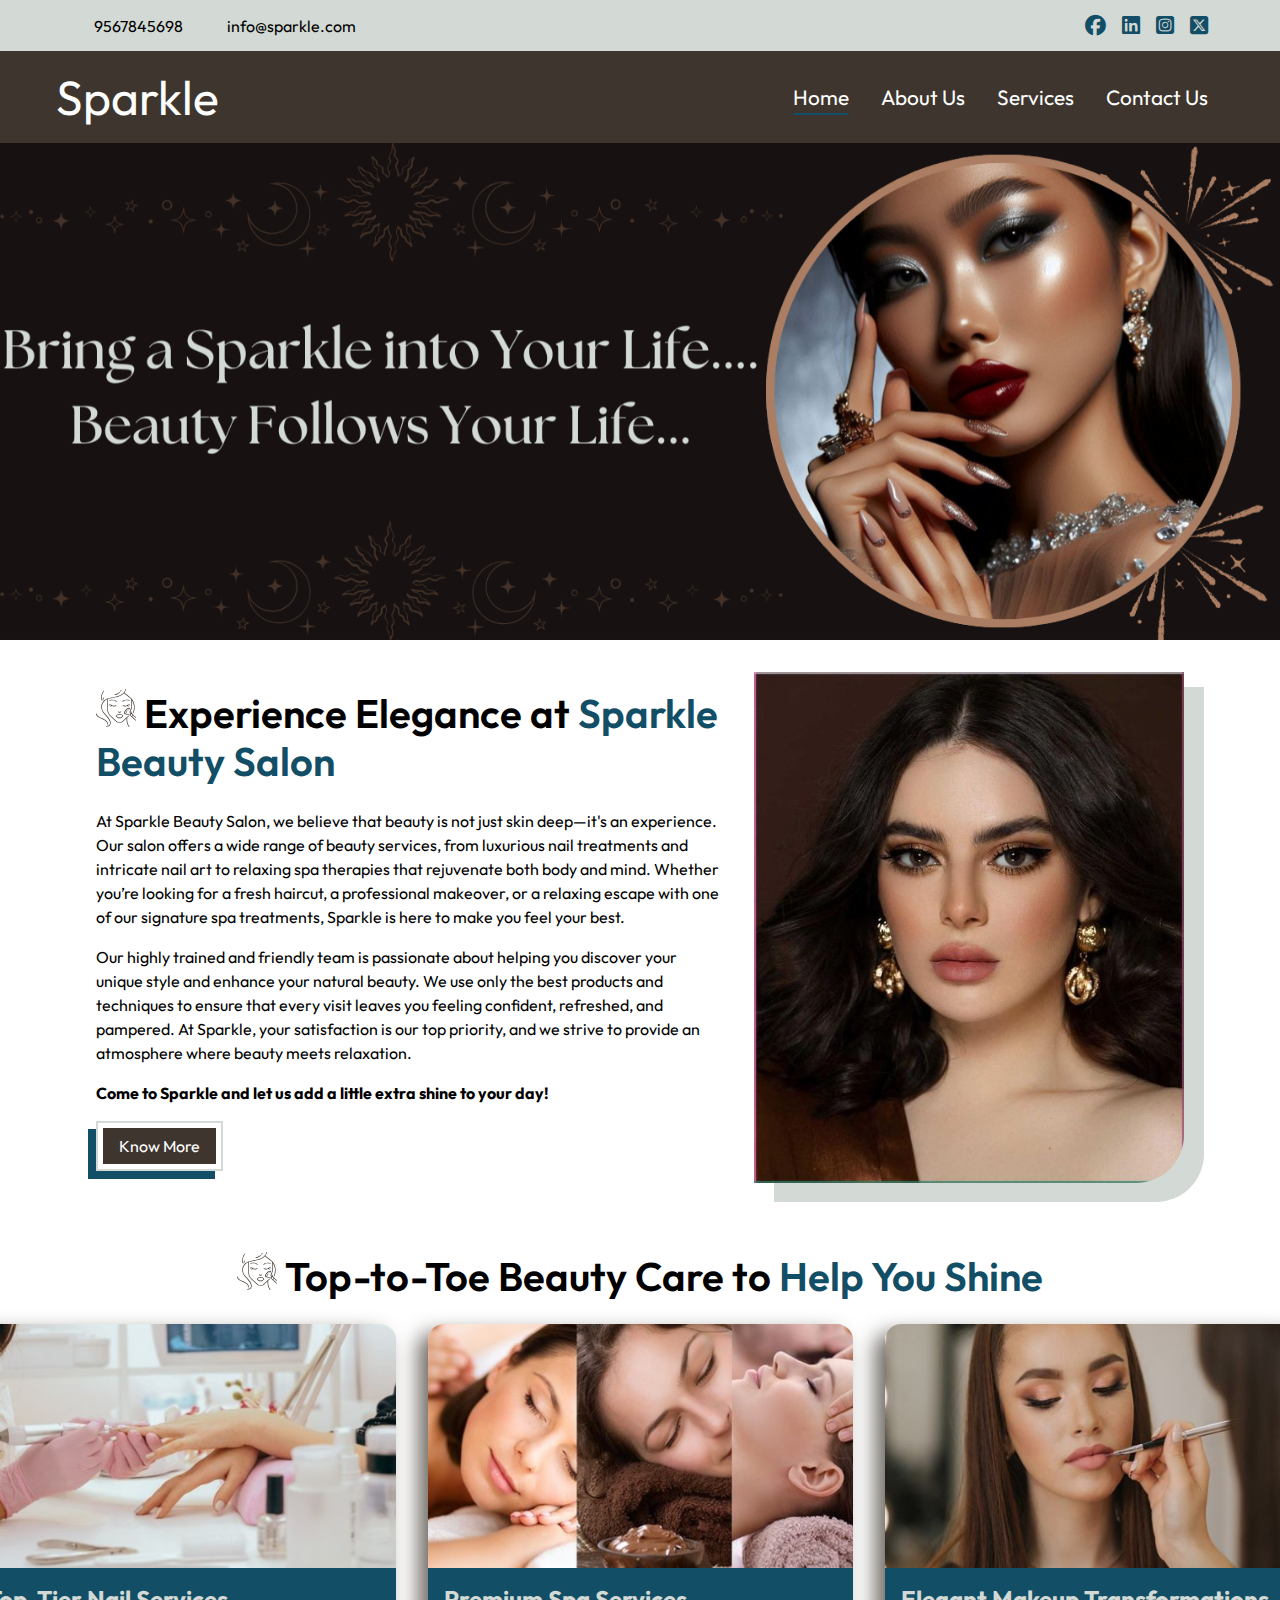
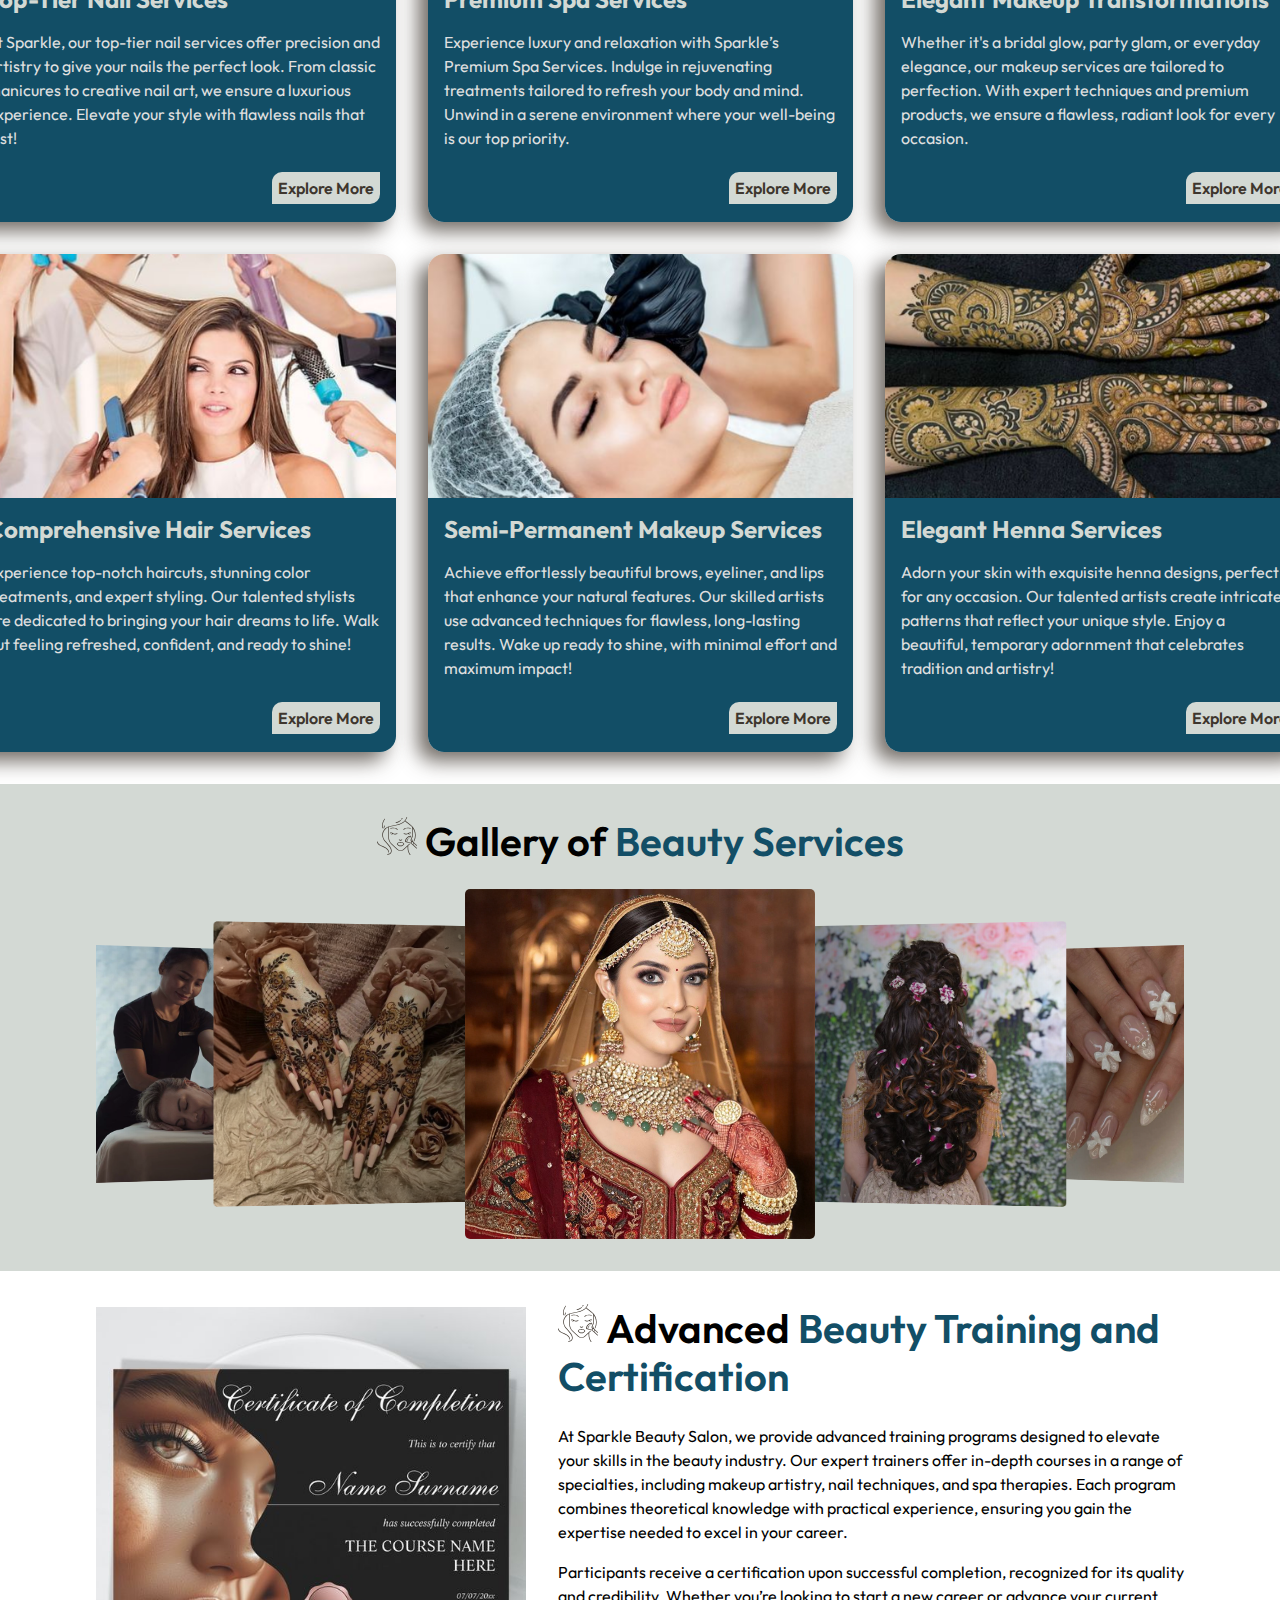
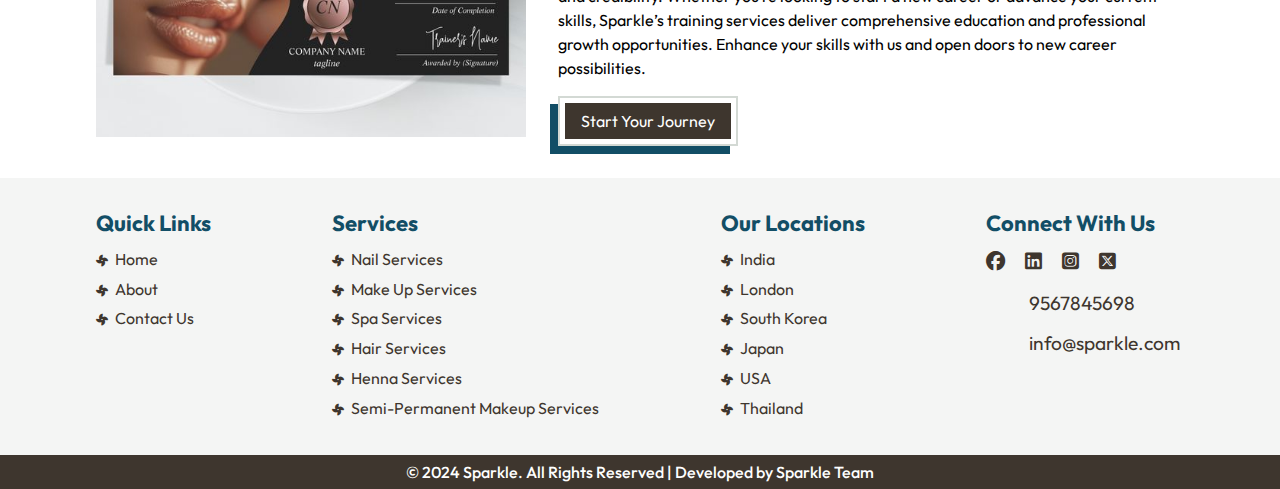
==== index.html @ 16dd7bf5 "Add files via upload" ====
<!DOCTYPE html>
<html lang="en">

<head>
    <meta charset="UTF-8">
    <meta name="viewport" content="width=device-width, initial-scale=1.0">
    <title> Sparkle - Beauty Salon</title>

    <!-- stylesheet -->
    <link href="assets/css/style.css" rel="stylesheet">
    <!-- responsive -->
    <link href="assets/css/responsive.css" rel="stylesheet">
    <!-- font awesome -->
    <link rel="stylesheet" href="https://cdnjs.cloudflare.com/ajax/libs/font-awesome/6.6.0/css/all.min.css" />
    <!-- swiper js -->
    <link rel="stylesheet" href="https://cdn.jsdelivr.net/npm/swiper@11/swiper-bundle.min.css" />
    <!-- owl carousel -->
    <link rel="stylesheet"
        href="https://cdnjs.cloudflare.com/ajax/libs/OwlCarousel2/2.3.4/assets/owl.carousel.min.css" />
    <link rel="stylesheet"
        href="https://cdnjs.cloudflare.com/ajax/libs/OwlCarousel2/2.3.4/assets/owl.theme.default.min.css" />
</head>

<body>
    <!-- header part starts -->
    <header>
        <div class="main-nav">
            <div class="cont-icon">
                <lord-icon src="https://cdn.lordicon.com/tftaqjwp.json" trigger="loop" colors="primary:#124e66"
                    style="width:25px;height:25px" class="lord-icon"></lord-icon> <a>9567845698</a>
                <lord-icon src="https://cdn.lordicon.com/rhvddzym.json" trigger="loop" colors="primary:#124e66"
                    style="width:35px;height:35px" class="lord-icon">
                </lord-icon> <a>info@sparkle.com</a>
            </div>
            <div class="cont-icon social-media">
                <ul>
                    <li><a><i class="fa-brands fa-facebook"></i></a></li>
                    <li><a><i class="fa-brands fa-linkedin"></i></a></li>
                    <li><a><i class="fa-brands fa-square-instagram"></i></a></li>
                    <li><a><i class="fa-brands fa-square-x-twitter"></i></a></li>
                </ul>
            </div>
        </div>
        <nav class="nav-bar">
            <div>
                <a href="index.html" class="logo">Sparkle</a>
                <!-- Everlasting Bliss -->
            </div>
            <div class="quick-links">
                <ul>
                    <li><a href="index.html" class="tabs active">Home</a></li>
                    <li><a href="about.html" class="tabs">About Us</a></li>
                    <li><a href="services.html" class="tabs">Services</a></li>
                    <li><a href="contact.html" class="tabs">Contact Us</a></li>

                </ul>
            </div>
            <div class="menu-bar">
                <a class="menu-tabs"><i class="fa-solid fa-bars"></i></a>
                <a class="xmark-icon"><i class="fa-solid fa-xmark"></i></a>
            </div>
        </nav>
    </header>
    <!-- header part ends -->

    <!-- banner part starts -->
    <div class="banner-slide">
        <div class="owl-carousel owl-theme">
            <div class="item">
                <img src="assets/images/banner1.png" alt="banner">
            </div>
            <div class="item">
                <img src="assets/images/banner2.png" alt="banner">
            </div>
        </div>
    </div>
    <!-- banner part ends -->

    <!-- Main Content Starts -->
    <main>

        <!-- About Content Starts -->
        <section class="tb-space">
            <div class="container">
                <div class="about-cont">
                    <div class="top-head">
                        <h1 class="lr-head"><span><img src="assets/images/make-up.svg"></span>Experience Elegance at
                            <span class="main-head">Sparkle Beauty Salon</span>
                        </h1>
                        <p>At Sparkle Beauty Salon, we believe that beauty is not just skin deep—it's an experience. Our
                            salon offers a wide range of beauty services, from luxurious nail treatments and intricate
                            nail art to relaxing spa therapies that rejuvenate both body and mind. Whether you’re
                            looking for a fresh haircut, a professional makeover, or a relaxing escape with one of our
                            signature spa treatments, Sparkle is here to make you feel your best.</p>
                        <p>Our highly trained and friendly team is passionate about helping you discover your unique
                            style and enhance your natural beauty. We use only the best products and techniques to
                            ensure that every visit leaves you feeling confident, refreshed, and pampered. At Sparkle,
                            your satisfaction is our top priority, and we strive to provide an atmosphere where beauty
                            meets relaxation.</p>
                        <p><strong>Come to Sparkle and let us add a little extra shine to your day!</strong></p>
                        <div class="anchor-btn">
                            <a href="about.html">Know More</a>
                        </div>
                    </div>
                    <div class="bg-col">
                        <img src="assets/images/makeup1.jpg" alt="About sparkle">
                    </div>
                </div>
            </div>
        </section>
        <!-- About Content Ends -->

        <!-- Services Content Starts -->
        <section class="tb-space services">
            <div class="container">
                <div class="top-head">
                    <h1><span><img src="assets/images/make-up.svg"></span>Top-to-Toe Beauty Care to <span
                            class="main-head">Help You Shine</span></h1>
                </div>
                <div class="all-services">
                    <div class="service-card">
                        <div class="card-img">
                            <img src="assets/images/nail-services-banner.png" alt="">
                        </div>
                        <div class="card-cont">
                            <h2>Top-Tier Nail Services</h2>
                            <p>At Sparkle, our top-tier nail services offer precision and artistry to give your nails
                                the perfect look. From classic manicures to creative nail art, we ensure a luxurious
                                experience. Elevate your style with flawless nails that last!</p>
                            <div class="explore-btn">
                                <a href="services.html#nail">Explore More</a>
                            </div>
                        </div>
                    </div>
                    <div class="service-card">
                        <div class="card-img">
                            <img src="assets/images/spa-services-banner.png" alt="">
                        </div>
                        <div class="card-cont">
                            <h2>Premium Spa Services</h2>
                            <p>Experience luxury and relaxation with Sparkle’s Premium Spa Services.
                                Indulge in rejuvenating treatments tailored to refresh your body and mind.
                                Unwind in a serene environment where your well-being is our top priority.</p>
                            <div>
                                <a href="services.html#spa">Explore More</a>
                            </div>
                        </div>
                    </div>
                    <div class="service-card">
                        <div class="card-img">
                            <img src="assets/images/makeup-services-banner.png" alt="">
                        </div>
                        <div class="card-cont">
                            <h2>Elegant Makeup Transformations</h2>
                            <p>Whether it's a bridal glow, party glam, or everyday elegance, our makeup services are
                                tailored to perfection. With expert techniques and premium products, we ensure a
                                flawless, radiant look for every occasion.</p>
                            <div>
                                <a href="services.html#makeup">Explore More</a>
                            </div>
                        </div>
                    </div>
                    <div class="service-card">
                        <div class="card-img">
                            <img src="assets/images/hair-services-banner.png" alt="">
                        </div>
                        <div class="card-cont">
                            <h2>Comprehensive Hair Services</h2>
                            <p>Experience top-notch haircuts, stunning color treatments, and expert styling.
                                Our talented stylists are dedicated to bringing your hair dreams to life.
                                Walk out feeling refreshed, confident, and ready to shine!
                            </p>
                            <div>
                                <a href="services.html#hair">Explore More</a>
                            </div>
                        </div>
                    </div>
                    <div class="service-card">
                        <div class="card-img">
                            <img src="assets/images/semi-makeup-services-banner.png" alt="">
                        </div>
                        <div class="card-cont">
                            <h2>Semi-Permanent Makeup Services</h2>
                            <p>Achieve effortlessly beautiful brows, eyeliner, and lips that enhance your natural
                                features. Our skilled artists use advanced techniques for flawless, long-lasting
                                results. Wake up ready to shine, with minimal effort and maximum impact!</p>
                            <div>
                                <a href="services.html#semi">Explore More</a>
                            </div>
                        </div>
                    </div>
                    <div class="service-card">
                        <div class="card-img">
                            <img src="assets/images/henna-services-banner.png" alt="">
                        </div>
                        <div class="card-cont">
                            <h2>Elegant Henna Services</h2>
                            <p>Adorn your skin with exquisite henna designs, perfect for any occasion.
                                Our talented artists create intricate patterns that reflect your unique style.
                                Enjoy a beautiful, temporary adornment that celebrates tradition and artistry!</p>
                            <div>
                                <a href="services.html#henna">Explore More</a>
                            </div>
                        </div>
                    </div>
                </div>
            </div>
        </section>
        <!-- Services Content Ends -->

        <!-- Gallery Starts -->
        <section class="tb-space salon-g">
            <div class="container">
                <div class="top-head">
                    <h1><span><img src="assets/images/make-up.svg"></span>Gallery of <span class="main-head">Beauty
                            Services</span> </h1>
                </div>
                <div class="swiper mySwiper gallery-swiper">
                    <div class="swiper-wrapper">
                        <div class="swiper-slide">
                            <img src="assets/images/makeup1.png" />
                        </div>
                        <div class="swiper-slide">
                            <img src="assets/images/hair1.png" />
                        </div>
                        <div class="swiper-slide">
                            <img src="assets/images/nail1.png" />
                        </div>
                        <div class="swiper-slide">
                            <img src="assets/images/semi1.png" />
                        </div>
                        <div class="swiper-slide">
                            <img src="assets/images/spa1.png" />
                        </div>
                        <div class="swiper-slide">
                            <img src="assets/images/henna1.png" />
                        </div>
                        <div class="swiper-slide">
                            <img src="assets/images/makeup2.png" />
                        </div>
                        <div class="swiper-slide">
                            <img src="assets/images/hair2.png" />
                        </div>
                        <div class="swiper-slide">
                            <img src="assets/images/nail2.png" />
                        </div>
                        <div class="swiper-slide">
                            <img src="assets/images/semi2.png" />
                        </div>
                        <div class="swiper-slide">
                            <img src="assets/images/spa2.png" />
                        </div>
                        <div class="swiper-slide">
                            <img src="assets/images/henna2.png" />
                        </div>
                    </div>
                </div>
            </div>
        </section>
        <!-- Gallery Ends -->

        <!-- Training Content Starts -->
        <section class="tb-space certification">
            <div class="container">
                <div class="training">
                    <div class="certificate-img">
                        <div class="top-head hidden-head">
                            <h1 class="lr-head"><span><img src="assets/images/make-up.svg"></span>Advanced <span
                                    class="main-head">Beauty Training and Certification</span> </h1>
                        </div>
                        <img src="assets/images/certificate.jpg" alt="Training Certificate" class="certificate">
                    </div>
                    <div class="top-head">
                        <h1 class="lr-head show-head"><span><img src="assets/images/make-up.svg"></span>Advanced <span
                                class="main-head">Beauty Training and Certification</span> </h1>
                        <p>At Sparkle Beauty Salon, we provide advanced training programs designed to elevate your
                            skills in the beauty industry. Our expert trainers offer in-depth courses in a range of
                            specialties, including makeup artistry, nail techniques, and spa therapies. Each program
                            combines theoretical knowledge with practical experience, ensuring you gain the expertise
                            needed to excel in your career.</p>
                        <p> Participants receive a certification upon successful completion, recognized for its quality
                            and credibility. Whether you’re looking to start a new career or advance your current
                            skills, Sparkle’s training services deliver comprehensive education and professional growth
                            opportunities. Enhance your skills with us and open doors to new career possibilities.</p>
                        <div class="anchor-btn">
                            <a href="training-enrollment.html">Start Your Journey</a>
                        </div>
                    </div>
                </div>
            </div>
        </section>
        <!-- Training Content Ends -->

    </main>
    <!-- Main Content Ends -->

    <!-- Footer Starts -->
    <footer>
        <div class="container">
            <div class="inner-footer">
                <div class="quick-links-footer">
                    <h2>Quick Links</h2>
                    <ul>
                        <li><i class="fa-solid fa-fan"></i> <a href="index.html" target="_blank">Home</a></li>
                        <li><i class="fa-solid fa-fan"></i> <a href="about.html" target="_blank">About</a></li>
                        <li><i class="fa-solid fa-fan"></i> <a href="contact.html" target="_blank">Contact Us</a></li>
                    </ul>
                </div>
                <div class="services-footer">
                    <h2>Services</h2>
                    <ul>
                        <li><i class="fa-solid fa-fan"></i> <a href="services.html#nail" target="_blank">Nail
                                Services</a>
                        </li>
                        <li><i class="fa-solid fa-fan"></i> <a href="services.html#makeup" target="_blank">Make Up
                                Services</a></li>
                        <li><i class="fa-solid fa-fan"></i> <a href="services.html#spa" target="_blank">Spa Services</a>
                        </li>
                        <li><i class="fa-solid fa-fan"></i> <a href="services.html#hair" target="_blank">Hair
                                Services</a>
                        </li>
                        <li><i class="fa-solid fa-fan"></i> <a href="services.html#henna" target="_blank">Henna
                                Services</a></li>
                        <li><i class="fa-solid fa-fan"></i> <a href="services.html#semi" target="_blank">Semi-Permanent
                                Makeup
                                Services</a>
                        </li>
                    </ul>
                </div>
                <div class="locations">
                    <h2>Our Locations</h2>
                    <ul>
                        <li><i class="fa-solid fa-fan"></i> <a href="#" target="_blank">India</a></li>
                        <li><i class="fa-solid fa-fan"></i> <a href="#" target="_blank">London</a></li>
                        <li><i class="fa-solid fa-fan"></i> <a href="#" target="_blank">South Korea</a></li>
                        <li><i class="fa-solid fa-fan"></i> <a href="#" target="_blank">Japan</a></li>
                        <li><i class="fa-solid fa-fan"></i> <a href="#" target="_blank">USA</a></li>
                        <li><i class="fa-solid fa-fan"></i> <a href="#" target="_blank">Thailand</a></li>
                    </ul>
                </div>
                <div class="social-media-footer">
                    <h2>Connect With Us</h2>
                    <ul>
                        <li><a><i class="fa-brands fa-facebook"></i></a></li>
                        <li><a><i class="fa-brands fa-linkedin"></i></a></li>
                        <li><a><i class="fa-brands fa-square-instagram"></i></a></li>
                        <li><a><i class="fa-brands fa-square-x-twitter"></i></a></li>
                    </ul>
                    <div class="lord-footer">
                        <div class="connect-footer">
                            <lord-icon src="https://cdn.lordicon.com/tftaqjwp.json" trigger="loop"
                                colors="primary:#124e66" style="width:35px;height:25px" class="lord-icon"></lord-icon>
                            <a>9567845698</a>
                        </div>
                        <div class="connect-footer">
                            <lord-icon src="https://cdn.lordicon.com/rhvddzym.json" trigger="loop"
                                colors="primary:#124e66" style="width:35px;height:35px" class="lord-icon">
                            </lord-icon> <a>info@sparkle.com</a>
                        </div>
                    </div>
                </div>
            </div>
        </div>
        <div class="copyright">
            <p>&copy; 2024 Sparkle. All Rights Reserved | Developed by Sparkle Team</p>
        </div>
        </div>
    </footer>
    <!-- Footer Ends -->

    <!-- js -->
    <script src="assets/js/script.js"></script>
    <!-- jquery -->
    <script src="https://cdnjs.cloudflare.com/ajax/libs/jquery/3.7.1/jquery.min.js"></script>
    <!-- lordicon -->
    <script src="https://cdn.lordicon.com/qjzruarw.js"></script>
    <!-- swiper js -->
    <script src="https://cdn.jsdelivr.net/npm/swiper@11/swiper-bundle.min.js"></script>
    <!-- owl carousel -->
    <script src="https://cdnjs.cloudflare.com/ajax/libs/OwlCarousel2/2.3.4/owl.carousel.min.js"></script>
    <script>
        var swiper = new Swiper(".gallery-swiper", {
            effect: "coverflow",
            grabCursor: true,
            centeredSlides: true,
            slidesPerView: "auto",
            coverflowEffect: {
                rotate: 10,
                stretch: 0,
                depth: 300,
                modifier: 1,
                slideShadows: true,
            },
            loop: true,
            autoplay: {
                delay: 2000,
            },
        });
    </script>
    <script>
        $(document).ready(function () {

            $('.owl-carousel').owlCarousel({
                loop: true,
                items: 1,
                autoplay: true,
                autoplayTimeout: 4000,
                autoplayHoverPause: false,
                slideTransition: 'linear',
                autoplayTimeout: 4000,
                dots: false,
            })

        });

        $('.xmark-icon').hide();
        $('.menu-bar .menu-tabs').on('click', function () {
            $('.quick-links').show();
            $('.quick-links').animate({ top: '5.5rem' });
            $('.menu-tabs').hide();
            $('.xmark-icon').show();
        })
        $('.xmark-icon').on('click', function () {
            $('.quick-links').hide();
            $('.quick-links').animate({ top: '-6.5rem' });
            $('.menu-tabs').show();
            $('.xmark-icon').hide();
        })

        $('.quick-links li a').click(function () {
            $('.quick-links .tabs').removeClass("active ");
            $(this).addClass("active ");
        });
    </script>
</body>

</html>
---- assets/css/style.css ----
/* google fonts */
@import url('https://fonts.googleapis.com/css2?family=Outfit:wght@100..900&display=swap');

* {
    padding: 0;
    margin: 0;
    box-sizing: border-box;
    list-style-type: none;
    text-decoration: none;
    font-family: "Outfit", sans-serif;
}

:root {
    --color1: #d3d9d4;
    --color2: #3e362e;
    --color3: #124e66;
    --color4: #fff;
    /* --color2: #66fcf1; */
    /* --color3: #45a29e; */
}

p {
    margin-bottom: 0;
    padding-bottom: 1rem;
    line-height: 1.5;
}

.container {
    max-width: 85%;
    margin: 0 auto;
}

.nav-bar {
    display: flex;
    justify-content: space-between;
    align-items: center;
    padding: 1rem 3.5rem;
    position: relative;
    background-color: var(--color2);
}

.logo {
    color: #fff;
    font-size: 3rem;
}

.menu-bar {
    display: none;
}

.quick-links ul {
    display: flex;
}

.quick-links ul li {
    padding: 0 1rem;
}

.xmark-icon {
    display: none;
}

.nav-bar ul li a {
    font-size: 1.3rem;
    color: var(--color4);
    position: relative;
}

.nav-bar ul li a::after {
    position: absolute;
    content: "";
    bottom: -5px;
    left: 0;
    background-color: #124e66;
    width: 0%;
    height: 2px;
    border-radius: 5px;
    transition: all 0.5s linear;
}

.nav-bar ul li a:hover:after {
    width: 100%;
}

.nav-bar ul li a.active:after {
    width: 100%;
}

.main-nav {
    display: flex;
    justify-content: space-between;
    padding: 0.5rem 4rem;
    background-color: var(--color1);
    position: relative;
}

.main-nav .cont-icon {
    display: flex;
    justify-content: center;
    align-items: center;
    gap: 0.3rem;
}

.main-nav .cont-icon ul {
    display: flex;
}

.main-nav .cont-icon ul li {
    padding: 0 0.5rem;
}

.user-acc i {
    color: var(--color1);
}

.main-nav .social-media ul {
    margin-bottom: 0;
    padding-left: 0;
}

.main-nav .social-media ul li a i {
    font-size: 1.3rem;
    color: var(--color3);
}

.drop-down {
    position: absolute;
    background: #fff;
    padding: 0.5rem;
    border-radius: 1rem;
    margin-top: 0.5rem;
    width: 20%;
    display: none;
}

.drop-down ul li a {
    color: #000;
    font-size: 1rem;
}

.drop-down ul {
    display: block;
    padding-left: 0;
}

header {
    position: fixed;
    top: 0;
    left: 0;
    width: 100%;
    z-index: 2;
}

.banner-slide {
    width: 100%;
    height: 100%;
    padding-top: 8.9rem;
}

.tb-space {
    padding: 2rem 0 2rem 0;
}

.anchor-btn {
    padding: 0.3rem;
    width: fit-content;
    border: 2px solid var(--color1);
    box-shadow: -8px 8px 0px var(--color3);
}

.anchor-btn a {
    background: var(--color2);
    padding: 0.5rem 1rem;
    color: #fff;
    display: block;
    width: fit-content;
    position: relative;
    z-index: 1;
}

.anchor-btn a::before {
    position: absolute;
    content: '';
    width: 0%;
    height: 100%;
    top: 0;
    left: 0;
    background-color: var(--color3);
    z-index: -1;
    transition: all 0.5s linear;
}

.anchor-btn a:hover::before {
    width: 100%;
}

h1,
.lr-head {
    font-size: 2.5rem;
    font-weight: 600;
    line-height: 1.2;
    padding-bottom: 1.5rem;
    text-align: center;
}

.lr-head {
    text-align: left;
}

/* footer part starts */
footer {
    background-color: #d3d9d442;
}

footer .inner-footer {
    display: flex;
    justify-content: space-between;
    gap: 0rem;
    padding: 2rem 0;
}

footer .social-media-footer ul {
    display: flex;
    justify-content: flex-start;
    gap: 1rem;
}

footer .social-media-footer .lord-footer {
    display: block;
    padding-top: 0.5rem;
}

footer .social-media-footer .lord-footer .connect-footer {
    display: flex;
    justify-content: flex-start;
    align-items: center;
    padding: 0.3rem 0;
    gap: 0.5rem;
}

.inner-footer h2 {
    padding-bottom: 0.5rem;
    color: var(--color3);
    line-height: 1.2;
    font-size: 22px;
}

.inner-footer ul li {
    padding: 0.3rem 0;
    transition: all 0.5s linear;
}

.inner-footer ul li a {
    color: var(--color2);
    line-height: 1.2;
}

.inner-footer ul li i {
    color: var(--color2);
    padding-right: 4px;
    font-size: 12px;
}

.inner-footer ul li:hover i {
    color: var(--color3);
}

.inner-footer ul li:hover {
    transform: translateX(5px);
}

.inner-footer ul li:hover a {
    font-weight: 600;
}

.copyright {
    text-align: center;
    font-weight: 500;
    padding: 5px 0;
    background-color: var(--color2);
}

.copyright p {
    padding-bottom: 0;
    color: #fff;
}

.inner-footer .social-media-footer {
    color: var(--color2);
    padding-right: 4px;
    font-size: 1.2rem;
}

.inner-footer .social-media-footer ul li i {
    font-size: 1.2rem;
}

/* Home page starts */
.about-cont {
    display: flex;
    justify-content: center;
    align-items: center;
    gap: 2rem;
}

.services {
    position: relative;
}

.service-card {
    background-color: #ffffff;
    box-shadow: -10px 9px 20px #3e362ebd;
    width: 425px;
    border-radius: 1rem;
}

.all-services {
    display: grid;
    grid-template-columns: auto auto auto;
    justify-content: center;
    gap: 2rem;
}

.all-services .card-img img {
    width: 100%;
    height: 15rem;
    object-fit: cover;
    transform: scale(1.1);
    transition: all 0.4s linear;
}

.all-services .card-img {
    overflow: hidden;
    border-top-left-radius: 1rem;
    border-top-right-radius: 1rem;
}

.all-services h2 {
    padding: 0 0 1rem 0;
    color: #d3d9d4;
}

.all-services .card-cont {
    position: relative;
    padding: 1rem;
    background: #124e66;
    border-radius: 1rem;
    border-top-right-radius: 0;
    border-top-left-radius: 0;
}

.services .service-card:hover .card-img img {
    transform: rotate(2deg) scale(1.2);
}

.training {
    display: flex;
    justify-content: center;
    align-items: center;
    gap: 2rem;
}

.main-head {
    color: var(--color3);
}

.top-head span>img {
    width: 40px;
    margin-right: 8px;
}

.bg-col {
    position: relative;
}

.bg-col img {
    border-radius: 0;
    border-bottom-right-radius: 3rem;
}

.bg-col::before {
    position: absolute;
    content: "";
    width: 100%;
    height: 100%;
    top: 15px;
    right: -20px;
    background: var(--color1);
    z-index: -1;
    border-radius: 0;
    border-bottom-right-radius: 3rem;
}

.services .card-cont p {
    height: 140px;
    color: #E0E0E0;
}

.services .card-cont a {
    position: relative;
    background: #d3d9d4;
    padding: 6px;
    font-weight: 600;
    color: var(--color2);
    border-radius: 10px 0;
}

.services .card-cont a:hover {
    box-shadow: -5px 5px 3px #3e362e;
}

.services .card-cont>div {
    text-align: right;
    padding: 0.5rem 0;
}

.salon-g {
    background-color: var(--color1);
    position: relative;
    height: 100%;
}

.gallery-swiper .swiper {
    width: 100%;
    padding-top: 50px;
    height: 100%;
}

.gallery-swiper .swiper-slide {
    background-position: center;
    background-size: cover;
    width: 350px;
}

.gallery-swiper .swiper-slide img {
    display: block;
    width: 100%;
    border-radius: 5px;
    /* -webkit-box-reflect: below 1px linear-gradient(transparent, transparent, #0002, #0004); */
}

.gallery-swiper .swiper-wrapper {
    width: 25% !important;
}


/* about page starts */
.about-ceo {
    display: flex;
    justify-content: center;
    align-items: center;
    gap: 2rem;
}

.about-company {
    display: flex;
    justify-content: center;
    align-items: center;
    gap: 2rem;
}

.about-ceo img {
    width: 440px;
}

.about-salon {
    background-color: var(--color1);
}

.about-salon img {
    width: 530px;
}

.spark-fam {
    display: flex;
    justify-content: center;
    align-items: center;
    gap: 3rem;
    flex-wrap: wrap;
    padding: 2rem 0;
}

.sparkle-f .fam-card img {
    width: 250px;
    height: 350px;
    position: relative;
    border-radius: 5px;
}

.spark-fam .fam-details ul {
    display: flex;
    justify-content: center;
    align-items: center;
    gap: 1rem;
    padding-bottom: 0.5rem;
}

.spark-fam .fam-card {
    position: relative;
    cursor: pointer;
    box-shadow: 5px 5px 5px #3e362e;
    border-radius: 5px;
}

.fam-details {
    position: absolute;
    content: "";
    bottom: 4px;
    left: 0;
    width: 100%;
    height: 0%;
    background-color: #000000f5;
    text-align: center;
    display: flex;
    justify-content: flex-end;
    align-items: center;
    flex-direction: column;
    overflow: hidden;
    transition: all 0.5s linear;
}

.spark-fam .fam-card:hover .fam-details {
    height: 28%;
}

.fam-details h2,
.fam-details p {
    color: var(--color1);
}

.fam-details h2 {
    font-size: 20px;
}

.fam-details p {
    padding-bottom: 10px;
}

.spark-fam .fam-details ul li {
    color: var(--color3);
    transition: all 0.2s linear;
    cursor: pointer;
}

.spark-fam .fam-details ul li:hover {
    color: var(--color4);
    transform: translateY(-6px);
}

.testimonials {
    background-color: var(--color1);
}

.client-card {
    display: flex;
    justify-content: space-between;
    flex-direction: column;
    gap: 1rem;
    background: #124e664f;
    padding: 1rem;
    border-radius: 3rem;
    box-shadow: 0px 0px 8px #3e362ead;
}

.client-card p {
    font-weight: 400;
    text-align: center;
    padding-top: 10px;
}

.client-img {
    display: flex;
    flex-direction: column;
    align-items: center;
}

.client-img img {
    clip-path: circle(45%);
    width: 110px;
    height: 110px;
}

.client-com {
    background: #ffffff;
    border-radius: 3rem;
    padding: 1rem;
}


.test-swipe .swiper {
    width: 100%;
    height: 520px;
    padding: 1rem 0.5rem;
}

.client-name {
    text-align: center;
}

.client-name h2 {
    font-size: 1.35rem;
}

.client-name ul {
    display: flex;
    justify-content: center;
    padding: 2px 0;
    gap: 2px;
}

.client-name ul li i {
    color: yellow;
    font-size: 15px;
}

.test-swipe .swiper-pagination-bullet-active {
    background-color: var(--color3);
}

/* contact us  */
.input-fields {
    display: grid;
    grid-template-columns: auto auto auto;
    gap: 1rem;
}

.contact-form {
    background: linear-gradient(rgba(4, 9, 9, 0.5), rgba(4, 9, 9, 0.5)), url('../images/hb-banner-3.jpg');
    background-repeat: no-repeat;
    background-size: cover;
    background-position: center;
    border-radius: 1rem;
    padding: 3rem;
}

.contact-form label {
    color: #fff;
}

.contact-form input {
    border: none;
    outline: none;
    padding: 0.4rem 1rem;
    border-radius: 5px;
    margin: 1rem 0;
    width: 100%;
    color: var(--color3);
    font-weight: 600;
}

.contact-form select {
    width: 100%;
    border: none;
    outline: none;
    padding: 0.4rem 0;
    border-radius: 5px;
    margin: 1rem 0;
}

.contact-form textarea {
    width: 100%;
    border: none;
    outline: none;
    border-radius: 5px;
    padding: 0.4rem 1rem;
    margin: 1rem 0;
}

.radio-btn input,
.submit-btn input {
    width: auto;
    margin: 0.5rem 0;
}

.submit-btn input {
    font-weight: 800;
    font-size: 1.1rem;
    padding: 0.5rem 2rem;
    background: var(--color2);
    color: #fff;
    box-shadow: -6px 6px 0px var(--color3);
    cursor: pointer;
}

.submit-btn input:hover {
    background: var(--color3);
    box-shadow: -6px 6px 0px var(--color2);
}

.appointment,
.training-space {
    padding-top: 10rem;
}

.appointment h1,
.training-space h1 {
    text-align: center;
}

.training-program {
    background: linear-gradient(rgba(4, 9, 9, 0.5), rgba(4, 9, 9, 0.5)), url('../images/class.jpg');
    background-repeat: no-repeat;
    background-size: cover;
    background-position: center;
    border-radius: 1rem;
    padding: 3rem;
}

.training-program .input-fields {
    grid-template-columns: auto auto;
}

.services-block h1 {
    text-align: center;
}

.services-space {
    max-width: 85%;
    margin: 10px auto;
}

.pro-service {
    display: flex;
    justify-content: center;
    align-items: center;
    gap: 5rem;
    margin: 1.5rem 0;
    scroll-margin-top: 170px;
}

.pro-service .s-img1 img {
    border-radius: 0 30px 0 30px;
    box-shadow: -8px 8px 20px #3e362e7d;
}

.pro-service .s-img2 img {
    border-radius: 30px 0 30px 0;
    box-shadow: 8px 8px 20px #3e362e7d;
}

.pro-service h2 {
    padding: 1rem 0;
    line-height: 1.3;
}

.training img,
.about-cont img {
    width: 430px;
}

.hidden-head {
    display: none;
}

.main-nav .social-media ul li a,
.main-nav .cont-icon {
    cursor: pointer;
}
---- assets/css/responsive.css ----
@media (min-width:768px) and (max-width:992px) {
    .menu-bar {
        display: flex;
        justify-content: center;
        align-items: center;
        gap: 1rem;
    }

    .menu-bar a {
        font-size: 25px;
        color: #fff;
    }

    .quick-links {
        position: absolute;
        content: "";
        top: -6.5rem;
        right: 0;
        text-align: center;
        width: 100%;
        background: #124e66;
        display: none;
        z-index: -1;
        transition: all 0.2s linear;
    }

    .nav-bar {
        padding: 1rem 1.5rem;
    }

    .quick-links .user-acc {
        display: none;
    }

    .quick-links ul {
        display: block;
    }

    .quick-links ul li a {
        font-size: 1.5rem;
    }

    .quick-links ul li {
        padding: 0.5rem 1rem;
    }

    .xmark-icon {
        display: block;
        text-align: right;
    }

    .main-nav {
        display: none;
    }

    .banner-slide {
        padding-top: 5.7rem;
    }

    .appointment,
    .training-space {
        padding-top: 7rem;
    }

    .about-cont,
    .training {
        display: block;
    }

    .bg-col {
        text-align: center;
    }

    .bg-col::before {
        width: 70%;
        top: 20px;
        right: 75px;
    }

    .about-cont img {
        width: 450px;
    }

    .anchor-btn {
        margin-bottom: 1.5rem;
    }

    .all-services {
        grid-template-columns: auto auto;
        gap: 1.5rem;
        margin: 1rem 0;
    }

    .service-card {
        width: 360px;
    }

    .all-services h2 {
        font-size: 20px;
    }

    .certificate-img {
        text-align: center;
    }

    .certificate {
        padding-bottom: 1rem;
    }

    .inner-footer ul li a {
        font-size: 12px;
    }

    footer .inner-footer {
        gap: 1rem;
    }

    .inner-footer h2 {
        font-size: 16px;
    }

    .inner-footer .social-media-footer ul li i {
        font-size: 1rem;
    }

    .connect-footer a {
        font-size: 1rem;
    }

    .about-ceo,
    .about-company {
        display: block;
    }

    .about-ceo img {
        padding-bottom: 1rem;
    }

    .spark-fam {
        gap: 2rem;
    }

    .banner-slide img {
        width: 100%;
    }

    .ceo-cont {
        text-align: center;
    }

    .about-company .comp-cont {
        text-align: center;
    }

    .test-swipe .swiper {
        height: 600px;
    }

    .pro-service {
        display: block;
    }

    h1,
    .lr-head {
        text-align: center;
    }

    .top-head span>img {
        width: 35px;
    }

    .s-img1,
    .s-img2 {
        text-align: center;
    }

    .hidden-head {
        display: block;
    }

    .show-head {
        display: none;
    }

    .services-space {
        max-width: 95%;
    }

    .contact-form {
        padding: 1rem;
    }
}



@media (max-width:599px) {
    .menu-bar {
        display: flex;
        justify-content: center;
        align-items: center;
        gap: 1rem;
    }

    .menu-bar a {
        font-size: 25px;
        color: #fff;
    }

    .quick-links {
        position: absolute;
        content: "";
        top: -6.5rem;
        right: 0;
        text-align: center;
        width: 100%;
        background: #124e66;
        display: none;
        z-index: -1;
        transition: all 0.2s linear;
    }

    .nav-bar {
        padding: 1rem 1.5rem;
    }

    .quick-links .user-acc {
        display: none;
    }

    .quick-links ul {
        display: block;
    }

    .quick-links ul li a {
        font-size: 1.5rem;
    }

    .quick-links ul li {
        padding: 0.5rem 1rem;
    }

    .xmark-icon {
        display: block;
        text-align: right;
    }

    .main-nav {
        display: none;
    }

    .all-services {
        grid-template-columns: auto;
        padding: 1rem 0;
    }

    .training,
    .about-cont,
    footer .inner-footer {
        display: block;
    }

    .banner-slide {
        padding-top: 5.7rem;
    }

    .training img,
    .about-cont img {
        width: 320px;
    }

    .service-card {
        width: 360px;
    }

    .top-head span>img {
        width: 30px;
    }

    h1,
    .lr-head {
        font-size: 1.6rem;
        text-align: center;
        padding-bottom: 1rem;
        /* text-indent: -2.2rem;
        padding-left: 22px; */
    }

    .bg-col::before {
        right: -6px;
    }

    .anchor-btn {
        margin-bottom: 1.3rem;
    }

    .hidden-head {
        display: block;
    }

    .show-head h1,
    .show-head img {
        display: none;
    }

    .training .certificate {
        padding: 0.5rem 0 1rem 0;
    }

    .quick-links-footer,
    .services-footer,
    .locations {
        padding-bottom: 1rem;
    }

    .gallery-swiper .swiper-wrapper {
        width: 85% !important;
    }

    .gallery-swiper .swiper-slide {
        width: 290px;
    }

    .about-ceo {
        display: block;
    }

    .about-company {
        display: block;
    }

    .about-salon img {
        width: 325px;
    }

    .about-ceo img {
        width: 320px;
        padding-bottom: 10px;
    }

    .banner-slide img {
        width: 100%;
    }

    .test-swipe .swiper {
        height: 570px;
    }

    .pro-service {
        display: block;
    }

    .services-space {
        max-width: 100%;
    }

    .pro-service img {
        width: 100%;
    }

    .appointment,
    .training-space {
        padding-top: 7rem;
    }

    .input-fields,
    .training-program .input-fields {
        grid-template-columns: auto;
    }

    .contact-form {
        padding: 1.5rem;
    }

    .pro-service {
        scroll-margin-top: 130px;
    }

    .spark-fam {
        gap: 1.2rem;
    }
}
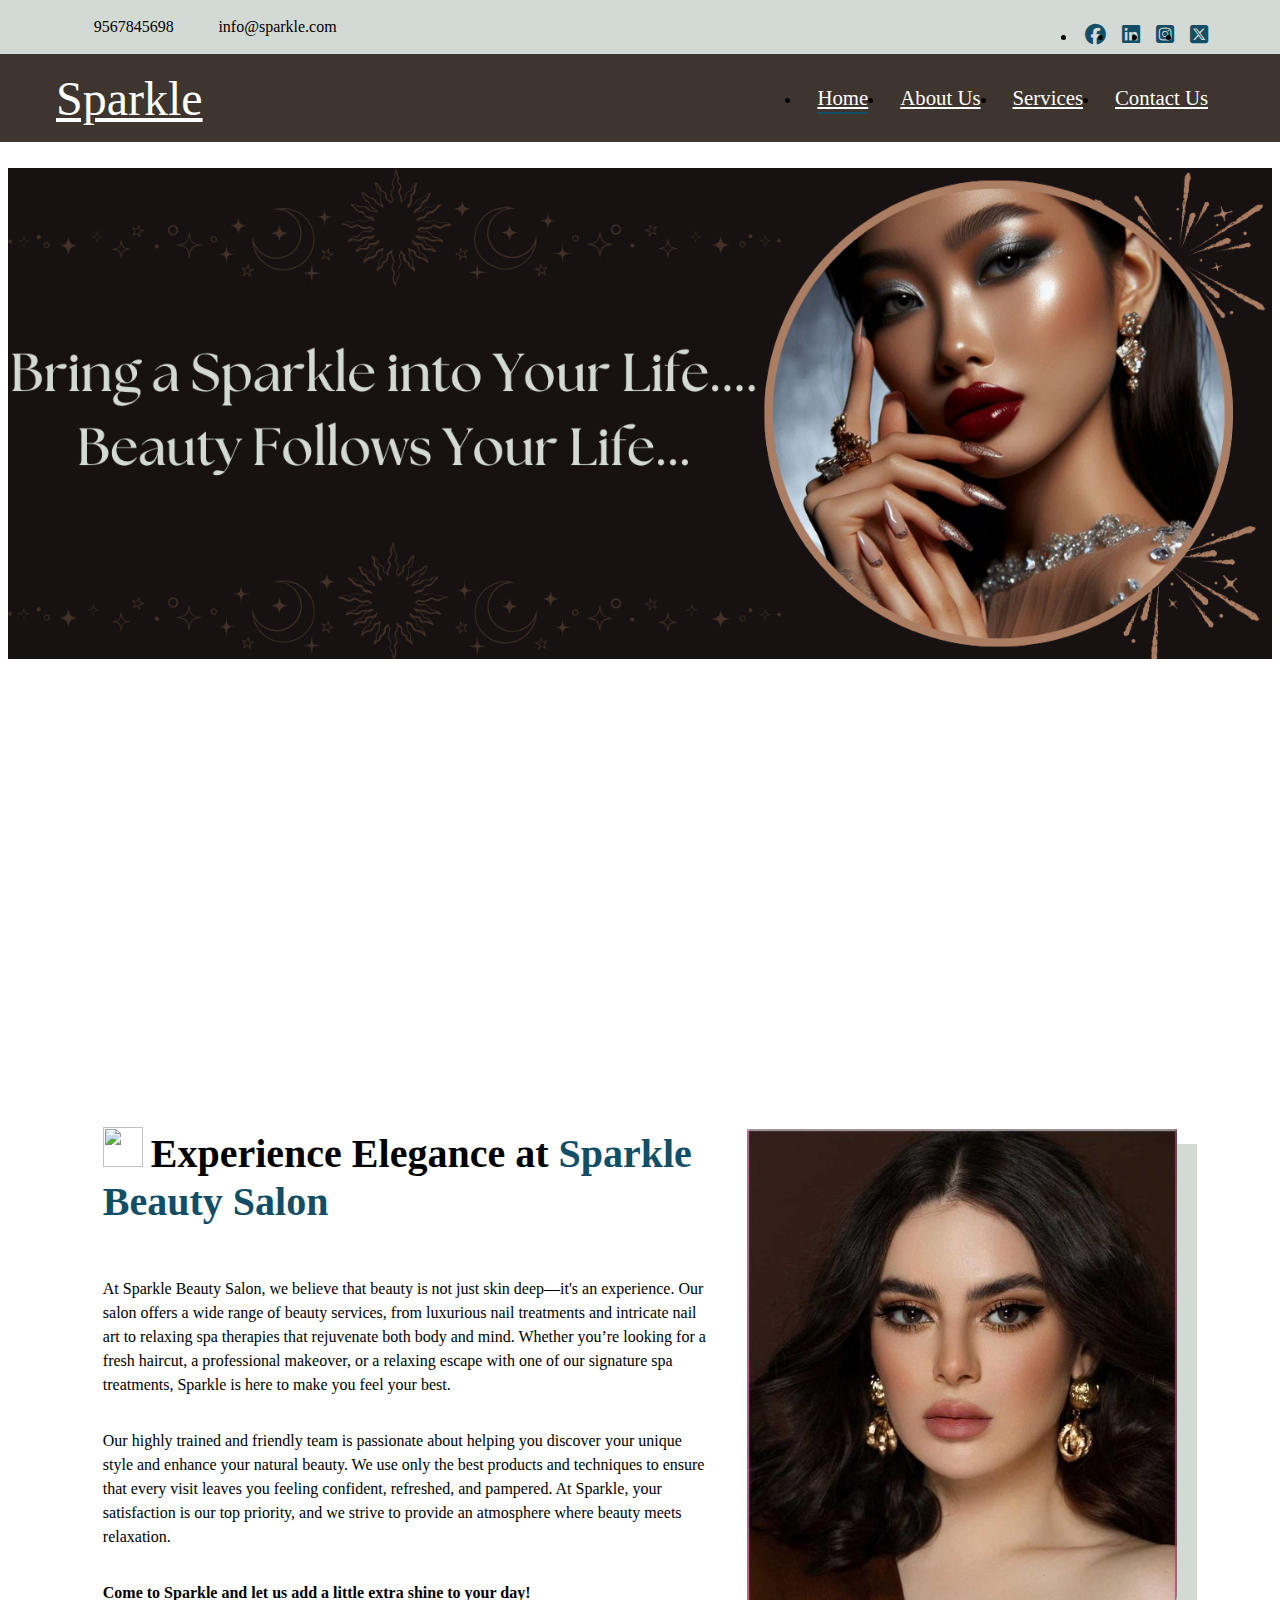
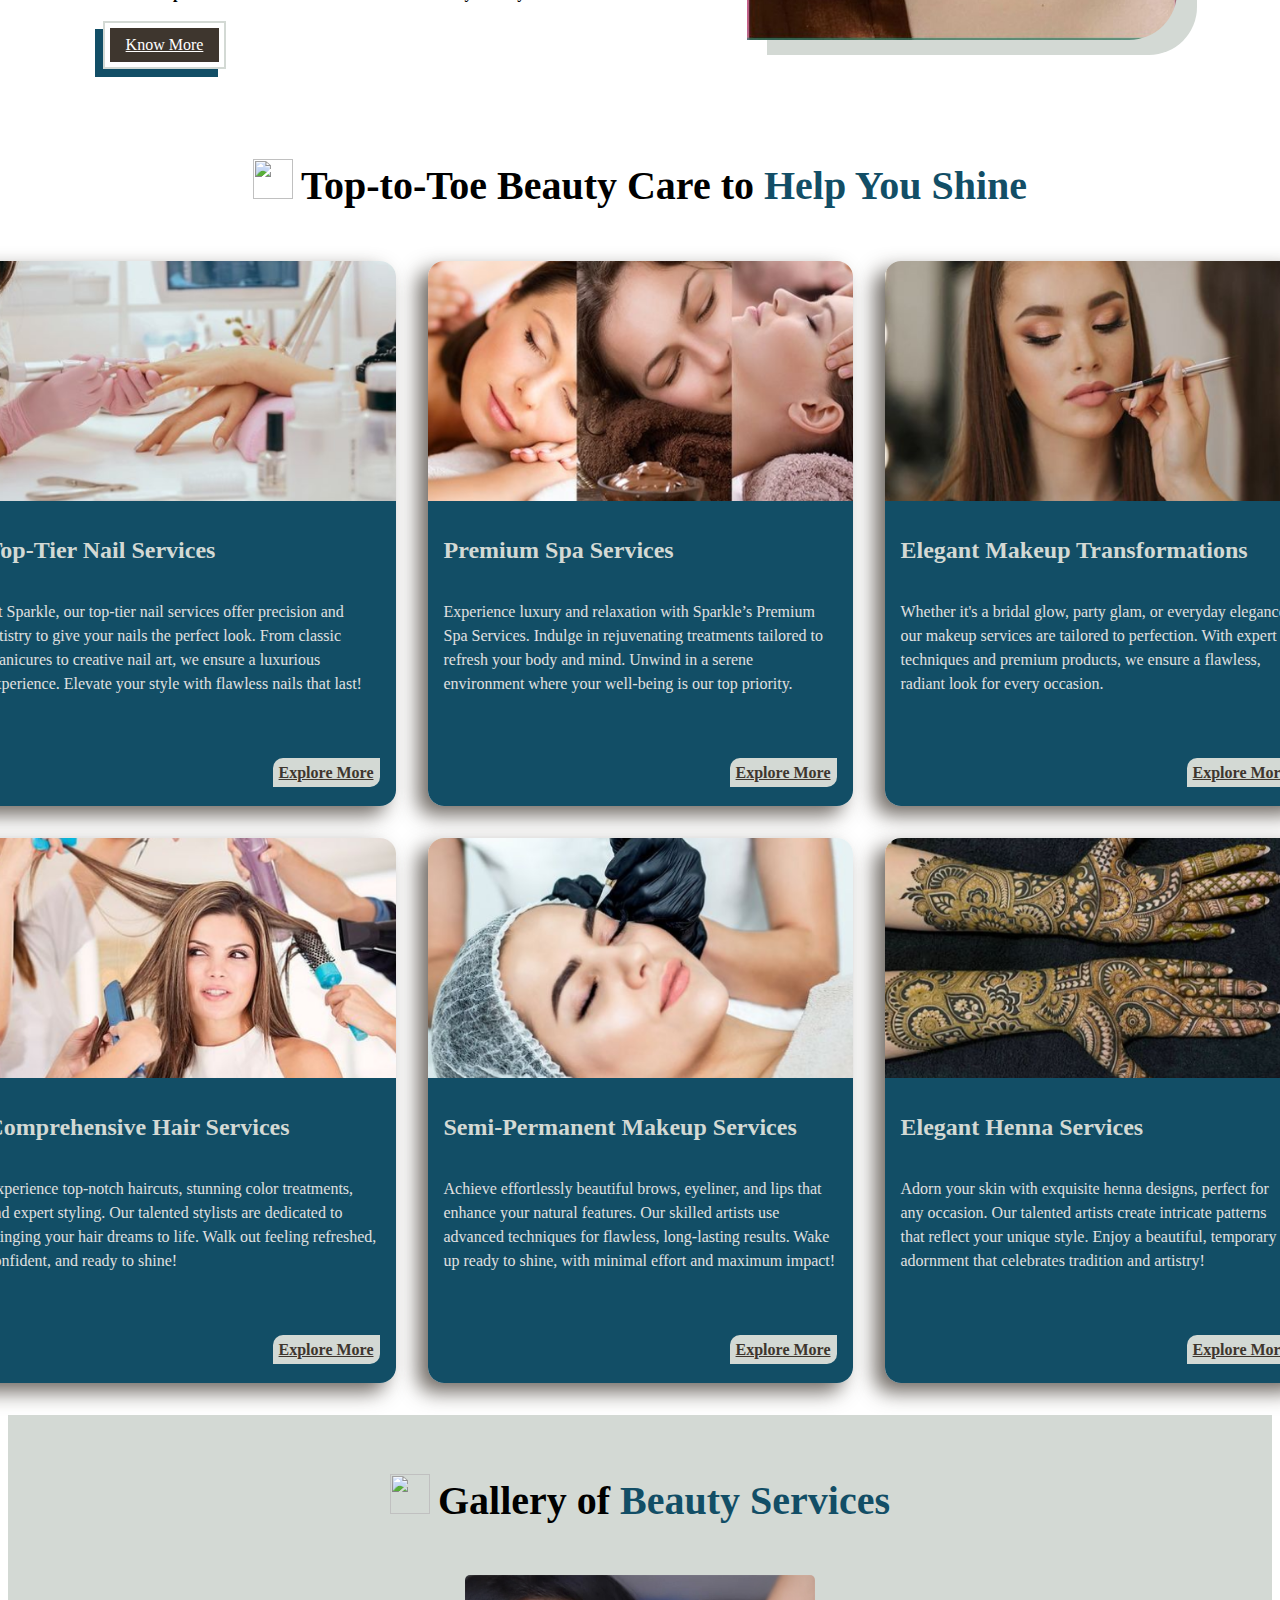
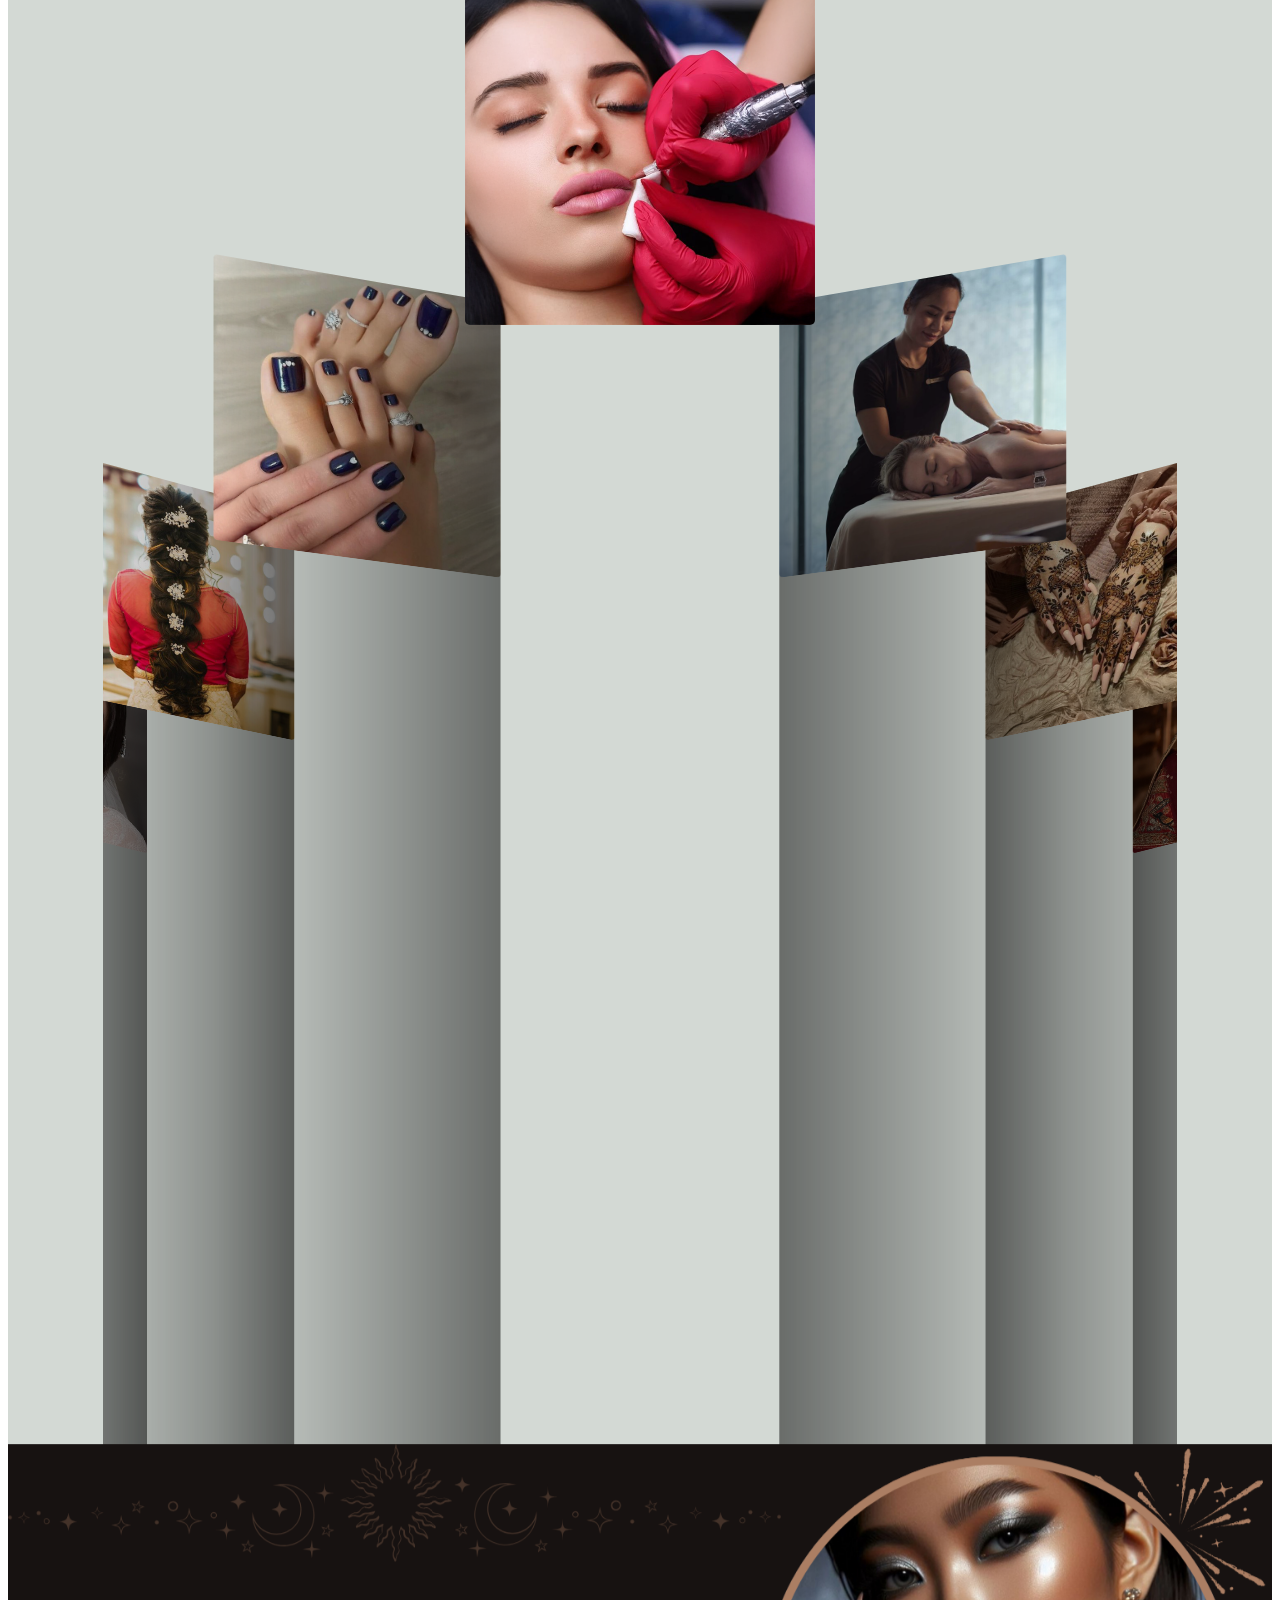
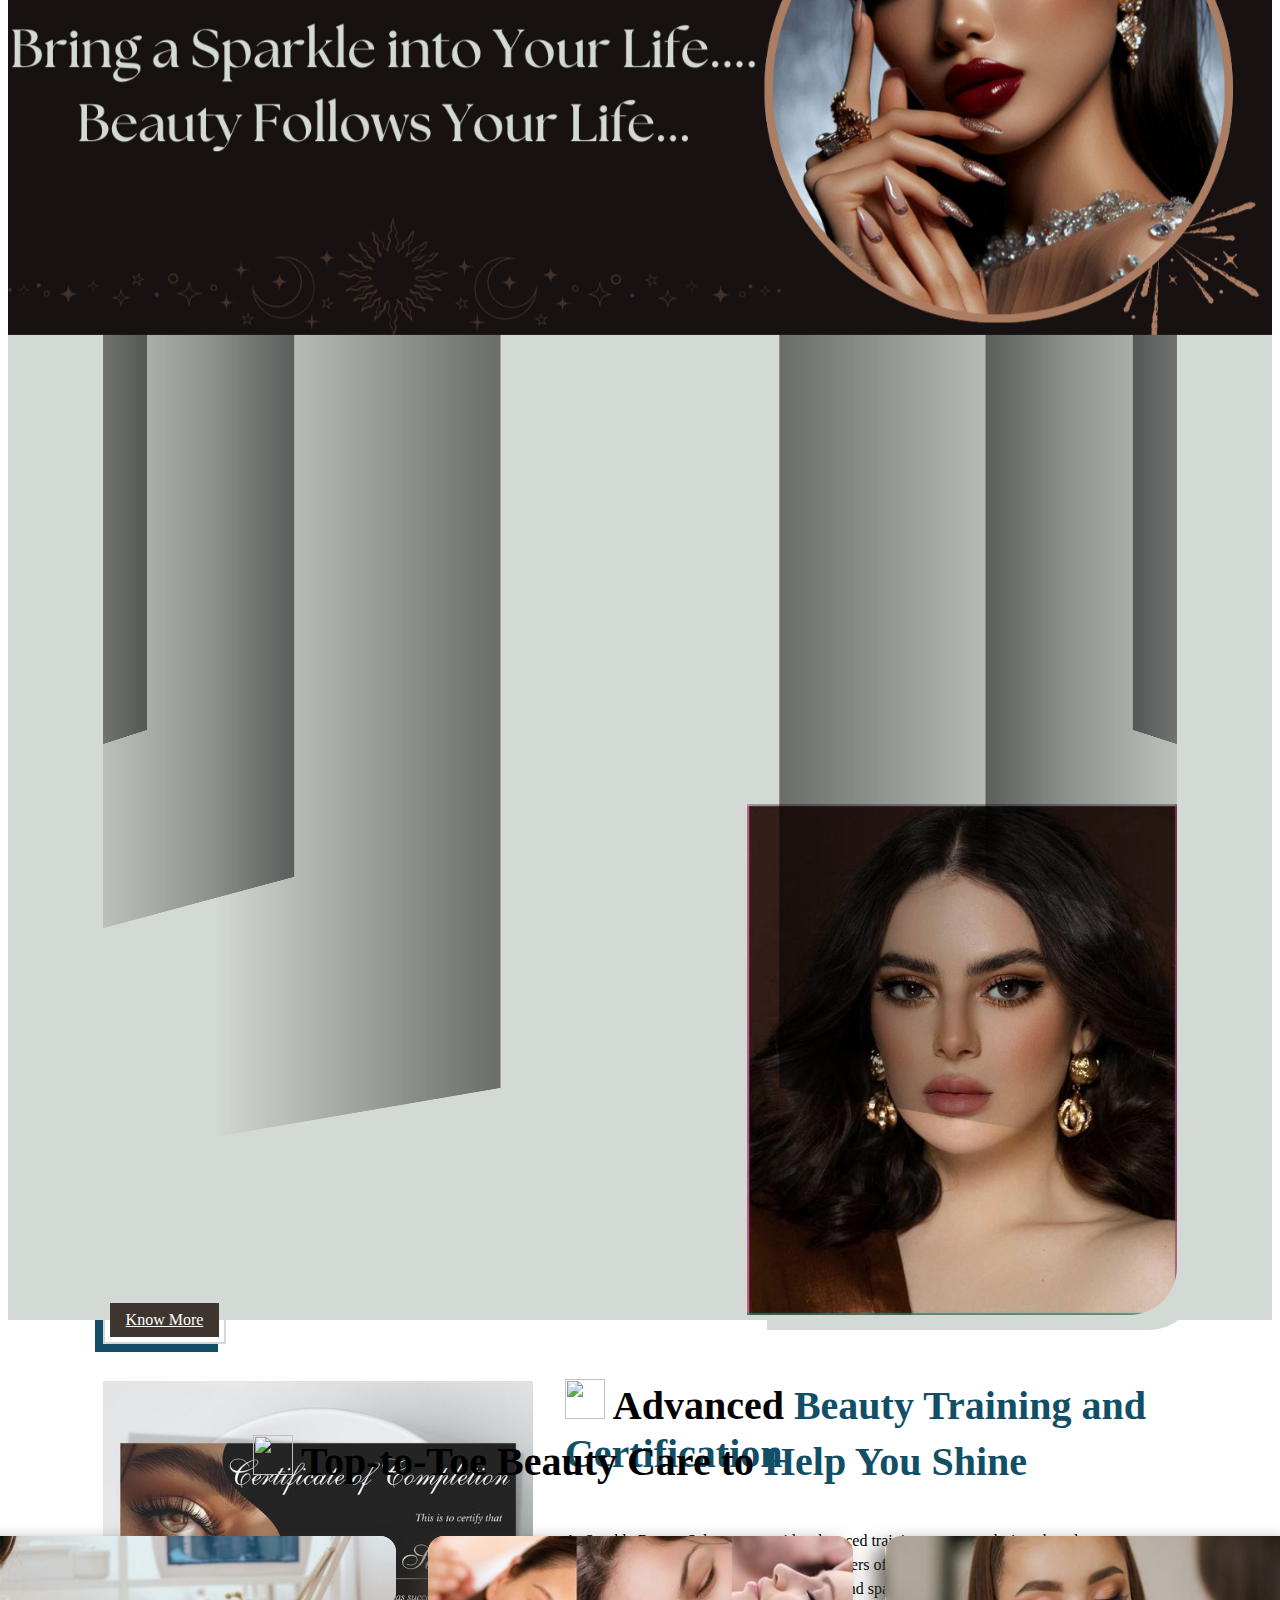
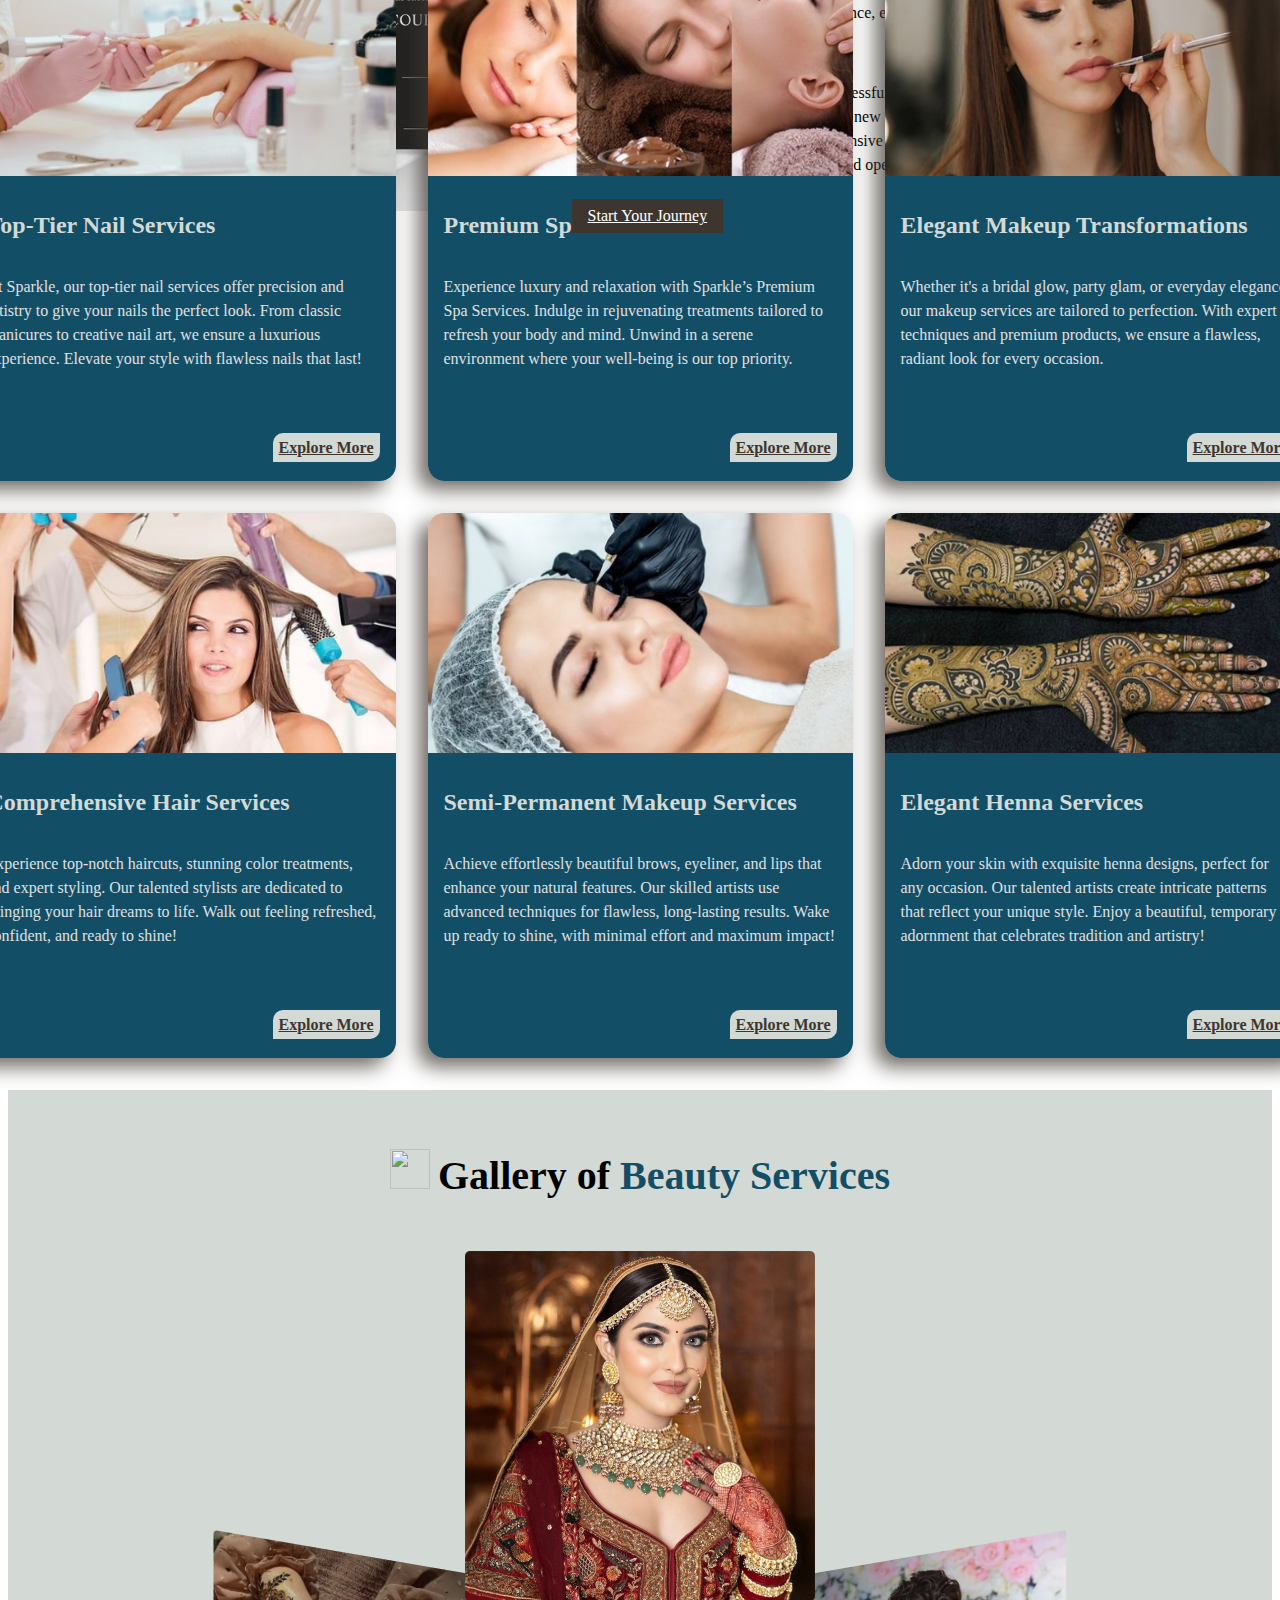
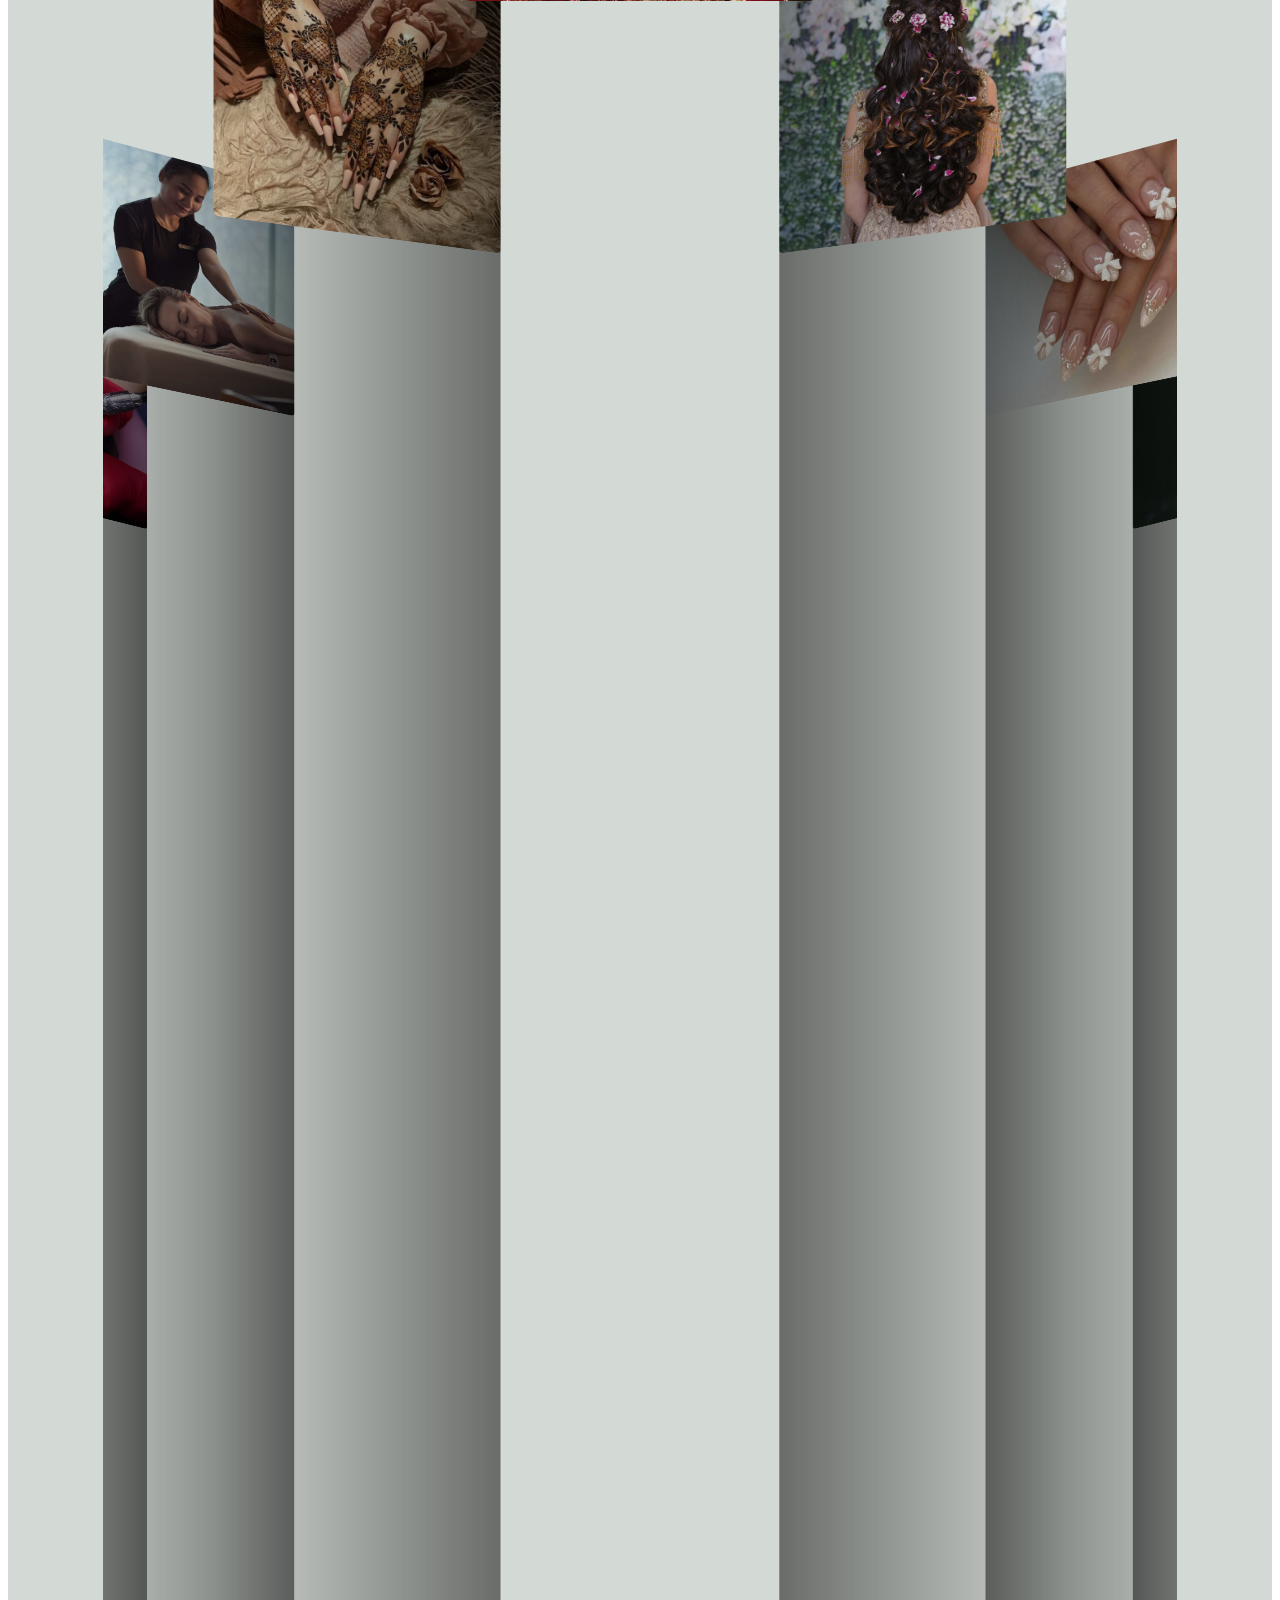
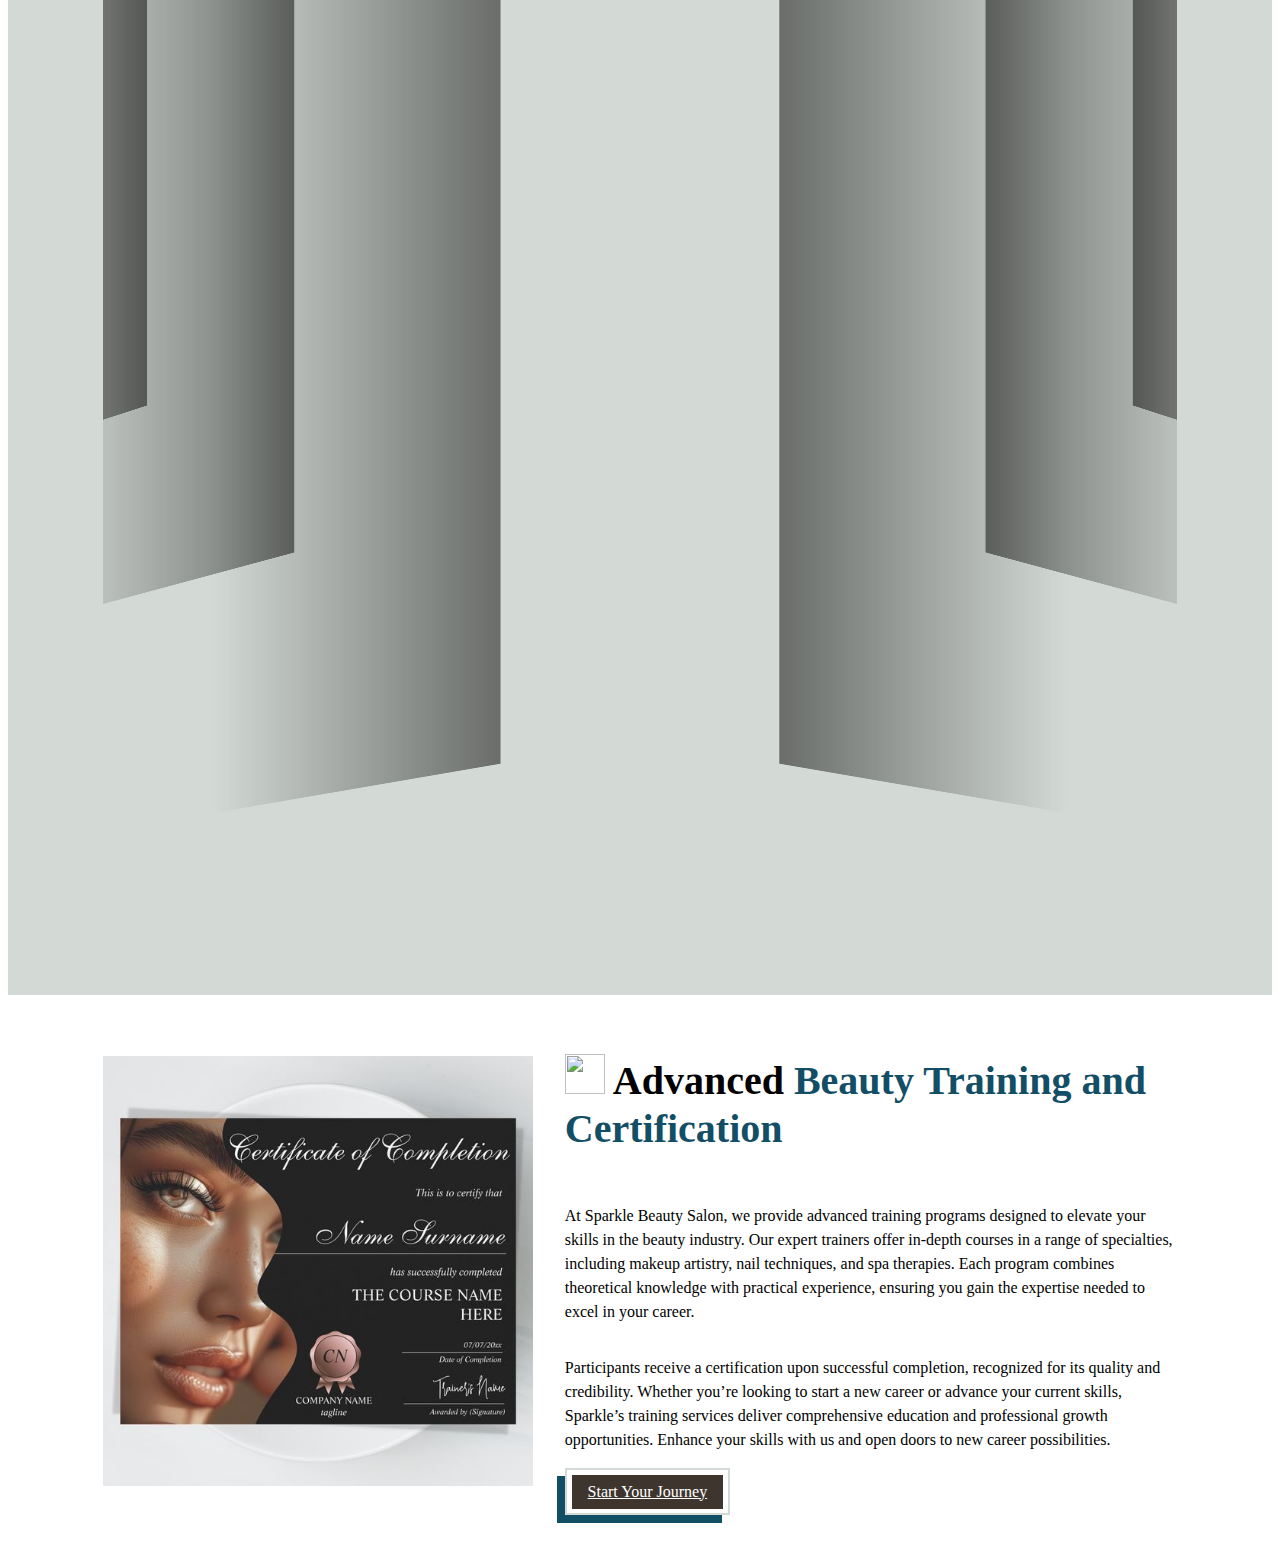
==== commit b6877bb1: "Merge branch 'main' of https://github.com/Yadandla/sparklesalon" ====
--- a/index.html
+++ b/index.html
@@ -1,437 +1,876 @@
-<!DOCTYPE html>
-<html lang="en">
-
-<head>
-    <meta charset="UTF-8">
-    <meta name="viewport" content="width=device-width, initial-scale=1.0">
-    <title> Sparkle - Beauty Salon</title>
-
-    <!-- stylesheet -->
-    <link href="assets/css/style.css" rel="stylesheet">
-    <!-- responsive -->
-    <link href="assets/css/responsive.css" rel="stylesheet">
-    <!-- font awesome -->
-    <link rel="stylesheet" href="https://cdnjs.cloudflare.com/ajax/libs/font-awesome/6.6.0/css/all.min.css" />
-    <!-- swiper js -->
-    <link rel="stylesheet" href="https://cdn.jsdelivr.net/npm/swiper@11/swiper-bundle.min.css" />
-    <!-- owl carousel -->
-    <link rel="stylesheet"
-        href="https://cdnjs.cloudflare.com/ajax/libs/OwlCarousel2/2.3.4/assets/owl.carousel.min.css" />
-    <link rel="stylesheet"
-        href="https://cdnjs.cloudflare.com/ajax/libs/OwlCarousel2/2.3.4/assets/owl.theme.default.min.css" />
-</head>
-
-<body>
-    <!-- header part starts -->
-    <header>
-        <div class="main-nav">
-            <div class="cont-icon">
-                <lord-icon src="https://cdn.lordicon.com/tftaqjwp.json" trigger="loop" colors="primary:#124e66"
-                    style="width:25px;height:25px" class="lord-icon"></lord-icon> <a>9567845698</a>
-                <lord-icon src="https://cdn.lordicon.com/rhvddzym.json" trigger="loop" colors="primary:#124e66"
-                    style="width:35px;height:35px" class="lord-icon">
-                </lord-icon> <a>info@sparkle.com</a>
-            </div>
-            <div class="cont-icon social-media">
-                <ul>
-                    <li><a><i class="fa-brands fa-facebook"></i></a></li>
-                    <li><a><i class="fa-brands fa-linkedin"></i></a></li>
-                    <li><a><i class="fa-brands fa-square-instagram"></i></a></li>
-                    <li><a><i class="fa-brands fa-square-x-twitter"></i></a></li>
-                </ul>
-            </div>
-        </div>
-        <nav class="nav-bar">
-            <div>
-                <a href="index.html" class="logo">Sparkle</a>
-                <!-- Everlasting Bliss -->
-            </div>
-            <div class="quick-links">
-                <ul>
-                    <li><a href="index.html" class="tabs active">Home</a></li>
-                    <li><a href="about.html" class="tabs">About Us</a></li>
-                    <li><a href="services.html" class="tabs">Services</a></li>
-                    <li><a href="contact.html" class="tabs">Contact Us</a></li>
-
-                </ul>
-            </div>
-            <div class="menu-bar">
-                <a class="menu-tabs"><i class="fa-solid fa-bars"></i></a>
-                <a class="xmark-icon"><i class="fa-solid fa-xmark"></i></a>
-            </div>
-        </nav>
-    </header>
-    <!-- header part ends -->
-
-    <!-- banner part starts -->
-    <div class="banner-slide">
-        <div class="owl-carousel owl-theme">
-            <div class="item">
-                <img src="assets/images/banner1.png" alt="banner">
-            </div>
-            <div class="item">
-                <img src="assets/images/banner2.png" alt="banner">
-            </div>
-        </div>
-    </div>
-    <!-- banner part ends -->
-
-    <!-- Main Content Starts -->
-    <main>
-
-        <!-- About Content Starts -->
-        <section class="tb-space">
-            <div class="container">
-                <div class="about-cont">
-                    <div class="top-head">
-                        <h1 class="lr-head"><span><img src="assets/images/make-up.svg"></span>Experience Elegance at
-                            <span class="main-head">Sparkle Beauty Salon</span>
-                        </h1>
-                        <p>At Sparkle Beauty Salon, we believe that beauty is not just skin deep—it's an experience. Our
-                            salon offers a wide range of beauty services, from luxurious nail treatments and intricate
-                            nail art to relaxing spa therapies that rejuvenate both body and mind. Whether you’re
-                            looking for a fresh haircut, a professional makeover, or a relaxing escape with one of our
-                            signature spa treatments, Sparkle is here to make you feel your best.</p>
-                        <p>Our highly trained and friendly team is passionate about helping you discover your unique
-                            style and enhance your natural beauty. We use only the best products and techniques to
-                            ensure that every visit leaves you feeling confident, refreshed, and pampered. At Sparkle,
-                            your satisfaction is our top priority, and we strive to provide an atmosphere where beauty
-                            meets relaxation.</p>
-                        <p><strong>Come to Sparkle and let us add a little extra shine to your day!</strong></p>
-                        <div class="anchor-btn">
-                            <a href="about.html">Know More</a>
-                        </div>
-                    </div>
-                    <div class="bg-col">
-                        <img src="assets/images/makeup1.jpg" alt="About sparkle">
-                    </div>
-                </div>
-            </div>
-        </section>
-        <!-- About Content Ends -->
-
-        <!-- Services Content Starts -->
-        <section class="tb-space services">
-            <div class="container">
-                <div class="top-head">
-                    <h1><span><img src="assets/images/make-up.svg"></span>Top-to-Toe Beauty Care to <span
-                            class="main-head">Help You Shine</span></h1>
-                </div>
-                <div class="all-services">
-                    <div class="service-card">
-                        <div class="card-img">
-                            <img src="assets/images/nail-services-banner.png" alt="">
-                        </div>
-                        <div class="card-cont">
-                            <h2>Top-Tier Nail Services</h2>
-                            <p>At Sparkle, our top-tier nail services offer precision and artistry to give your nails
-                                the perfect look. From classic manicures to creative nail art, we ensure a luxurious
-                                experience. Elevate your style with flawless nails that last!</p>
-                            <div class="explore-btn">
-                                <a href="services.html#nail">Explore More</a>
-                            </div>
-                        </div>
-                    </div>
-                    <div class="service-card">
-                        <div class="card-img">
-                            <img src="assets/images/spa-services-banner.png" alt="">
-                        </div>
-                        <div class="card-cont">
-                            <h2>Premium Spa Services</h2>
-                            <p>Experience luxury and relaxation with Sparkle’s Premium Spa Services.
-                                Indulge in rejuvenating treatments tailored to refresh your body and mind.
-                                Unwind in a serene environment where your well-being is our top priority.</p>
-                            <div>
-                                <a href="services.html#spa">Explore More</a>
-                            </div>
-                        </div>
-                    </div>
-                    <div class="service-card">
-                        <div class="card-img">
-                            <img src="assets/images/makeup-services-banner.png" alt="">
-                        </div>
-                        <div class="card-cont">
-                            <h2>Elegant Makeup Transformations</h2>
-                            <p>Whether it's a bridal glow, party glam, or everyday elegance, our makeup services are
-                                tailored to perfection. With expert techniques and premium products, we ensure a
-                                flawless, radiant look for every occasion.</p>
-                            <div>
-                                <a href="services.html#makeup">Explore More</a>
-                            </div>
-                        </div>
-                    </div>
-                    <div class="service-card">
-                        <div class="card-img">
-                            <img src="assets/images/hair-services-banner.png" alt="">
-                        </div>
-                        <div class="card-cont">
-                            <h2>Comprehensive Hair Services</h2>
-                            <p>Experience top-notch haircuts, stunning color treatments, and expert styling.
-                                Our talented stylists are dedicated to bringing your hair dreams to life.
-                                Walk out feeling refreshed, confident, and ready to shine!
-                            </p>
-                            <div>
-                                <a href="services.html#hair">Explore More</a>
-                            </div>
-                        </div>
-                    </div>
-                    <div class="service-card">
-                        <div class="card-img">
-                            <img src="assets/images/semi-makeup-services-banner.png" alt="">
-                        </div>
-                        <div class="card-cont">
-                            <h2>Semi-Permanent Makeup Services</h2>
-                            <p>Achieve effortlessly beautiful brows, eyeliner, and lips that enhance your natural
-                                features. Our skilled artists use advanced techniques for flawless, long-lasting
-                                results. Wake up ready to shine, with minimal effort and maximum impact!</p>
-                            <div>
-                                <a href="services.html#semi">Explore More</a>
-                            </div>
-                        </div>
-                    </div>
-                    <div class="service-card">
-                        <div class="card-img">
-                            <img src="assets/images/henna-services-banner.png" alt="">
-                        </div>
-                        <div class="card-cont">
-                            <h2>Elegant Henna Services</h2>
-                            <p>Adorn your skin with exquisite henna designs, perfect for any occasion.
-                                Our talented artists create intricate patterns that reflect your unique style.
-                                Enjoy a beautiful, temporary adornment that celebrates tradition and artistry!</p>
-                            <div>
-                                <a href="services.html#henna">Explore More</a>
-                            </div>
-                        </div>
-                    </div>
-                </div>
-            </div>
-        </section>
-        <!-- Services Content Ends -->
-
-        <!-- Gallery Starts -->
-        <section class="tb-space salon-g">
-            <div class="container">
-                <div class="top-head">
-                    <h1><span><img src="assets/images/make-up.svg"></span>Gallery of <span class="main-head">Beauty
-                            Services</span> </h1>
-                </div>
-                <div class="swiper mySwiper gallery-swiper">
-                    <div class="swiper-wrapper">
-                        <div class="swiper-slide">
-                            <img src="assets/images/makeup1.png" />
-                        </div>
-                        <div class="swiper-slide">
-                            <img src="assets/images/hair1.png" />
-                        </div>
-                        <div class="swiper-slide">
-                            <img src="assets/images/nail1.png" />
-                        </div>
-                        <div class="swiper-slide">
-                            <img src="assets/images/semi1.png" />
-                        </div>
-                        <div class="swiper-slide">
-                            <img src="assets/images/spa1.png" />
-                        </div>
-                        <div class="swiper-slide">
-                            <img src="assets/images/henna1.png" />
-                        </div>
-                        <div class="swiper-slide">
-                            <img src="assets/images/makeup2.png" />
-                        </div>
-                        <div class="swiper-slide">
-                            <img src="assets/images/hair2.png" />
-                        </div>
-                        <div class="swiper-slide">
-                            <img src="assets/images/nail2.png" />
-                        </div>
-                        <div class="swiper-slide">
-                            <img src="assets/images/semi2.png" />
-                        </div>
-                        <div class="swiper-slide">
-                            <img src="assets/images/spa2.png" />
-                        </div>
-                        <div class="swiper-slide">
-                            <img src="assets/images/henna2.png" />
-                        </div>
-                    </div>
-                </div>
-            </div>
-        </section>
-        <!-- Gallery Ends -->
-
-        <!-- Training Content Starts -->
-        <section class="tb-space certification">
-            <div class="container">
-                <div class="training">
-                    <div class="certificate-img">
-                        <div class="top-head hidden-head">
-                            <h1 class="lr-head"><span><img src="assets/images/make-up.svg"></span>Advanced <span
-                                    class="main-head">Beauty Training and Certification</span> </h1>
-                        </div>
-                        <img src="assets/images/certificate.jpg" alt="Training Certificate" class="certificate">
-                    </div>
-                    <div class="top-head">
-                        <h1 class="lr-head show-head"><span><img src="assets/images/make-up.svg"></span>Advanced <span
-                                class="main-head">Beauty Training and Certification</span> </h1>
-                        <p>At Sparkle Beauty Salon, we provide advanced training programs designed to elevate your
-                            skills in the beauty industry. Our expert trainers offer in-depth courses in a range of
-                            specialties, including makeup artistry, nail techniques, and spa therapies. Each program
-                            combines theoretical knowledge with practical experience, ensuring you gain the expertise
-                            needed to excel in your career.</p>
-                        <p> Participants receive a certification upon successful completion, recognized for its quality
-                            and credibility. Whether you’re looking to start a new career or advance your current
-                            skills, Sparkle’s training services deliver comprehensive education and professional growth
-                            opportunities. Enhance your skills with us and open doors to new career possibilities.</p>
-                        <div class="anchor-btn">
-                            <a href="training-enrollment.html">Start Your Journey</a>
-                        </div>
-                    </div>
-                </div>
-            </div>
-        </section>
-        <!-- Training Content Ends -->
-
-    </main>
-    <!-- Main Content Ends -->
-
-    <!-- Footer Starts -->
-    <footer>
-        <div class="container">
-            <div class="inner-footer">
-                <div class="quick-links-footer">
-                    <h2>Quick Links</h2>
-                    <ul>
-                        <li><i class="fa-solid fa-fan"></i> <a href="index.html" target="_blank">Home</a></li>
-                        <li><i class="fa-solid fa-fan"></i> <a href="about.html" target="_blank">About</a></li>
-                        <li><i class="fa-solid fa-fan"></i> <a href="contact.html" target="_blank">Contact Us</a></li>
-                    </ul>
-                </div>
-                <div class="services-footer">
-                    <h2>Services</h2>
-                    <ul>
-                        <li><i class="fa-solid fa-fan"></i> <a href="services.html#nail" target="_blank">Nail
-                                Services</a>
-                        </li>
-                        <li><i class="fa-solid fa-fan"></i> <a href="services.html#makeup" target="_blank">Make Up
-                                Services</a></li>
-                        <li><i class="fa-solid fa-fan"></i> <a href="services.html#spa" target="_blank">Spa Services</a>
-                        </li>
-                        <li><i class="fa-solid fa-fan"></i> <a href="services.html#hair" target="_blank">Hair
-                                Services</a>
-                        </li>
-                        <li><i class="fa-solid fa-fan"></i> <a href="services.html#henna" target="_blank">Henna
-                                Services</a></li>
-                        <li><i class="fa-solid fa-fan"></i> <a href="services.html#semi" target="_blank">Semi-Permanent
-                                Makeup
-                                Services</a>
-                        </li>
-                    </ul>
-                </div>
-                <div class="locations">
-                    <h2>Our Locations</h2>
-                    <ul>
-                        <li><i class="fa-solid fa-fan"></i> <a href="#" target="_blank">India</a></li>
-                        <li><i class="fa-solid fa-fan"></i> <a href="#" target="_blank">London</a></li>
-                        <li><i class="fa-solid fa-fan"></i> <a href="#" target="_blank">South Korea</a></li>
-                        <li><i class="fa-solid fa-fan"></i> <a href="#" target="_blank">Japan</a></li>
-                        <li><i class="fa-solid fa-fan"></i> <a href="#" target="_blank">USA</a></li>
-                        <li><i class="fa-solid fa-fan"></i> <a href="#" target="_blank">Thailand</a></li>
-                    </ul>
-                </div>
-                <div class="social-media-footer">
-                    <h2>Connect With Us</h2>
-                    <ul>
-                        <li><a><i class="fa-brands fa-facebook"></i></a></li>
-                        <li><a><i class="fa-brands fa-linkedin"></i></a></li>
-                        <li><a><i class="fa-brands fa-square-instagram"></i></a></li>
-                        <li><a><i class="fa-brands fa-square-x-twitter"></i></a></li>
-                    </ul>
-                    <div class="lord-footer">
-                        <div class="connect-footer">
-                            <lord-icon src="https://cdn.lordicon.com/tftaqjwp.json" trigger="loop"
-                                colors="primary:#124e66" style="width:35px;height:25px" class="lord-icon"></lord-icon>
-                            <a>9567845698</a>
-                        </div>
-                        <div class="connect-footer">
-                            <lord-icon src="https://cdn.lordicon.com/rhvddzym.json" trigger="loop"
-                                colors="primary:#124e66" style="width:35px;height:35px" class="lord-icon">
-                            </lord-icon> <a>info@sparkle.com</a>
-                        </div>
-                    </div>
-                </div>
-            </div>
-        </div>
-        <div class="copyright">
-            <p>&copy; 2024 Sparkle. All Rights Reserved | Developed by Sparkle Team</p>
-        </div>
-        </div>
-    </footer>
-    <!-- Footer Ends -->
-
-    <!-- js -->
-    <script src="assets/js/script.js"></script>
-    <!-- jquery -->
-    <script src="https://cdnjs.cloudflare.com/ajax/libs/jquery/3.7.1/jquery.min.js"></script>
-    <!-- lordicon -->
-    <script src="https://cdn.lordicon.com/qjzruarw.js"></script>
-    <!-- swiper js -->
-    <script src="https://cdn.jsdelivr.net/npm/swiper@11/swiper-bundle.min.js"></script>
-    <!-- owl carousel -->
-    <script src="https://cdnjs.cloudflare.com/ajax/libs/OwlCarousel2/2.3.4/owl.carousel.min.js"></script>
-    <script>
-        var swiper = new Swiper(".gallery-swiper", {
-            effect: "coverflow",
-            grabCursor: true,
-            centeredSlides: true,
-            slidesPerView: "auto",
-            coverflowEffect: {
-                rotate: 10,
-                stretch: 0,
-                depth: 300,
-                modifier: 1,
-                slideShadows: true,
-            },
-            loop: true,
-            autoplay: {
-                delay: 2000,
-            },
-        });
-    </script>
-    <script>
-        $(document).ready(function () {
-
-            $('.owl-carousel').owlCarousel({
-                loop: true,
-                items: 1,
-                autoplay: true,
-                autoplayTimeout: 4000,
-                autoplayHoverPause: false,
-                slideTransition: 'linear',
-                autoplayTimeout: 4000,
-                dots: false,
-            })
-
-        });
-
-        $('.xmark-icon').hide();
-        $('.menu-bar .menu-tabs').on('click', function () {
-            $('.quick-links').show();
-            $('.quick-links').animate({ top: '5.5rem' });
-            $('.menu-tabs').hide();
-            $('.xmark-icon').show();
-        })
-        $('.xmark-icon').on('click', function () {
-            $('.quick-links').hide();
-            $('.quick-links').animate({ top: '-6.5rem' });
-            $('.menu-tabs').show();
-            $('.xmark-icon').hide();
-        })
-
-        $('.quick-links li a').click(function () {
-            $('.quick-links .tabs').removeClass("active ");
-            $(this).addClass("active ");
-        });
-    </script>
-</body>
-
+<<<<<<< HEAD
+<!DOCTYPE html>
+<html lang="en">
+
+<head>
+    <meta charset="UTF-8">
+    <meta name="viewport" content="width=device-width, initial-scale=1.0">
+    <title> Sparkle - Beauty Salon</title>
+
+    <!-- stylesheet -->
+    <link href="assets/css/style.css" rel="stylesheet">
+    <!-- responsive -->
+    <link href="assets/css/responsive.css" rel="stylesheet">
+    <!-- font awesome -->
+    <link rel="stylesheet" href="https://cdnjs.cloudflare.com/ajax/libs/font-awesome/6.6.0/css/all.min.css" />
+    <!-- swiper js -->
+    <link rel="stylesheet" href="https://cdn.jsdelivr.net/npm/swiper@11/swiper-bundle.min.css" />
+    <!-- owl carousel -->
+    <link rel="stylesheet"
+        href="https://cdnjs.cloudflare.com/ajax/libs/OwlCarousel2/2.3.4/assets/owl.carousel.min.css" />
+    <link rel="stylesheet"
+        href="https://cdnjs.cloudflare.com/ajax/libs/OwlCarousel2/2.3.4/assets/owl.theme.default.min.css" />
+</head>
+
+<body class="layout">
+    <!-- header part starts -->
+    <header>
+        <div class="main-nav">
+            <div class="cont-icon">
+                <lord-icon src="https://cdn.lordicon.com/tftaqjwp.json" trigger="loop" colors="primary:#124e66"
+                    style="width:25px;height:25px" class="lord-icon"></lord-icon> <a>9567845698</a>
+                <lord-icon src="https://cdn.lordicon.com/rhvddzym.json" trigger="loop" colors="primary:#124e66"
+                    style="width:35px;height:35px" class="lord-icon">
+                </lord-icon> <a>info@sparkle.com</a>
+            </div>
+            <div class="cont-icon social-media">
+                <ul>
+                    <li><a><i class="fa-brands fa-facebook"></i></a></li>
+                    <li><a><i class="fa-brands fa-linkedin"></i></a></li>
+                    <li><a><i class="fa-brands fa-square-instagram"></i></a></li>
+                    <li><a><i class="fa-brands fa-square-x-twitter"></i></a></li>
+                </ul>
+            </div>
+        </div>
+        <nav class="nav-bar">
+            <div>
+                <a href="index.html" class="logo">Sparkle</a>
+                <!-- Everlasting Bliss -->
+            </div>
+            <div class="quick-links">
+                <ul>
+                    <li><a href="index.html" class="tabs active">Home</a></li>
+                    <li><a href="about.html" class="tabs">About Us</a></li>
+                    <li><a href="services.html" class="tabs">Services</a></li>
+                    <li><a href="contact.html" class="tabs">Contact Us</a></li>
+
+                </ul>
+            </div>
+            <div class="menu-bar">
+                <a class="menu-tabs"><i class="fa-solid fa-bars"></i></a>
+                <a class="xmark-icon"><i class="fa-solid fa-xmark"></i></a>
+            </div>
+        </nav>
+    </header>
+    <!-- header part ends -->
+
+    <!-- banner part starts -->
+    <div class="banner-slide">
+        <div class="owl-carousel owl-theme">
+            <div class="item">
+                <img src="assets/images/banner1.png" alt="banner">
+            </div>
+            <div class="item">
+                <img src="assets/images/banner2.png" alt="banner">
+            </div>
+        </div>
+    </div>
+    <!-- banner part ends -->
+
+    <!-- Main Content Starts -->
+    <main class="main">
+
+        <!-- About Content Starts -->
+        <section class="tb-space">
+            <div class="container">
+                <div class="about-cont">
+                    <div class="top-head">
+                        <h1 class="lr-head"><span><img src="assets/images/make-up.svg"></span>Experience Elegance at
+                            <span class="main-head">Sparkle Beauty Salon</span>
+                        </h1>
+                        <p>At Sparkle Beauty Salon, we believe that beauty is not just skin deep—it's an experience. Our
+                            salon offers a wide range of beauty services, from luxurious nail treatments and intricate
+                            nail art to relaxing spa therapies that rejuvenate both body and mind. Whether you’re
+                            looking for a fresh haircut, a professional makeover, or a relaxing escape with one of our
+                            signature spa treatments, Sparkle is here to make you feel your best.</p>
+                        <p>Our highly trained and friendly team is passionate about helping you discover your unique
+                            style and enhance your natural beauty. We use only the best products and techniques to
+                            ensure that every visit leaves you feeling confident, refreshed, and pampered. At Sparkle,
+                            your satisfaction is our top priority, and we strive to provide an atmosphere where beauty
+                            meets relaxation.</p>
+                        <p><strong>Come to Sparkle and let us add a little extra shine to your day!</strong></p>
+                        <div class="anchor-btn">
+                            <a href="about.html">Know More</a>
+                        </div>
+                    </div>
+                    <div class="bg-col">
+                        <img src="assets/images/makeup1.jpg" alt="About sparkle">
+                    </div>
+                </div>
+            </div>
+        </section>
+        <!-- About Content Ends -->
+
+        <!-- Services Content Starts -->
+        <section class="tb-space services">
+            <div class="container">
+                <div class="top-head">
+                    <h1><span><img src="assets/images/make-up.svg"></span>Top-to-Toe Beauty Care to <span
+                            class="main-head">Help You Shine</span></h1>
+                </div>
+                <div class="all-services">
+                    <div class="service-card">
+                        <div class="card-img">
+                            <img src="assets/images/nail-services-banner.png" alt="">
+                        </div>
+                        <div class="card-cont">
+                            <h2>Top-Tier Nail Services</h2>
+                            <p>At Sparkle, our top-tier nail services offer precision and artistry to give your nails
+                                the perfect look. From classic manicures to creative nail art, we ensure a luxurious
+                                experience. Elevate your style with flawless nails that last!</p>
+                            <div class="explore-btn">
+                                <a href="services.html#nail">Explore More</a>
+                            </div>
+                        </div>
+                    </div>
+                    <div class="service-card">
+                        <div class="card-img">
+                            <img src="assets/images/spa-services-banner.png" alt="">
+                        </div>
+                        <div class="card-cont">
+                            <h2>Premium Spa Services</h2>
+                            <p>Experience luxury and relaxation with Sparkle’s Premium Spa Services.
+                                Indulge in rejuvenating treatments tailored to refresh your body and mind.
+                                Unwind in a serene environment where your well-being is our top priority.</p>
+                            <div>
+                                <a href="services.html#spa">Explore More</a>
+                            </div>
+                        </div>
+                    </div>
+                    <div class="service-card">
+                        <div class="card-img">
+                            <img src="assets/images/makeup-services-banner.png" alt="">
+                        </div>
+                        <div class="card-cont">
+                            <h2>Elegant Makeup Transformations</h2>
+                            <p>Whether it's a bridal glow, party glam, or everyday elegance, our makeup services are
+                                tailored to perfection. With expert techniques and premium products, we ensure a
+                                flawless, radiant look for every occasion.</p>
+                            <div>
+                                <a href="services.html#makeup">Explore More</a>
+                            </div>
+                        </div>
+                    </div>
+                    <div class="service-card">
+                        <div class="card-img">
+                            <img src="assets/images/hair-services-banner.png" alt="">
+                        </div>
+                        <div class="card-cont">
+                            <h2>Comprehensive Hair Services</h2>
+                            <p>Experience top-notch haircuts, stunning color treatments, and expert styling.
+                                Our talented stylists are dedicated to bringing your hair dreams to life.
+                                Walk out feeling refreshed, confident, and ready to shine!
+                            </p>
+                            <div>
+                                <a href="services.html#hair">Explore More</a>
+                            </div>
+                        </div>
+                    </div>
+                    <div class="service-card">
+                        <div class="card-img">
+                            <img src="assets/images/semi-makeup-services-banner.png" alt="">
+                        </div>
+                        <div class="card-cont">
+                            <h2>Semi-Permanent Makeup Services</h2>
+                            <p>Achieve effortlessly beautiful brows, eyeliner, and lips that enhance your natural
+                                features. Our skilled artists use advanced techniques for flawless, long-lasting
+                                results. Wake up ready to shine, with minimal effort and maximum impact!</p>
+                            <div>
+                                <a href="services.html#semi">Explore More</a>
+                            </div>
+                        </div>
+                    </div>
+                    <div class="service-card">
+                        <div class="card-img">
+                            <img src="assets/images/henna-services-banner.png" alt="">
+                        </div>
+                        <div class="card-cont">
+                            <h2>Elegant Henna Services</h2>
+                            <p>Adorn your skin with exquisite henna designs, perfect for any occasion.
+                                Our talented artists create intricate patterns that reflect your unique style.
+                                Enjoy a beautiful, temporary adornment that celebrates tradition and artistry!</p>
+                            <div>
+                                <a href="services.html#henna">Explore More</a>
+                            </div>
+                        </div>
+                    </div>
+                </div>
+            </div>
+        </section>
+        <!-- Services Content Ends -->
+
+        <!-- Gallery Starts -->
+        <section class="tb-space salon-g">
+            <div class="container">
+                <div class="top-head">
+                    <h1><span><img src="assets/images/make-up.svg"></span>Gallery of <span class="main-head">Beauty
+                            Services</span> </h1>
+                </div>
+                <div class="swiper mySwiper gallery-swiper">
+                    <div class="swiper-wrapper">
+                        <div class="swiper-slide">
+                            <img src="assets/images/makeup1.png" />
+                        </div>
+                        <div class="swiper-slide">
+                            <img src="assets/images/hair1.png" />
+                        </div>
+                        <div class="swiper-slide">
+                            <img src="assets/images/nail1.png" />
+                        </div>
+                        <div class="swiper-slide">
+                            <img src="assets/images/semi1.png" />
+                        </div>
+                        <div class="swiper-slide">
+                            <img src="assets/images/spa1.png" />
+                        </div>
+                        <div class="swiper-slide">
+                            <img src="assets/images/henna1.png" />
+                        </div>
+                        <div class="swiper-slide">
+                            <img src="assets/images/makeup2.png" />
+                        </div>
+                        <div class="swiper-slide">
+                            <img src="assets/images/hair2.png" />
+                        </div>
+                        <div class="swiper-slide">
+                            <img src="assets/images/nail2.png" />
+                        </div>
+                        <div class="swiper-slide">
+                            <img src="assets/images/semi2.png" />
+                        </div>
+                        <div class="swiper-slide">
+                            <img src="assets/images/spa2.png" />
+                        </div>
+                        <div class="swiper-slide">
+                            <img src="assets/images/henna2.png" />
+                        </div>
+                    </div>
+                </div>
+            </div>
+        </section>
+        <!-- Gallery Ends -->
+
+        <!-- Training Content Starts -->
+        <section class="tb-space certification">
+            <div class="container">
+                <div class="training">
+                    <div class="certificate-img">
+                        <div class="top-head hidden-head">
+                            <h1 class="lr-head"><span><img src="assets/images/make-up.svg"></span>Advanced <span
+                                    class="main-head">Beauty Training and Certification</span> </h1>
+                        </div>
+                        <img src="assets/images/certificate.jpg" alt="Training Certificate" class="certificate">
+                    </div>
+                    <div class="top-head">
+                        <h1 class="lr-head show-head"><span><img src="assets/images/make-up.svg"></span>Advanced <span
+                                class="main-head">Beauty Training and Certification</span> </h1>
+                        <p>At Sparkle Beauty Salon, we provide advanced training programs designed to elevate your
+                            skills in the beauty industry. Our expert trainers offer in-depth courses in a range of
+                            specialties, including makeup artistry, nail techniques, and spa therapies. Each program
+                            combines theoretical knowledge with practical experience, ensuring you gain the expertise
+                            needed to excel in your career.</p>
+                        <p> Participants receive a certification upon successful completion, recognized for its quality
+                            and credibility. Whether you’re looking to start a new career or advance your current
+                            skills, Sparkle’s training services deliver comprehensive education and professional growth
+                            opportunities. Enhance your skills with us and open doors to new career possibilities.</p>
+                        <div class="anchor-btn">
+                            <a href="training-enrollment.html">Start Your Journey</a>
+                        </div>
+                    </div>
+                </div>
+            </div>
+        </section>
+        <!-- Training Content Ends -->
+
+    </main>
+    <!-- Main Content Ends -->
+
+    <!-- Footer Starts -->
+    <footer>
+        <div class="container">
+            <div class="inner-footer">
+                <div class="quick-links-footer">
+                    <h2>Quick Links</h2>
+                    <ul>
+                        <li><i class="fa-solid fa-fan"></i> <a href="index.html" target="_blank">Home</a></li>
+                        <li><i class="fa-solid fa-fan"></i> <a href="about.html" target="_blank">About</a></li>
+                        <li><i class="fa-solid fa-fan"></i> <a href="contact.html" target="_blank">Contact Us</a></li>
+                    </ul>
+                </div>
+                <div class="services-footer">
+                    <h2>Services</h2>
+                    <ul>
+                        <li><i class="fa-solid fa-fan"></i> <a href="services.html#nail" target="_blank">Nail
+                                Services</a>
+                        </li>
+                        <li><i class="fa-solid fa-fan"></i> <a href="services.html#makeup" target="_blank">Make Up
+                                Services</a></li>
+                        <li><i class="fa-solid fa-fan"></i> <a href="services.html#spa" target="_blank">Spa Services</a>
+                        </li>
+                        <li><i class="fa-solid fa-fan"></i> <a href="services.html#hair" target="_blank">Hair
+                                Services</a>
+                        </li>
+                        <li><i class="fa-solid fa-fan"></i> <a href="services.html#henna" target="_blank">Henna
+                                Services</a></li>
+                        <li><i class="fa-solid fa-fan"></i> <a href="services.html#semi" target="_blank">Semi-Permanent
+                                Makeup
+                                Services</a>
+                        </li>
+                    </ul>
+                </div>
+                <div class="locations">
+                    <h2>Our Locations</h2>
+                    <ul>
+                        <li><i class="fa-solid fa-fan"></i> <a href="#" target="_blank">India</a></li>
+                        <li><i class="fa-solid fa-fan"></i> <a href="#" target="_blank">London</a></li>
+                        <li><i class="fa-solid fa-fan"></i> <a href="#" target="_blank">South Korea</a></li>
+                        <li><i class="fa-solid fa-fan"></i> <a href="#" target="_blank">Japan</a></li>
+                        <li><i class="fa-solid fa-fan"></i> <a href="#" target="_blank">USA</a></li>
+                        <li><i class="fa-solid fa-fan"></i> <a href="#" target="_blank">Thailand</a></li>
+                    </ul>
+                </div>
+                <div class="social-media-footer">
+                    <h2>Connect With Us</h2>
+                    <ul>
+                        <li><a><i class="fa-brands fa-facebook"></i></a></li>
+                        <li><a><i class="fa-brands fa-linkedin"></i></a></li>
+                        <li><a><i class="fa-brands fa-square-instagram"></i></a></li>
+                        <li><a><i class="fa-brands fa-square-x-twitter"></i></a></li>
+                    </ul>
+                    <div class="lord-footer">
+                        <div class="connect-footer">
+                            <lord-icon src="https://cdn.lordicon.com/tftaqjwp.json" trigger="loop"
+                                colors="primary:#124e66" style="width:35px;height:25px" class="lord-icon"></lord-icon>
+                            <a>9567845698</a>
+                        </div>
+                        <div class="connect-footer">
+                            <lord-icon src="https://cdn.lordicon.com/rhvddzym.json" trigger="loop"
+                                colors="primary:#124e66" style="width:35px;height:35px" class="lord-icon">
+                            </lord-icon> <a>info@sparkle.com</a>
+                        </div>
+                    </div>
+                </div>
+            </div>
+        </div>
+        <div class="copyright">
+            <p>&copy; 2024 Sparkle. All Rights Reserved | Developed by Sparkle Team</p>
+        </div>
+        </div>
+    </footer>
+    <!-- Footer Ends -->
+
+    <!-- js -->
+    <script src="assets/js/script.js"></script>
+    <!-- jquery -->
+    <script src="https://cdnjs.cloudflare.com/ajax/libs/jquery/3.7.1/jquery.min.js"></script>
+    <!-- lordicon -->
+    <script src="https://cdn.lordicon.com/qjzruarw.js"></script>
+    <!-- swiper js -->
+    <script src="https://cdn.jsdelivr.net/npm/swiper@11/swiper-bundle.min.js"></script>
+    <!-- owl carousel -->
+    <script src="https://cdnjs.cloudflare.com/ajax/libs/OwlCarousel2/2.3.4/owl.carousel.min.js"></script>
+    <script>
+        var swiper = new Swiper(".gallery-swiper", {
+            effect: "coverflow",
+            grabCursor: true,
+            centeredSlides: true,
+            slidesPerView: "auto",
+            coverflowEffect: {
+                rotate: 10,
+                stretch: 0,
+                depth: 300,
+                modifier: 1,
+                slideShadows: true,
+            },
+            loop: true,
+            autoplay: {
+                delay: 2000,
+            },
+        });
+    </script>
+    <script>
+        $(document).ready(function () {
+
+            $('.owl-carousel').owlCarousel({
+                loop: true,
+                items: 1,
+                autoplay: true,
+                autoplayTimeout: 4000,
+                autoplayHoverPause: false,
+                slideTransition: 'linear',
+                autoplayTimeout: 4000,
+                dots: false,
+            })
+
+        });
+
+        $('.xmark-icon').hide();
+        $('.menu-bar .menu-tabs').on('click', function () {
+            $('.quick-links').show();
+            $('.quick-links').animate({ top: '5.5rem' });
+            $('.menu-tabs').hide();
+            $('.xmark-icon').show();
+        })
+        $('.xmark-icon').on('click', function () {
+            $('.quick-links').hide();
+            $('.quick-links').animate({ top: '-6.5rem' });
+            $('.menu-tabs').show();
+            $('.xmark-icon').hide();
+        })
+
+        $('.quick-links li a').click(function () {
+            $('.quick-links .tabs').removeClass("active ");
+            $(this).addClass("active ");
+        });
+    </script>
+</body>
+
+=======
+<!DOCTYPE html>
+<html lang="en">
+
+<head>
+    <meta charset="UTF-8">
+    <meta name="viewport" content="width=device-width, initial-scale=1.0">
+    <title> Sparkle - Beauty Salon</title>
+
+    <!-- stylesheet -->
+    <link href="assets/css/style.css" rel="stylesheet">
+    <!-- responsive -->
+    <link href="assets/css/responsive.css" rel="stylesheet">
+    <!-- font awesome -->
+    <link rel="stylesheet" href="https://cdnjs.cloudflare.com/ajax/libs/font-awesome/6.6.0/css/all.min.css" />
+    <!-- swiper js -->
+    <link rel="stylesheet" href="https://cdn.jsdelivr.net/npm/swiper@11/swiper-bundle.min.css" />
+    <!-- owl carousel -->
+    <link rel="stylesheet"
+        href="https://cdnjs.cloudflare.com/ajax/libs/OwlCarousel2/2.3.4/assets/owl.carousel.min.css" />
+    <link rel="stylesheet"
+        href="https://cdnjs.cloudflare.com/ajax/libs/OwlCarousel2/2.3.4/assets/owl.theme.default.min.css" />
+</head>
+
+<body>
+    <!-- header part starts -->
+    <header>
+        <div class="main-nav">
+            <div class="cont-icon">
+                <lord-icon src="https://cdn.lordicon.com/tftaqjwp.json" trigger="loop" colors="primary:#124e66"
+                    style="width:25px;height:25px" class="lord-icon"></lord-icon> <a>9567845698</a>
+                <lord-icon src="https://cdn.lordicon.com/rhvddzym.json" trigger="loop" colors="primary:#124e66"
+                    style="width:35px;height:35px" class="lord-icon">
+                </lord-icon> <a>info@sparkle.com</a>
+            </div>
+            <div class="cont-icon social-media">
+                <ul>
+                    <li><a><i class="fa-brands fa-facebook"></i></a></li>
+                    <li><a><i class="fa-brands fa-linkedin"></i></a></li>
+                    <li><a><i class="fa-brands fa-square-instagram"></i></a></li>
+                    <li><a><i class="fa-brands fa-square-x-twitter"></i></a></li>
+                </ul>
+            </div>
+        </div>
+        <nav class="nav-bar">
+            <div>
+                <a href="index.html" class="logo">Sparkle</a>
+                <!-- Everlasting Bliss -->
+            </div>
+            <div class="quick-links">
+                <ul>
+                    <li><a href="index.html" class="tabs active">Home</a></li>
+                    <li><a href="about.html" class="tabs">About Us</a></li>
+                    <li><a href="services.html" class="tabs">Services</a></li>
+                    <li><a href="contact.html" class="tabs">Contact Us</a></li>
+
+                </ul>
+            </div>
+            <div class="menu-bar">
+                <a class="menu-tabs"><i class="fa-solid fa-bars"></i></a>
+                <a class="xmark-icon"><i class="fa-solid fa-xmark"></i></a>
+            </div>
+        </nav>
+    </header>
+    <!-- header part ends -->
+
+    <!-- banner part starts -->
+    <div class="banner-slide">
+        <div class="owl-carousel owl-theme">
+            <div class="item">
+                <img src="assets/images/banner1.png" alt="banner">
+            </div>
+            <div class="item">
+                <img src="assets/images/banner2.png" alt="banner">
+            </div>
+        </div>
+    </div>
+    <!-- banner part ends -->
+
+    <!-- Main Content Starts -->
+    <main>
+
+        <!-- About Content Starts -->
+        <section class="tb-space">
+            <div class="container">
+                <div class="about-cont">
+                    <div class="top-head">
+                        <h1 class="lr-head"><span><img src="assets/images/make-up.svg"></span>Experience Elegance at
+                            <span class="main-head">Sparkle Beauty Salon</span>
+                        </h1>
+                        <p>At Sparkle Beauty Salon, we believe that beauty is not just skin deep—it's an experience. Our
+                            salon offers a wide range of beauty services, from luxurious nail treatments and intricate
+                            nail art to relaxing spa therapies that rejuvenate both body and mind. Whether you’re
+                            looking for a fresh haircut, a professional makeover, or a relaxing escape with one of our
+                            signature spa treatments, Sparkle is here to make you feel your best.</p>
+                        <p>Our highly trained and friendly team is passionate about helping you discover your unique
+                            style and enhance your natural beauty. We use only the best products and techniques to
+                            ensure that every visit leaves you feeling confident, refreshed, and pampered. At Sparkle,
+                            your satisfaction is our top priority, and we strive to provide an atmosphere where beauty
+                            meets relaxation.</p>
+                        <p><strong>Come to Sparkle and let us add a little extra shine to your day!</strong></p>
+                        <div class="anchor-btn">
+                            <a href="about.html">Know More</a>
+                        </div>
+                    </div>
+                    <div class="bg-col">
+                        <img src="assets/images/makeup1.jpg" alt="About sparkle">
+                    </div>
+                </div>
+            </div>
+        </section>
+        <!-- About Content Ends -->
+
+        <!-- Services Content Starts -->
+        <section class="tb-space services">
+            <div class="container">
+                <div class="top-head">
+                    <h1><span><img src="assets/images/make-up.svg"></span>Top-to-Toe Beauty Care to <span
+                            class="main-head">Help You Shine</span></h1>
+                </div>
+                <div class="all-services">
+                    <div class="service-card">
+                        <div class="card-img">
+                            <img src="assets/images/nail-services-banner.png" alt="">
+                        </div>
+                        <div class="card-cont">
+                            <h2>Top-Tier Nail Services</h2>
+                            <p>At Sparkle, our top-tier nail services offer precision and artistry to give your nails
+                                the perfect look. From classic manicures to creative nail art, we ensure a luxurious
+                                experience. Elevate your style with flawless nails that last!</p>
+                            <div class="explore-btn">
+                                <a href="services.html#nail">Explore More</a>
+                            </div>
+                        </div>
+                    </div>
+                    <div class="service-card">
+                        <div class="card-img">
+                            <img src="assets/images/spa-services-banner.png" alt="">
+                        </div>
+                        <div class="card-cont">
+                            <h2>Premium Spa Services</h2>
+                            <p>Experience luxury and relaxation with Sparkle’s Premium Spa Services.
+                                Indulge in rejuvenating treatments tailored to refresh your body and mind.
+                                Unwind in a serene environment where your well-being is our top priority.</p>
+                            <div>
+                                <a href="services.html#spa">Explore More</a>
+                            </div>
+                        </div>
+                    </div>
+                    <div class="service-card">
+                        <div class="card-img">
+                            <img src="assets/images/makeup-services-banner.png" alt="">
+                        </div>
+                        <div class="card-cont">
+                            <h2>Elegant Makeup Transformations</h2>
+                            <p>Whether it's a bridal glow, party glam, or everyday elegance, our makeup services are
+                                tailored to perfection. With expert techniques and premium products, we ensure a
+                                flawless, radiant look for every occasion.</p>
+                            <div>
+                                <a href="services.html#makeup">Explore More</a>
+                            </div>
+                        </div>
+                    </div>
+                    <div class="service-card">
+                        <div class="card-img">
+                            <img src="assets/images/hair-services-banner.png" alt="">
+                        </div>
+                        <div class="card-cont">
+                            <h2>Comprehensive Hair Services</h2>
+                            <p>Experience top-notch haircuts, stunning color treatments, and expert styling.
+                                Our talented stylists are dedicated to bringing your hair dreams to life.
+                                Walk out feeling refreshed, confident, and ready to shine!
+                            </p>
+                            <div>
+                                <a href="services.html#hair">Explore More</a>
+                            </div>
+                        </div>
+                    </div>
+                    <div class="service-card">
+                        <div class="card-img">
+                            <img src="assets/images/semi-makeup-services-banner.png" alt="">
+                        </div>
+                        <div class="card-cont">
+                            <h2>Semi-Permanent Makeup Services</h2>
+                            <p>Achieve effortlessly beautiful brows, eyeliner, and lips that enhance your natural
+                                features. Our skilled artists use advanced techniques for flawless, long-lasting
+                                results. Wake up ready to shine, with minimal effort and maximum impact!</p>
+                            <div>
+                                <a href="services.html#semi">Explore More</a>
+                            </div>
+                        </div>
+                    </div>
+                    <div class="service-card">
+                        <div class="card-img">
+                            <img src="assets/images/henna-services-banner.png" alt="">
+                        </div>
+                        <div class="card-cont">
+                            <h2>Elegant Henna Services</h2>
+                            <p>Adorn your skin with exquisite henna designs, perfect for any occasion.
+                                Our talented artists create intricate patterns that reflect your unique style.
+                                Enjoy a beautiful, temporary adornment that celebrates tradition and artistry!</p>
+                            <div>
+                                <a href="services.html#henna">Explore More</a>
+                            </div>
+                        </div>
+                    </div>
+                </div>
+            </div>
+        </section>
+        <!-- Services Content Ends -->
+
+        <!-- Gallery Starts -->
+        <section class="tb-space salon-g">
+            <div class="container">
+                <div class="top-head">
+                    <h1><span><img src="assets/images/make-up.svg"></span>Gallery of <span class="main-head">Beauty
+                            Services</span> </h1>
+                </div>
+                <div class="swiper mySwiper gallery-swiper">
+                    <div class="swiper-wrapper">
+                        <div class="swiper-slide">
+                            <img src="assets/images/makeup1.png" />
+                        </div>
+                        <div class="swiper-slide">
+                            <img src="assets/images/hair1.png" />
+                        </div>
+                        <div class="swiper-slide">
+                            <img src="assets/images/nail1.png" />
+                        </div>
+                        <div class="swiper-slide">
+                            <img src="assets/images/semi1.png" />
+                        </div>
+                        <div class="swiper-slide">
+                            <img src="assets/images/spa1.png" />
+                        </div>
+                        <div class="swiper-slide">
+                            <img src="assets/images/henna1.png" />
+                        </div>
+                        <div class="swiper-slide">
+                            <img src="assets/images/makeup2.png" />
+                        </div>
+                        <div class="swiper-slide">
+                            <img src="assets/images/hair2.png" />
+                        </div>
+                        <div class="swiper-slide">
+                            <img src="assets/images/nail2.png" />
+                        </div>
+                        <div class="swiper-slide">
+                            <img src="assets/images/semi2.png" />
+                        </div>
+                        <div class="swiper-slide">
+                            <img src="assets/images/spa2.png" />
+                        </div>
+                        <div class="swiper-slide">
+                            <img src="assets/images/henna2.png" />
+                        </div>
+                    </div>
+                </div>
+            </div>
+        </section>
+        <!-- Gallery Ends -->
+
+        <!-- Training Content Starts -->
+        <section class="tb-space certification">
+            <div class="container">
+                <div class="training">
+                    <div class="certificate-img">
+                        <div class="top-head hidden-head">
+                            <h1 class="lr-head"><span><img src="assets/images/make-up.svg"></span>Advanced <span
+                                    class="main-head">Beauty Training and Certification</span> </h1>
+                        </div>
+                        <img src="assets/images/certificate.jpg" alt="Training Certificate" class="certificate">
+                    </div>
+                    <div class="top-head">
+                        <h1 class="lr-head show-head"><span><img src="assets/images/make-up.svg"></span>Advanced <span
+                                class="main-head">Beauty Training and Certification</span> </h1>
+                        <p>At Sparkle Beauty Salon, we provide advanced training programs designed to elevate your
+                            skills in the beauty industry. Our expert trainers offer in-depth courses in a range of
+                            specialties, including makeup artistry, nail techniques, and spa therapies. Each program
+                            combines theoretical knowledge with practical experience, ensuring you gain the expertise
+                            needed to excel in your career.</p>
+                        <p> Participants receive a certification upon successful completion, recognized for its quality
+                            and credibility. Whether you’re looking to start a new career or advance your current
+                            skills, Sparkle’s training services deliver comprehensive education and professional growth
+                            opportunities. Enhance your skills with us and open doors to new career possibilities.</p>
+                        <div class="anchor-btn">
+                            <a href="training-enrollment.html">Start Your Journey</a>
+                        </div>
+                    </div>
+                </div>
+            </div>
+        </section>
+        <!-- Training Content Ends -->
+
+    </main>
+    <!-- Main Content Ends -->
+
+    <!-- Footer Starts -->
+    <footer>
+        <div class="container">
+            <div class="inner-footer">
+                <div class="quick-links-footer">
+                    <h2>Quick Links</h2>
+                    <ul>
+                        <li><i class="fa-solid fa-fan"></i> <a href="index.html" target="_blank">Home</a></li>
+                        <li><i class="fa-solid fa-fan"></i> <a href="about.html" target="_blank">About</a></li>
+                        <li><i class="fa-solid fa-fan"></i> <a href="contact.html" target="_blank">Contact Us</a></li>
+                    </ul>
+                </div>
+                <div class="services-footer">
+                    <h2>Services</h2>
+                    <ul>
+                        <li><i class="fa-solid fa-fan"></i> <a href="services.html#nail" target="_blank">Nail
+                                Services</a>
+                        </li>
+                        <li><i class="fa-solid fa-fan"></i> <a href="services.html#makeup" target="_blank">Make Up
+                                Services</a></li>
+                        <li><i class="fa-solid fa-fan"></i> <a href="services.html#spa" target="_blank">Spa Services</a>
+                        </li>
+                        <li><i class="fa-solid fa-fan"></i> <a href="services.html#hair" target="_blank">Hair
+                                Services</a>
+                        </li>
+                        <li><i class="fa-solid fa-fan"></i> <a href="services.html#henna" target="_blank">Henna
+                                Services</a></li>
+                        <li><i class="fa-solid fa-fan"></i> <a href="services.html#semi" target="_blank">Semi-Permanent
+                                Makeup
+                                Services</a>
+                        </li>
+                    </ul>
+                </div>
+                <div class="locations">
+                    <h2>Our Locations</h2>
+                    <ul>
+                        <li><i class="fa-solid fa-fan"></i> <a href="#" target="_blank">India</a></li>
+                        <li><i class="fa-solid fa-fan"></i> <a href="#" target="_blank">London</a></li>
+                        <li><i class="fa-solid fa-fan"></i> <a href="#" target="_blank">South Korea</a></li>
+                        <li><i class="fa-solid fa-fan"></i> <a href="#" target="_blank">Japan</a></li>
+                        <li><i class="fa-solid fa-fan"></i> <a href="#" target="_blank">USA</a></li>
+                        <li><i class="fa-solid fa-fan"></i> <a href="#" target="_blank">Thailand</a></li>
+                    </ul>
+                </div>
+                <div class="social-media-footer">
+                    <h2>Connect With Us</h2>
+                    <ul>
+                        <li><a><i class="fa-brands fa-facebook"></i></a></li>
+                        <li><a><i class="fa-brands fa-linkedin"></i></a></li>
+                        <li><a><i class="fa-brands fa-square-instagram"></i></a></li>
+                        <li><a><i class="fa-brands fa-square-x-twitter"></i></a></li>
+                    </ul>
+                    <div class="lord-footer">
+                        <div class="connect-footer">
+                            <lord-icon src="https://cdn.lordicon.com/tftaqjwp.json" trigger="loop"
+                                colors="primary:#124e66" style="width:35px;height:25px" class="lord-icon"></lord-icon>
+                            <a>9567845698</a>
+                        </div>
+                        <div class="connect-footer">
+                            <lord-icon src="https://cdn.lordicon.com/rhvddzym.json" trigger="loop"
+                                colors="primary:#124e66" style="width:35px;height:35px" class="lord-icon">
+                            </lord-icon> <a>info@sparkle.com</a>
+                        </div>
+                    </div>
+                </div>
+            </div>
+        </div>
+        <div class="copyright">
+            <p>&copy; 2024 Sparkle. All Rights Reserved | Developed by Sparkle Team</p>
+        </div>
+        </div>
+    </footer>
+    <!-- Footer Ends -->
+
+    <!-- js -->
+    <script src="assets/js/script.js"></script>
+    <!-- jquery -->
+    <script src="https://cdnjs.cloudflare.com/ajax/libs/jquery/3.7.1/jquery.min.js"></script>
+    <!-- lordicon -->
+    <script src="https://cdn.lordicon.com/qjzruarw.js"></script>
+    <!-- swiper js -->
+    <script src="https://cdn.jsdelivr.net/npm/swiper@11/swiper-bundle.min.js"></script>
+    <!-- owl carousel -->
+    <script src="https://cdnjs.cloudflare.com/ajax/libs/OwlCarousel2/2.3.4/owl.carousel.min.js"></script>
+    <script>
+        var swiper = new Swiper(".gallery-swiper", {
+            effect: "coverflow",
+            grabCursor: true,
+            centeredSlides: true,
+            slidesPerView: "auto",
+            coverflowEffect: {
+                rotate: 10,
+                stretch: 0,
+                depth: 300,
+                modifier: 1,
+                slideShadows: true,
+            },
+            loop: true,
+            autoplay: {
+                delay: 2000,
+            },
+        });
+    </script>
+    <script>
+        $(document).ready(function () {
+
+            $('.owl-carousel').owlCarousel({
+                loop: true,
+                items: 1,
+                autoplay: true,
+                autoplayTimeout: 4000,
+                autoplayHoverPause: false,
+                slideTransition: 'linear',
+                autoplayTimeout: 4000,
+                dots: false,
+            })
+
+        });
+
+        $('.xmark-icon').hide();
+        $('.menu-bar .menu-tabs').on('click', function () {
+            $('.quick-links').show();
+            $('.quick-links').animate({ top: '5.5rem' });
+            $('.menu-tabs').hide();
+            $('.xmark-icon').show();
+        })
+        $('.xmark-icon').on('click', function () {
+            $('.quick-links').hide();
+            $('.quick-links').animate({ top: '-6.5rem' });
+            $('.menu-tabs').show();
+            $('.xmark-icon').hide();
+        })
+
+        $('.quick-links li a').click(function () {
+            $('.quick-links .tabs').removeClass("active ");
+            $(this).addClass("active ");
+        });
+    </script>
+</body>
+
+>>>>>>> 22746488d9b3c2967d25eb8ae535c6e9d5c0a445
 </html>--- a/assets/css/style.css
+++ b/assets/css/style.css
@@ -1,758 +1,1540 @@
-/* google fonts */
-@import url('https://fonts.googleapis.com/css2?family=Outfit:wght@100..900&display=swap');
-
-* {
-    padding: 0;
-    margin: 0;
-    box-sizing: border-box;
-    list-style-type: none;
-    text-decoration: none;
-    font-family: "Outfit", sans-serif;
-}
-
-:root {
-    --color1: #d3d9d4;
-    --color2: #3e362e;
-    --color3: #124e66;
-    --color4: #fff;
-    /* --color2: #66fcf1; */
-    /* --color3: #45a29e; */
-}
-
-p {
-    margin-bottom: 0;
-    padding-bottom: 1rem;
-    line-height: 1.5;
-}
-
-.container {
-    max-width: 85%;
-    margin: 0 auto;
-}
-
-.nav-bar {
-    display: flex;
-    justify-content: space-between;
-    align-items: center;
-    padding: 1rem 3.5rem;
-    position: relative;
-    background-color: var(--color2);
-}
-
-.logo {
-    color: #fff;
-    font-size: 3rem;
-}
-
-.menu-bar {
-    display: none;
-}
-
-.quick-links ul {
-    display: flex;
-}
-
-.quick-links ul li {
-    padding: 0 1rem;
-}
-
-.xmark-icon {
-    display: none;
-}
-
-.nav-bar ul li a {
-    font-size: 1.3rem;
-    color: var(--color4);
-    position: relative;
-}
-
-.nav-bar ul li a::after {
-    position: absolute;
-    content: "";
-    bottom: -5px;
-    left: 0;
-    background-color: #124e66;
-    width: 0%;
-    height: 2px;
-    border-radius: 5px;
-    transition: all 0.5s linear;
-}
-
-.nav-bar ul li a:hover:after {
-    width: 100%;
-}
-
-.nav-bar ul li a.active:after {
-    width: 100%;
-}
-
-.main-nav {
-    display: flex;
-    justify-content: space-between;
-    padding: 0.5rem 4rem;
-    background-color: var(--color1);
-    position: relative;
-}
-
-.main-nav .cont-icon {
-    display: flex;
-    justify-content: center;
-    align-items: center;
-    gap: 0.3rem;
-}
-
-.main-nav .cont-icon ul {
-    display: flex;
-}
-
-.main-nav .cont-icon ul li {
-    padding: 0 0.5rem;
-}
-
-.user-acc i {
-    color: var(--color1);
-}
-
-.main-nav .social-media ul {
-    margin-bottom: 0;
-    padding-left: 0;
-}
-
-.main-nav .social-media ul li a i {
-    font-size: 1.3rem;
-    color: var(--color3);
-}
-
-.drop-down {
-    position: absolute;
-    background: #fff;
-    padding: 0.5rem;
-    border-radius: 1rem;
-    margin-top: 0.5rem;
-    width: 20%;
-    display: none;
-}
-
-.drop-down ul li a {
-    color: #000;
-    font-size: 1rem;
-}
-
-.drop-down ul {
-    display: block;
-    padding-left: 0;
-}
-
-header {
-    position: fixed;
-    top: 0;
-    left: 0;
-    width: 100%;
-    z-index: 2;
-}
-
-.banner-slide {
-    width: 100%;
-    height: 100%;
-    padding-top: 8.9rem;
-}
-
-.tb-space {
-    padding: 2rem 0 2rem 0;
-}
-
-.anchor-btn {
-    padding: 0.3rem;
-    width: fit-content;
-    border: 2px solid var(--color1);
-    box-shadow: -8px 8px 0px var(--color3);
-}
-
-.anchor-btn a {
-    background: var(--color2);
-    padding: 0.5rem 1rem;
-    color: #fff;
-    display: block;
-    width: fit-content;
-    position: relative;
-    z-index: 1;
-}
-
-.anchor-btn a::before {
-    position: absolute;
-    content: '';
-    width: 0%;
-    height: 100%;
-    top: 0;
-    left: 0;
-    background-color: var(--color3);
-    z-index: -1;
-    transition: all 0.5s linear;
-}
-
-.anchor-btn a:hover::before {
-    width: 100%;
-}
-
-h1,
-.lr-head {
-    font-size: 2.5rem;
-    font-weight: 600;
-    line-height: 1.2;
-    padding-bottom: 1.5rem;
-    text-align: center;
-}
-
-.lr-head {
-    text-align: left;
-}
-
-/* footer part starts */
-footer {
-    background-color: #d3d9d442;
-}
-
-footer .inner-footer {
-    display: flex;
-    justify-content: space-between;
-    gap: 0rem;
-    padding: 2rem 0;
-}
-
-footer .social-media-footer ul {
-    display: flex;
-    justify-content: flex-start;
-    gap: 1rem;
-}
-
-footer .social-media-footer .lord-footer {
-    display: block;
-    padding-top: 0.5rem;
-}
-
-footer .social-media-footer .lord-footer .connect-footer {
-    display: flex;
-    justify-content: flex-start;
-    align-items: center;
-    padding: 0.3rem 0;
-    gap: 0.5rem;
-}
-
-.inner-footer h2 {
-    padding-bottom: 0.5rem;
-    color: var(--color3);
-    line-height: 1.2;
-    font-size: 22px;
-}
-
-.inner-footer ul li {
-    padding: 0.3rem 0;
-    transition: all 0.5s linear;
-}
-
-.inner-footer ul li a {
-    color: var(--color2);
-    line-height: 1.2;
-}
-
-.inner-footer ul li i {
-    color: var(--color2);
-    padding-right: 4px;
-    font-size: 12px;
-}
-
-.inner-footer ul li:hover i {
-    color: var(--color3);
-}
-
-.inner-footer ul li:hover {
-    transform: translateX(5px);
-}
-
-.inner-footer ul li:hover a {
-    font-weight: 600;
-}
-
-.copyright {
-    text-align: center;
-    font-weight: 500;
-    padding: 5px 0;
-    background-color: var(--color2);
-}
-
-.copyright p {
-    padding-bottom: 0;
-    color: #fff;
-}
-
-.inner-footer .social-media-footer {
-    color: var(--color2);
-    padding-right: 4px;
-    font-size: 1.2rem;
-}
-
-.inner-footer .social-media-footer ul li i {
-    font-size: 1.2rem;
-}
-
-/* Home page starts */
-.about-cont {
-    display: flex;
-    justify-content: center;
-    align-items: center;
-    gap: 2rem;
-}
-
-.services {
-    position: relative;
-}
-
-.service-card {
-    background-color: #ffffff;
-    box-shadow: -10px 9px 20px #3e362ebd;
-    width: 425px;
-    border-radius: 1rem;
-}
-
-.all-services {
-    display: grid;
-    grid-template-columns: auto auto auto;
-    justify-content: center;
-    gap: 2rem;
-}
-
-.all-services .card-img img {
-    width: 100%;
-    height: 15rem;
-    object-fit: cover;
-    transform: scale(1.1);
-    transition: all 0.4s linear;
-}
-
-.all-services .card-img {
-    overflow: hidden;
-    border-top-left-radius: 1rem;
-    border-top-right-radius: 1rem;
-}
-
-.all-services h2 {
-    padding: 0 0 1rem 0;
-    color: #d3d9d4;
-}
-
-.all-services .card-cont {
-    position: relative;
-    padding: 1rem;
-    background: #124e66;
-    border-radius: 1rem;
-    border-top-right-radius: 0;
-    border-top-left-radius: 0;
-}
-
-.services .service-card:hover .card-img img {
-    transform: rotate(2deg) scale(1.2);
-}
-
-.training {
-    display: flex;
-    justify-content: center;
-    align-items: center;
-    gap: 2rem;
-}
-
-.main-head {
-    color: var(--color3);
-}
-
-.top-head span>img {
-    width: 40px;
-    margin-right: 8px;
-}
-
-.bg-col {
-    position: relative;
-}
-
-.bg-col img {
-    border-radius: 0;
-    border-bottom-right-radius: 3rem;
-}
-
-.bg-col::before {
-    position: absolute;
-    content: "";
-    width: 100%;
-    height: 100%;
-    top: 15px;
-    right: -20px;
-    background: var(--color1);
-    z-index: -1;
-    border-radius: 0;
-    border-bottom-right-radius: 3rem;
-}
-
-.services .card-cont p {
-    height: 140px;
-    color: #E0E0E0;
-}
-
-.services .card-cont a {
-    position: relative;
-    background: #d3d9d4;
-    padding: 6px;
-    font-weight: 600;
-    color: var(--color2);
-    border-radius: 10px 0;
-}
-
-.services .card-cont a:hover {
-    box-shadow: -5px 5px 3px #3e362e;
-}
-
-.services .card-cont>div {
-    text-align: right;
-    padding: 0.5rem 0;
-}
-
-.salon-g {
-    background-color: var(--color1);
-    position: relative;
-    height: 100%;
-}
-
-.gallery-swiper .swiper {
-    width: 100%;
-    padding-top: 50px;
-    height: 100%;
-}
-
-.gallery-swiper .swiper-slide {
-    background-position: center;
-    background-size: cover;
-    width: 350px;
-}
-
-.gallery-swiper .swiper-slide img {
-    display: block;
-    width: 100%;
-    border-radius: 5px;
-    /* -webkit-box-reflect: below 1px linear-gradient(transparent, transparent, #0002, #0004); */
-}
-
-.gallery-swiper .swiper-wrapper {
-    width: 25% !important;
-}
-
-
-/* about page starts */
-.about-ceo {
-    display: flex;
-    justify-content: center;
-    align-items: center;
-    gap: 2rem;
-}
-
-.about-company {
-    display: flex;
-    justify-content: center;
-    align-items: center;
-    gap: 2rem;
-}
-
-.about-ceo img {
-    width: 440px;
-}
-
-.about-salon {
-    background-color: var(--color1);
-}
-
-.about-salon img {
-    width: 530px;
-}
-
-.spark-fam {
-    display: flex;
-    justify-content: center;
-    align-items: center;
-    gap: 3rem;
-    flex-wrap: wrap;
-    padding: 2rem 0;
-}
-
-.sparkle-f .fam-card img {
-    width: 250px;
-    height: 350px;
-    position: relative;
-    border-radius: 5px;
-}
-
-.spark-fam .fam-details ul {
-    display: flex;
-    justify-content: center;
-    align-items: center;
-    gap: 1rem;
-    padding-bottom: 0.5rem;
-}
-
-.spark-fam .fam-card {
-    position: relative;
-    cursor: pointer;
-    box-shadow: 5px 5px 5px #3e362e;
-    border-radius: 5px;
-}
-
-.fam-details {
-    position: absolute;
-    content: "";
-    bottom: 4px;
-    left: 0;
-    width: 100%;
-    height: 0%;
-    background-color: #000000f5;
-    text-align: center;
-    display: flex;
-    justify-content: flex-end;
-    align-items: center;
-    flex-direction: column;
-    overflow: hidden;
-    transition: all 0.5s linear;
-}
-
-.spark-fam .fam-card:hover .fam-details {
-    height: 28%;
-}
-
-.fam-details h2,
-.fam-details p {
-    color: var(--color1);
-}
-
-.fam-details h2 {
-    font-size: 20px;
-}
-
-.fam-details p {
-    padding-bottom: 10px;
-}
-
-.spark-fam .fam-details ul li {
-    color: var(--color3);
-    transition: all 0.2s linear;
-    cursor: pointer;
-}
-
-.spark-fam .fam-details ul li:hover {
-    color: var(--color4);
-    transform: translateY(-6px);
-}
-
-.testimonials {
-    background-color: var(--color1);
-}
-
-.client-card {
-    display: flex;
-    justify-content: space-between;
-    flex-direction: column;
-    gap: 1rem;
-    background: #124e664f;
-    padding: 1rem;
-    border-radius: 3rem;
-    box-shadow: 0px 0px 8px #3e362ead;
-}
-
-.client-card p {
-    font-weight: 400;
-    text-align: center;
-    padding-top: 10px;
-}
-
-.client-img {
-    display: flex;
-    flex-direction: column;
-    align-items: center;
-}
-
-.client-img img {
-    clip-path: circle(45%);
-    width: 110px;
-    height: 110px;
-}
-
-.client-com {
-    background: #ffffff;
-    border-radius: 3rem;
-    padding: 1rem;
-}
-
-
-.test-swipe .swiper {
-    width: 100%;
-    height: 520px;
-    padding: 1rem 0.5rem;
-}
-
-.client-name {
-    text-align: center;
-}
-
-.client-name h2 {
-    font-size: 1.35rem;
-}
-
-.client-name ul {
-    display: flex;
-    justify-content: center;
-    padding: 2px 0;
-    gap: 2px;
-}
-
-.client-name ul li i {
-    color: yellow;
-    font-size: 15px;
-}
-
-.test-swipe .swiper-pagination-bullet-active {
-    background-color: var(--color3);
-}
-
-/* contact us  */
-.input-fields {
-    display: grid;
-    grid-template-columns: auto auto auto;
-    gap: 1rem;
-}
-
-.contact-form {
-    background: linear-gradient(rgba(4, 9, 9, 0.5), rgba(4, 9, 9, 0.5)), url('../images/hb-banner-3.jpg');
-    background-repeat: no-repeat;
-    background-size: cover;
-    background-position: center;
-    border-radius: 1rem;
-    padding: 3rem;
-}
-
-.contact-form label {
-    color: #fff;
-}
-
-.contact-form input {
-    border: none;
-    outline: none;
-    padding: 0.4rem 1rem;
-    border-radius: 5px;
-    margin: 1rem 0;
-    width: 100%;
-    color: var(--color3);
-    font-weight: 600;
-}
-
-.contact-form select {
-    width: 100%;
-    border: none;
-    outline: none;
-    padding: 0.4rem 0;
-    border-radius: 5px;
-    margin: 1rem 0;
-}
-
-.contact-form textarea {
-    width: 100%;
-    border: none;
-    outline: none;
-    border-radius: 5px;
-    padding: 0.4rem 1rem;
-    margin: 1rem 0;
-}
-
-.radio-btn input,
-.submit-btn input {
-    width: auto;
-    margin: 0.5rem 0;
-}
-
-.submit-btn input {
-    font-weight: 800;
-    font-size: 1.1rem;
-    padding: 0.5rem 2rem;
-    background: var(--color2);
-    color: #fff;
-    box-shadow: -6px 6px 0px var(--color3);
-    cursor: pointer;
-}
-
-.submit-btn input:hover {
-    background: var(--color3);
-    box-shadow: -6px 6px 0px var(--color2);
-}
-
-.appointment,
-.training-space {
-    padding-top: 10rem;
-}
-
-.appointment h1,
-.training-space h1 {
-    text-align: center;
-}
-
-.training-program {
-    background: linear-gradient(rgba(4, 9, 9, 0.5), rgba(4, 9, 9, 0.5)), url('../images/class.jpg');
-    background-repeat: no-repeat;
-    background-size: cover;
-    background-position: center;
-    border-radius: 1rem;
-    padding: 3rem;
-}
-
-.training-program .input-fields {
-    grid-template-columns: auto auto;
-}
-
-.services-block h1 {
-    text-align: center;
-}
-
-.services-space {
-    max-width: 85%;
-    margin: 10px auto;
-}
-
-.pro-service {
-    display: flex;
-    justify-content: center;
-    align-items: center;
-    gap: 5rem;
-    margin: 1.5rem 0;
-    scroll-margin-top: 170px;
-}
-
-.pro-service .s-img1 img {
-    border-radius: 0 30px 0 30px;
-    box-shadow: -8px 8px 20px #3e362e7d;
-}
-
-.pro-service .s-img2 img {
-    border-radius: 30px 0 30px 0;
-    box-shadow: 8px 8px 20px #3e362e7d;
-}
-
-.pro-service h2 {
-    padding: 1rem 0;
-    line-height: 1.3;
-}
-
-.training img,
-.about-cont img {
-    width: 430px;
-}
-
-.hidden-head {
-    display: none;
-}
-
-.main-nav .social-media ul li a,
-.main-nav .cont-icon {
-    cursor: pointer;
-}+<<<<<<< HEAD
+/* google fonts */
+@import url('https://fonts.googleapis.com/css2?family=Outfit:wght@100..900&display=swap');
+
+* {
+    padding: 0;
+    margin: 0;
+    box-sizing: border-box;
+    list-style-type: none;
+    text-decoration: none;
+    font-family: "Outfit", sans-serif;
+}
+
+:root {
+    --color1: #d3d9d4;
+    --color2: #3e362e;
+    --color3: #124e66;
+    --color4: #fff;
+    /* --color2: #66fcf1; */
+    /* --color3: #45a29e; */
+}
+
+p {
+    margin-bottom: 0;
+    padding-bottom: 1rem;
+    line-height: 1.5;
+}
+
+.container {
+    max-width: 85%;
+    margin: 0 auto;
+}
+
+.nav-bar {
+    display: flex;
+    justify-content: space-between;
+    align-items: center;
+    padding: 1rem 3.5rem;
+    position: relative;
+    background-color: var(--color2);
+}
+
+.logo {
+    color: #fff;
+    font-size: 3rem;
+}
+
+.menu-bar {
+    display: none;
+}
+
+.quick-links ul {
+    display: flex;
+}
+
+.quick-links ul li {
+    padding: 0 1rem;
+}
+
+.xmark-icon {
+    display: none;
+}
+
+.nav-bar ul li a {
+    font-size: 1.3rem;
+    color: var(--color4);
+    position: relative;
+}
+
+.nav-bar ul li a::after {
+    position: absolute;
+    content: "";
+    bottom: -5px;
+    left: 0;
+    background-color: #124e66;
+    width: 0%;
+    height: 2px;
+    border-radius: 5px;
+    transition: all 0.5s linear;
+}
+
+.nav-bar ul li a:hover:after {
+    width: 100%;
+}
+
+.nav-bar ul li a.active:after {
+    width: 100%;
+}
+
+.main-nav {
+    display: flex;
+    justify-content: space-between;
+    padding: 0.5rem 4rem;
+    background-color: var(--color1);
+    position: relative;
+}
+
+.main-nav .cont-icon {
+    display: flex;
+    justify-content: center;
+    align-items: center;
+    gap: 0.3rem;
+}
+
+.main-nav .cont-icon ul {
+    display: flex;
+}
+
+.main-nav .cont-icon ul li {
+    padding: 0 0.5rem;
+}
+
+.user-acc i {
+    color: var(--color1);
+}
+
+.main-nav .social-media ul {
+    margin-bottom: 0;
+    padding-left: 0;
+}
+
+.main-nav .social-media ul li a i {
+    font-size: 1.3rem;
+    color: var(--color3);
+}
+
+.drop-down {
+    position: absolute;
+    background: #fff;
+    padding: 0.5rem;
+    border-radius: 1rem;
+    margin-top: 0.5rem;
+    width: 20%;
+    display: none;
+}
+
+.drop-down ul li a {
+    color: #000;
+    font-size: 1rem;
+}
+
+.drop-down ul {
+    display: block;
+    padding-left: 0;
+}
+
+header {
+    position: fixed;
+    top: 0;
+    left: 0;
+    width: 100%;
+    z-index: 2;
+}
+
+.banner-slide {
+    width: 100%;
+    height: 100%;
+    padding-top: 8.9rem;
+}
+
+.tb-space {
+    padding: 2rem 0 2rem 0;
+}
+
+.anchor-btn {
+    padding: 0.3rem;
+    width: fit-content;
+    border: 2px solid var(--color1);
+    box-shadow: -8px 8px 0px var(--color3);
+}
+
+.anchor-btn a {
+    background: var(--color2);
+    padding: 0.5rem 1rem;
+    color: #fff;
+    display: block;
+    width: fit-content;
+    position: relative;
+    z-index: 1;
+}
+
+.anchor-btn a::before {
+    position: absolute;
+    content: '';
+    width: 0%;
+    height: 100%;
+    top: 0;
+    left: 0;
+    background-color: var(--color3);
+    z-index: -1;
+    transition: all 0.5s linear;
+}
+
+.anchor-btn a:hover::before {
+    width: 100%;
+}
+
+h1,
+.lr-head {
+    font-size: 2.5rem;
+    font-weight: 600;
+    line-height: 1.2;
+    padding-bottom: 1.5rem;
+    text-align: center;
+}
+
+.lr-head {
+    text-align: left;
+}
+
+/* footer part starts */
+footer {
+    background-color: #d3d9d442;
+}
+
+footer .inner-footer {
+    display: flex;
+    justify-content: space-between;
+    gap: 0rem;
+    padding: 2rem 0;
+}
+
+footer .social-media-footer ul {
+    display: flex;
+    justify-content: flex-start;
+    gap: 1rem;
+}
+
+footer .social-media-footer .lord-footer {
+    display: block;
+    padding-top: 0.5rem;
+}
+
+footer .social-media-footer .lord-footer .connect-footer {
+    display: flex;
+    justify-content: flex-start;
+    align-items: center;
+    padding: 0.3rem 0;
+    gap: 0.5rem;
+}
+
+.inner-footer h2 {
+    padding-bottom: 0.5rem;
+    color: var(--color3);
+    line-height: 1.2;
+    font-size: 22px;
+}
+
+.inner-footer ul li {
+    padding: 0.3rem 0;
+    transition: all 0.5s linear;
+}
+
+.inner-footer ul li a {
+    color: var(--color2);
+    line-height: 1.2;
+}
+
+.inner-footer ul li i {
+    color: var(--color2);
+    padding-right: 4px;
+    font-size: 12px;
+}
+
+.inner-footer ul li:hover i {
+    color: var(--color3);
+}
+
+.inner-footer ul li:hover {
+    transform: translateX(5px);
+}
+
+.inner-footer ul li:hover a {
+    font-weight: 600;
+}
+
+.copyright {
+    text-align: center;
+    font-weight: 500;
+    padding: 5px 0;
+    background-color: var(--color2);
+}
+
+.copyright p {
+    padding-bottom: 0;
+    color: #fff;
+}
+
+.inner-footer .social-media-footer {
+    color: var(--color2);
+    padding-right: 4px;
+    font-size: 1.2rem;
+}
+
+.inner-footer .social-media-footer ul li i {
+    font-size: 1.2rem;
+}
+
+/* Home page starts */
+.about-cont {
+    display: flex;
+    justify-content: center;
+    align-items: center;
+    gap: 2rem;
+}
+
+.services {
+    position: relative;
+}
+
+.service-card {
+    background-color: #ffffff;
+    box-shadow: -10px 9px 20px #3e362ebd;
+    width: 425px;
+    border-radius: 1rem;
+}
+
+.all-services {
+    display: grid;
+    grid-template-columns: auto auto auto;
+    justify-content: center;
+    gap: 2rem;
+}
+
+.all-services .card-img img {
+    width: 100%;
+    height: 15rem;
+    object-fit: cover;
+    transform: scale(1.1);
+    transition: all 0.4s linear;
+}
+
+.all-services .card-img {
+    overflow: hidden;
+    border-top-left-radius: 1rem;
+    border-top-right-radius: 1rem;
+}
+
+.all-services h2 {
+    padding: 0 0 1rem 0;
+    color: #d3d9d4;
+}
+
+.all-services .card-cont {
+    position: relative;
+    padding: 1rem;
+    background: #124e66;
+    border-radius: 1rem;
+    border-top-right-radius: 0;
+    border-top-left-radius: 0;
+}
+
+.services .service-card:hover .card-img img {
+    transform: rotate(2deg) scale(1.2);
+}
+
+.training {
+    display: flex;
+    justify-content: center;
+    align-items: center;
+    gap: 2rem;
+}
+
+.main-head {
+    color: var(--color3);
+}
+
+.top-head span>img {
+    width: 40px;
+    margin-right: 8px;
+}
+
+.bg-col {
+    position: relative;
+}
+
+.bg-col img {
+    border-radius: 0;
+    border-bottom-right-radius: 3rem;
+}
+
+.bg-col::before {
+    position: absolute;
+    content: "";
+    width: 100%;
+    height: 100%;
+    top: 15px;
+    right: -20px;
+    background: var(--color1);
+    z-index: -1;
+    border-radius: 0;
+    border-bottom-right-radius: 3rem;
+}
+
+.services .card-cont p {
+    height: 140px;
+    color: #E0E0E0;
+}
+
+.services .card-cont a {
+    position: relative;
+    background: #d3d9d4;
+    padding: 6px;
+    font-weight: 600;
+    color: var(--color2);
+    border-radius: 10px 0;
+}
+
+.services .card-cont a:hover {
+    box-shadow: -5px 5px 3px #3e362e;
+}
+
+.services .card-cont>div {
+    text-align: right;
+    padding: 0.5rem 0;
+}
+
+.salon-g {
+    background-color: var(--color1);
+    position: relative;
+    height: 100%;
+}
+
+.gallery-swiper .swiper {
+    width: 100%;
+    padding-top: 50px;
+    height: 100%;
+}
+
+.gallery-swiper .swiper-slide {
+    background-position: center;
+    background-size: cover;
+    width: 350px;
+}
+
+.gallery-swiper .swiper-slide img {
+    display: block;
+    width: 100%;
+    border-radius: 5px;
+    /* -webkit-box-reflect: below 1px linear-gradient(transparent, transparent, #0002, #0004); */
+}
+
+.gallery-swiper .swiper-wrapper {
+    width: 25% !important;
+}
+
+
+/* about page starts */
+.about-ceo {
+    display: flex;
+    justify-content: center;
+    align-items: center;
+    gap: 2rem;
+}
+
+.about-company {
+    display: flex;
+    justify-content: center;
+    align-items: center;
+    gap: 2rem;
+}
+
+.about-ceo img {
+    width: 440px;
+}
+
+.about-salon {
+    background-color: var(--color1);
+}
+
+.about-salon img {
+    width: 530px;
+}
+
+.spark-fam {
+    display: flex;
+    justify-content: center;
+    align-items: center;
+    gap: 3rem;
+    flex-wrap: wrap;
+    padding: 2rem 0;
+}
+
+.sparkle-f .fam-card img {
+    width: 250px;
+    height: 350px;
+    position: relative;
+    border-radius: 5px;
+}
+
+.spark-fam .fam-details ul {
+    display: flex;
+    justify-content: center;
+    align-items: center;
+    gap: 1rem;
+    padding-bottom: 0.5rem;
+}
+
+.spark-fam .fam-card {
+    position: relative;
+    cursor: pointer;
+    box-shadow: 5px 5px 5px #3e362e;
+    border-radius: 5px;
+}
+
+.fam-details {
+    position: absolute;
+    content: "";
+    bottom: 4px;
+    left: 0;
+    width: 100%;
+    height: 0%;
+    background-color: #000000f5;
+    text-align: center;
+    display: flex;
+    justify-content: flex-end;
+    align-items: center;
+    flex-direction: column;
+    overflow: hidden;
+    transition: all 0.5s linear;
+}
+
+.spark-fam .fam-card:hover .fam-details {
+    height: 28%;
+}
+
+.fam-details h2,
+.fam-details p {
+    color: var(--color1);
+}
+
+.fam-details h2 {
+    font-size: 20px;
+}
+
+.fam-details p {
+    padding-bottom: 10px;
+}
+
+.spark-fam .fam-details ul li {
+    color: var(--color3);
+    transition: all 0.2s linear;
+    cursor: pointer;
+}
+
+.spark-fam .fam-details ul li:hover {
+    color: var(--color4);
+    transform: translateY(-6px);
+}
+
+.testimonials {
+    background-color: var(--color1);
+}
+
+.client-card {
+    display: flex;
+    justify-content: space-between;
+    flex-direction: column;
+    gap: 1rem;
+    background: #124e664f;
+    padding: 1rem;
+    border-radius: 3rem;
+    box-shadow: 0px 0px 8px #3e362ead;
+}
+
+.client-card p {
+    font-weight: 400;
+    text-align: center;
+    padding-top: 10px;
+}
+
+.client-img {
+    display: flex;
+    flex-direction: column;
+    align-items: center;
+}
+
+.client-img img {
+    clip-path: circle(45%);
+    width: 110px;
+    height: 110px;
+}
+
+.client-com {
+    background: #ffffff;
+    border-radius: 3rem;
+    padding: 1rem;
+}
+
+
+.test-swipe .swiper {
+    width: 100%;
+    height: 520px;
+    padding: 1rem 0.5rem;
+}
+
+.client-name {
+    text-align: center;
+}
+
+.client-name h2 {
+    font-size: 1.35rem;
+}
+
+.client-name ul {
+    display: flex;
+    justify-content: center;
+    padding: 2px 0;
+    gap: 2px;
+}
+
+.client-name ul li i {
+    color: yellow;
+    font-size: 15px;
+}
+
+.test-swipe .swiper-pagination-bullet-active {
+    background-color: var(--color3);
+}
+
+/* contact us  */
+.input-fields {
+    display: grid;
+    grid-template-columns: auto auto auto;
+    gap: 1rem;
+}
+
+.contact-form {
+    background: linear-gradient(rgba(4, 9, 9, 0.5), rgba(4, 9, 9, 0.5)), url('../images/hb-banner-3.jpg');
+    background-repeat: no-repeat;
+    background-size: cover;
+    background-position: center;
+    border-radius: 1rem;
+    padding: 3rem;
+}
+
+.contact-form label {
+    color: #fff;
+}
+
+.contact-form input {
+    border: none;
+    outline: none;
+    padding: 0.4rem 1rem;
+    border-radius: 5px;
+    margin: 1rem 0;
+    width: 100%;
+    color: var(--color3);
+    font-weight: 600;
+}
+
+.contact-form select {
+    width: 100%;
+    border: none;
+    outline: none;
+    padding: 0.4rem 0;
+    border-radius: 5px;
+    margin: 1rem 0;
+}
+
+.contact-form textarea {
+    width: 100%;
+    border: none;
+    outline: none;
+    border-radius: 5px;
+    padding: 0.4rem 1rem;
+    margin: 1rem 0;
+}
+
+.radio-btn input,
+.submit-btn input {
+    width: auto;
+    margin: 0.5rem 0;
+}
+
+.submit-btn input {
+    font-weight: 800;
+    font-size: 1.1rem;
+    padding: 0.5rem 2rem;
+    background: var(--color2);
+    color: #fff;
+    box-shadow: -6px 6px 0px var(--color3);
+    cursor: pointer;
+}
+
+.submit-btn input:hover {
+    background: var(--color3);
+    box-shadow: -6px 6px 0px var(--color2);
+}
+
+.appointment,
+.training-space {
+    padding-top: 10rem;
+}
+
+.appointment h1,
+.training-space h1 {
+    text-align: center;
+}
+
+.training-program {
+    background: linear-gradient(rgba(4, 9, 9, 0.5), rgba(4, 9, 9, 0.5)), url('../images/class.jpg');
+    background-repeat: no-repeat;
+    background-size: cover;
+    background-position: center;
+    border-radius: 1rem;
+    padding: 3rem;
+}
+
+.training-program .input-fields {
+    grid-template-columns: auto auto;
+}
+
+.services-block h1 {
+    text-align: center;
+}
+
+.services-space {
+    max-width: 85%;
+    margin: 10px auto;
+}
+
+.pro-service {
+    display: flex;
+    justify-content: center;
+    align-items: center;
+    gap: 5rem;
+    margin: 1.5rem 0;
+    scroll-margin-top: 170px;
+}
+
+.pro-service .s-img1 img {
+    border-radius: 0 30px 0 30px;
+    box-shadow: -8px 8px 20px #3e362e7d;
+}
+
+.pro-service .s-img2 img {
+    border-radius: 30px 0 30px 0;
+    box-shadow: 8px 8px 20px #3e362e7d;
+}
+
+.pro-service h2 {
+    padding: 1rem 0;
+    line-height: 1.3;
+}
+
+.training img,
+.about-cont img {
+    width: 430px;
+}
+
+.hidden-head {
+    display: none;
+}
+
+.main-nav .social-media ul li a,
+.main-nav .cont-icon {
+    cursor: pointer;
+}
+
+
+.layout {
+    display: flex;
+    flex-direction: column;
+    min-height: 100vh;
+}
+
+.main {
+    flex: 1;
+}
+=======
+/* google fonts */
+@import url('https://fonts.googleapis.com/css2?family=Outfit:wght@100..900&display=swap');
+
+* {
+    padding: 0;
+    margin: 0;
+    box-sizing: border-box;
+    list-style-type: none;
+    text-decoration: none;
+    font-family: "Outfit", sans-serif;
+}
+
+:root {
+    --color1: #d3d9d4;
+    --color2: #3e362e;
+    --color3: #124e66;
+    --color4: #fff;
+    /* --color2: #66fcf1; */
+    /* --color3: #45a29e; */
+}
+
+p {
+    margin-bottom: 0;
+    padding-bottom: 1rem;
+    line-height: 1.5;
+}
+
+.layout {
+    display: flex;
+    flex-direction: column;
+    min-height: 100vh;
+}
+
+.main {
+    flex: 1;
+/*     margin-top: 70px; */
+}
+.container {
+    max-width: 85%;
+    margin: 0 auto;
+}
+
+.nav-bar {
+    display: flex;
+    justify-content: space-between;
+    align-items: center;
+    padding: 1rem 3.5rem;
+    position: relative;
+    background-color: var(--color2);
+}
+
+.logo {
+    color: #fff;
+    font-size: 3rem;
+}
+
+.menu-bar {
+    display: none;
+}
+
+.quick-links ul {
+    display: flex;
+}
+
+.quick-links ul li {
+    padding: 0 1rem;
+}
+
+.xmark-icon {
+    display: none;
+}
+
+.nav-bar ul li a {
+    font-size: 1.3rem;
+    color: var(--color4);
+    position: relative;
+}
+
+.nav-bar ul li a::after {
+    position: absolute;
+    content: "";
+    bottom: -5px;
+    left: 0;
+    background-color: #124e66;
+    width: 0%;
+    height: 2px;
+    border-radius: 5px;
+    transition: all 0.5s linear;
+}
+
+.nav-bar ul li a:hover:after {
+    width: 100%;
+}
+
+.nav-bar ul li a.active:after {
+    width: 100%;
+}
+
+.main-nav {
+    display: flex;
+    justify-content: space-between;
+    padding: 0.5rem 4rem;
+    background-color: var(--color1);
+    position: relative;
+}
+
+.main-nav .cont-icon {
+    display: flex;
+    justify-content: center;
+    align-items: center;
+    gap: 0.3rem;
+}
+
+.main-nav .cont-icon ul {
+    display: flex;
+}
+
+.main-nav .cont-icon ul li {
+    padding: 0 0.5rem;
+}
+
+.user-acc i {
+    color: var(--color1);
+}
+
+.main-nav .social-media ul {
+    margin-bottom: 0;
+    padding-left: 0;
+}
+
+.main-nav .social-media ul li a i {
+    font-size: 1.3rem;
+    color: var(--color3);
+}
+
+.drop-down {
+    position: absolute;
+    background: #fff;
+    padding: 0.5rem;
+    border-radius: 1rem;
+    margin-top: 0.5rem;
+    width: 20%;
+    display: none;
+}
+
+.drop-down ul li a {
+    color: #000;
+    font-size: 1rem;
+}
+
+.drop-down ul {
+    display: block;
+    padding-left: 0;
+}
+
+header {
+    position: fixed;
+    top: 0;
+    left: 0;
+    width: 100%;
+    z-index: 2;
+}
+
+.banner-slide {
+    width: 100%;
+    height: 100%;
+    padding-top: 8.9rem;
+}
+
+.tb-space {
+    padding: 2rem 0 2rem 0;
+}
+
+.anchor-btn {
+    padding: 0.3rem;
+    width: fit-content;
+    border: 2px solid var(--color1);
+    box-shadow: -8px 8px 0px var(--color3);
+}
+
+.anchor-btn a {
+    background: var(--color2);
+    padding: 0.5rem 1rem;
+    color: #fff;
+    display: block;
+    width: fit-content;
+    position: relative;
+    z-index: 1;
+}
+
+.anchor-btn a::before {
+    position: absolute;
+    content: '';
+    width: 0%;
+    height: 100%;
+    top: 0;
+    left: 0;
+    background-color: var(--color3);
+    z-index: -1;
+    transition: all 0.5s linear;
+}
+
+.anchor-btn a:hover::before {
+    width: 100%;
+}
+
+h1,
+.lr-head {
+    font-size: 2.5rem;
+    font-weight: 600;
+    line-height: 1.2;
+    padding-bottom: 1.5rem;
+    text-align: center;
+}
+
+.lr-head {
+    text-align: left;
+}
+
+/* footer part starts */
+footer {
+    background-color: #d3d9d442;
+}
+
+footer .inner-footer {
+    display: flex;
+    justify-content: space-between;
+    gap: 0rem;
+    padding: 2rem 0;
+}
+
+footer .social-media-footer ul {
+    display: flex;
+    justify-content: flex-start;
+    gap: 1rem;
+}
+
+footer .social-media-footer .lord-footer {
+    display: block;
+    padding-top: 0.5rem;
+}
+
+footer .social-media-footer .lord-footer .connect-footer {
+    display: flex;
+    justify-content: flex-start;
+    align-items: center;
+    padding: 0.3rem 0;
+    gap: 0.5rem;
+}
+
+.inner-footer h2 {
+    padding-bottom: 0.5rem;
+    color: var(--color3);
+    line-height: 1.2;
+    font-size: 22px;
+}
+
+.inner-footer ul li {
+    padding: 0.3rem 0;
+    transition: all 0.5s linear;
+}
+
+.inner-footer ul li a {
+    color: var(--color2);
+    line-height: 1.2;
+}
+
+.inner-footer ul li i {
+    color: var(--color2);
+    padding-right: 4px;
+    font-size: 12px;
+}
+
+.inner-footer ul li:hover i {
+    color: var(--color3);
+}
+
+.inner-footer ul li:hover {
+    transform: translateX(5px);
+}
+
+.inner-footer ul li:hover a {
+    font-weight: 600;
+}
+
+.copyright {
+    text-align: center;
+    font-weight: 500;
+    padding: 5px 0;
+    background-color: var(--color2);
+}
+
+.copyright p {
+    padding-bottom: 0;
+    color: #fff;
+}
+
+.inner-footer .social-media-footer {
+    color: var(--color2);
+    padding-right: 4px;
+    font-size: 1.2rem;
+}
+
+.inner-footer .social-media-footer ul li i {
+    font-size: 1.2rem;
+}
+
+/* Home page starts */
+.about-cont {
+    display: flex;
+    justify-content: center;
+    align-items: center;
+    gap: 2rem;
+}
+
+.services {
+    position: relative;
+}
+
+.service-card {
+    background-color: #ffffff;
+    box-shadow: -10px 9px 20px #3e362ebd;
+    width: 425px;
+    border-radius: 1rem;
+}
+
+.all-services {
+    display: grid;
+    grid-template-columns: auto auto auto;
+    justify-content: center;
+    gap: 2rem;
+}
+
+.all-services .card-img img {
+    width: 100%;
+    height: 15rem;
+    object-fit: cover;
+    transform: scale(1.1);
+    transition: all 0.4s linear;
+}
+
+.all-services .card-img {
+    overflow: hidden;
+    border-top-left-radius: 1rem;
+    border-top-right-radius: 1rem;
+}
+
+.all-services h2 {
+    padding: 0 0 1rem 0;
+    color: #d3d9d4;
+}
+
+.all-services .card-cont {
+    position: relative;
+    padding: 1rem;
+    background: #124e66;
+    border-radius: 1rem;
+    border-top-right-radius: 0;
+    border-top-left-radius: 0;
+}
+
+.services .service-card:hover .card-img img {
+    transform: rotate(2deg) scale(1.2);
+}
+
+.training {
+    display: flex;
+    justify-content: center;
+    align-items: center;
+    gap: 2rem;
+}
+
+.main-head {
+    color: var(--color3);
+}
+
+.top-head span>img {
+    width: 40px;
+    margin-right: 8px;
+}
+
+.bg-col {
+    position: relative;
+}
+
+.bg-col img {
+    border-radius: 0;
+    border-bottom-right-radius: 3rem;
+}
+
+.bg-col::before {
+    position: absolute;
+    content: "";
+    width: 100%;
+    height: 100%;
+    top: 15px;
+    right: -20px;
+    background: var(--color1);
+    z-index: -1;
+    border-radius: 0;
+    border-bottom-right-radius: 3rem;
+}
+
+.services .card-cont p {
+    height: 140px;
+    color: #E0E0E0;
+}
+
+.services .card-cont a {
+    position: relative;
+    background: #d3d9d4;
+    padding: 6px;
+    font-weight: 600;
+    color: var(--color2);
+    border-radius: 10px 0;
+}
+
+.services .card-cont a:hover {
+    box-shadow: -5px 5px 3px #3e362e;
+}
+
+.services .card-cont>div {
+    text-align: right;
+    padding: 0.5rem 0;
+}
+
+.salon-g {
+    background-color: var(--color1);
+    position: relative;
+    height: 100%;
+}
+
+.gallery-swiper .swiper {
+    width: 100%;
+    padding-top: 50px;
+    height: 100%;
+}
+
+.gallery-swiper .swiper-slide {
+    background-position: center;
+    background-size: cover;
+    width: 350px;
+}
+
+.gallery-swiper .swiper-slide img {
+    display: block;
+    width: 100%;
+    border-radius: 5px;
+    /* -webkit-box-reflect: below 1px linear-gradient(transparent, transparent, #0002, #0004); */
+}
+
+.gallery-swiper .swiper-wrapper {
+    width: 25% !important;
+}
+
+
+/* about page starts */
+.about-ceo {
+    display: flex;
+    justify-content: center;
+    align-items: center;
+    gap: 2rem;
+}
+
+.about-company {
+    display: flex;
+    justify-content: center;
+    align-items: center;
+    gap: 2rem;
+}
+
+.about-ceo img {
+    width: 440px;
+}
+
+.about-salon {
+    background-color: var(--color1);
+}
+
+.about-salon img {
+    width: 530px;
+}
+
+.spark-fam {
+    display: flex;
+    justify-content: center;
+    align-items: center;
+    gap: 3rem;
+    flex-wrap: wrap;
+    padding: 2rem 0;
+}
+
+.sparkle-f .fam-card img {
+    width: 250px;
+    height: 350px;
+    position: relative;
+    border-radius: 5px;
+}
+
+.spark-fam .fam-details ul {
+    display: flex;
+    justify-content: center;
+    align-items: center;
+    gap: 1rem;
+    padding-bottom: 0.5rem;
+}
+
+.spark-fam .fam-card {
+    position: relative;
+    cursor: pointer;
+    box-shadow: 5px 5px 5px #3e362e;
+    border-radius: 5px;
+}
+
+.fam-details {
+    position: absolute;
+    content: "";
+    bottom: 4px;
+    left: 0;
+    width: 100%;
+    height: 0%;
+    background-color: #000000f5;
+    text-align: center;
+    display: flex;
+    justify-content: flex-end;
+    align-items: center;
+    flex-direction: column;
+    overflow: hidden;
+    transition: all 0.5s linear;
+}
+
+.spark-fam .fam-card:hover .fam-details {
+    height: 28%;
+}
+
+.fam-details h2,
+.fam-details p {
+    color: var(--color1);
+}
+
+.fam-details h2 {
+    font-size: 20px;
+}
+
+.fam-details p {
+    padding-bottom: 10px;
+}
+
+.spark-fam .fam-details ul li {
+    color: var(--color3);
+    transition: all 0.2s linear;
+    cursor: pointer;
+}
+
+.spark-fam .fam-details ul li:hover {
+    color: var(--color4);
+    transform: translateY(-6px);
+}
+
+.testimonials {
+    background-color: var(--color1);
+}
+
+.client-card {
+    display: flex;
+    justify-content: space-between;
+    flex-direction: column;
+    gap: 1rem;
+    background: #124e664f;
+    padding: 1rem;
+    border-radius: 3rem;
+    box-shadow: 0px 0px 8px #3e362ead;
+}
+
+.client-card p {
+    font-weight: 400;
+    text-align: center;
+    padding-top: 10px;
+}
+
+.client-img {
+    display: flex;
+    flex-direction: column;
+    align-items: center;
+}
+
+.client-img img {
+    clip-path: circle(45%);
+    width: 110px;
+    height: 110px;
+}
+
+.client-com {
+    background: #ffffff;
+    border-radius: 3rem;
+    padding: 1rem;
+}
+
+
+.test-swipe .swiper {
+    width: 100%;
+    height: 520px;
+    padding: 1rem 0.5rem;
+}
+
+.client-name {
+    text-align: center;
+}
+
+.client-name h2 {
+    font-size: 1.35rem;
+}
+
+.client-name ul {
+    display: flex;
+    justify-content: center;
+    padding: 2px 0;
+    gap: 2px;
+}
+
+.client-name ul li i {
+    color: yellow;
+    font-size: 15px;
+}
+
+.test-swipe .swiper-pagination-bullet-active {
+    background-color: var(--color3);
+}
+
+/* contact us  */
+.input-fields {
+    display: grid;
+    grid-template-columns: auto auto auto;
+    gap: 1rem;
+}
+
+.contact-form {
+    background: linear-gradient(rgba(4, 9, 9, 0.5), rgba(4, 9, 9, 0.5)), url('../images/hb-banner-3.jpg');
+    background-repeat: no-repeat;
+    background-size: cover;
+    background-position: center;
+    border-radius: 1rem;
+    padding: 3rem;
+}
+
+.contact-form label {
+    color: #fff;
+}
+
+.contact-form input {
+    border: none;
+    outline: none;
+    padding: 0.4rem 1rem;
+    border-radius: 5px;
+    margin: 1rem 0;
+    width: 100%;
+    color: var(--color3);
+    font-weight: 600;
+}
+
+.contact-form select {
+    width: 100%;
+    border: none;
+    outline: none;
+    padding: 0.4rem 0;
+    border-radius: 5px;
+    margin: 1rem 0;
+}
+
+.contact-form textarea {
+    width: 100%;
+    border: none;
+    outline: none;
+    border-radius: 5px;
+    padding: 0.4rem 1rem;
+    margin: 1rem 0;
+}
+
+.radio-btn input,
+.submit-btn input {
+    width: auto;
+    margin: 0.5rem 0;
+}
+
+.submit-btn input {
+    font-weight: 800;
+    font-size: 1.1rem;
+    padding: 0.5rem 2rem;
+    background: var(--color2);
+    color: #fff;
+    box-shadow: -6px 6px 0px var(--color3);
+    cursor: pointer;
+}
+
+.submit-btn input:hover {
+    background: var(--color3);
+    box-shadow: -6px 6px 0px var(--color2);
+}
+
+.appointment,
+.training-space {
+    padding-top: 10rem;
+}
+
+.appointment h1,
+.training-space h1 {
+    text-align: center;
+}
+
+.training-program {
+    background: linear-gradient(rgba(4, 9, 9, 0.5), rgba(4, 9, 9, 0.5)), url('../images/class.jpg');
+    background-repeat: no-repeat;
+    background-size: cover;
+    background-position: center;
+    border-radius: 1rem;
+    padding: 3rem;
+}
+
+.training-program .input-fields {
+    grid-template-columns: auto auto;
+}
+
+.services-block h1 {
+    text-align: center;
+}
+
+.services-space {
+    max-width: 85%;
+    margin: 10px auto;
+}
+
+.pro-service {
+    display: flex;
+    justify-content: center;
+    align-items: center;
+    gap: 5rem;
+    margin: 1.5rem 0;
+    scroll-margin-top: 170px;
+}
+
+.pro-service .s-img1 img {
+    border-radius: 0 30px 0 30px;
+    box-shadow: -8px 8px 20px #3e362e7d;
+}
+
+.pro-service .s-img2 img {
+    border-radius: 30px 0 30px 0;
+    box-shadow: 8px 8px 20px #3e362e7d;
+}
+
+.pro-service h2 {
+    padding: 1rem 0;
+    line-height: 1.3;
+}
+
+.training img,
+.about-cont img {
+    width: 430px;
+}
+
+.hidden-head {
+    display: none;
+}
+
+.main-nav .social-media ul li a,
+.main-nav .cont-icon {
+    cursor: pointer;
+}
+>>>>>>> 22746488d9b3c2967d25eb8ae535c6e9d5c0a445
--- a/assets/css/responsive.css
+++ b/assets/css/responsive.css
@@ -1,381 +1,764 @@
-@media (min-width:768px) and (max-width:992px) {
-    .menu-bar {
-        display: flex;
-        justify-content: center;
-        align-items: center;
-        gap: 1rem;
-    }
-
-    .menu-bar a {
-        font-size: 25px;
-        color: #fff;
-    }
-
-    .quick-links {
-        position: absolute;
-        content: "";
-        top: -6.5rem;
-        right: 0;
-        text-align: center;
-        width: 100%;
-        background: #124e66;
-        display: none;
-        z-index: -1;
-        transition: all 0.2s linear;
-    }
-
-    .nav-bar {
-        padding: 1rem 1.5rem;
-    }
-
-    .quick-links .user-acc {
-        display: none;
-    }
-
-    .quick-links ul {
-        display: block;
-    }
-
-    .quick-links ul li a {
-        font-size: 1.5rem;
-    }
-
-    .quick-links ul li {
-        padding: 0.5rem 1rem;
-    }
-
-    .xmark-icon {
-        display: block;
-        text-align: right;
-    }
-
-    .main-nav {
-        display: none;
-    }
-
-    .banner-slide {
-        padding-top: 5.7rem;
-    }
-
-    .appointment,
-    .training-space {
-        padding-top: 7rem;
-    }
-
-    .about-cont,
-    .training {
-        display: block;
-    }
-
-    .bg-col {
-        text-align: center;
-    }
-
-    .bg-col::before {
-        width: 70%;
-        top: 20px;
-        right: 75px;
-    }
-
-    .about-cont img {
-        width: 450px;
-    }
-
-    .anchor-btn {
-        margin-bottom: 1.5rem;
-    }
-
-    .all-services {
-        grid-template-columns: auto auto;
-        gap: 1.5rem;
-        margin: 1rem 0;
-    }
-
-    .service-card {
-        width: 360px;
-    }
-
-    .all-services h2 {
-        font-size: 20px;
-    }
-
-    .certificate-img {
-        text-align: center;
-    }
-
-    .certificate {
-        padding-bottom: 1rem;
-    }
-
-    .inner-footer ul li a {
-        font-size: 12px;
-    }
-
-    footer .inner-footer {
-        gap: 1rem;
-    }
-
-    .inner-footer h2 {
-        font-size: 16px;
-    }
-
-    .inner-footer .social-media-footer ul li i {
-        font-size: 1rem;
-    }
-
-    .connect-footer a {
-        font-size: 1rem;
-    }
-
-    .about-ceo,
-    .about-company {
-        display: block;
-    }
-
-    .about-ceo img {
-        padding-bottom: 1rem;
-    }
-
-    .spark-fam {
-        gap: 2rem;
-    }
-
-    .banner-slide img {
-        width: 100%;
-    }
-
-    .ceo-cont {
-        text-align: center;
-    }
-
-    .about-company .comp-cont {
-        text-align: center;
-    }
-
-    .test-swipe .swiper {
-        height: 600px;
-    }
-
-    .pro-service {
-        display: block;
-    }
-
-    h1,
-    .lr-head {
-        text-align: center;
-    }
-
-    .top-head span>img {
-        width: 35px;
-    }
-
-    .s-img1,
-    .s-img2 {
-        text-align: center;
-    }
-
-    .hidden-head {
-        display: block;
-    }
-
-    .show-head {
-        display: none;
-    }
-
-    .services-space {
-        max-width: 95%;
-    }
-
-    .contact-form {
-        padding: 1rem;
-    }
-}
-
-
-
-@media (max-width:599px) {
-    .menu-bar {
-        display: flex;
-        justify-content: center;
-        align-items: center;
-        gap: 1rem;
-    }
-
-    .menu-bar a {
-        font-size: 25px;
-        color: #fff;
-    }
-
-    .quick-links {
-        position: absolute;
-        content: "";
-        top: -6.5rem;
-        right: 0;
-        text-align: center;
-        width: 100%;
-        background: #124e66;
-        display: none;
-        z-index: -1;
-        transition: all 0.2s linear;
-    }
-
-    .nav-bar {
-        padding: 1rem 1.5rem;
-    }
-
-    .quick-links .user-acc {
-        display: none;
-    }
-
-    .quick-links ul {
-        display: block;
-    }
-
-    .quick-links ul li a {
-        font-size: 1.5rem;
-    }
-
-    .quick-links ul li {
-        padding: 0.5rem 1rem;
-    }
-
-    .xmark-icon {
-        display: block;
-        text-align: right;
-    }
-
-    .main-nav {
-        display: none;
-    }
-
-    .all-services {
-        grid-template-columns: auto;
-        padding: 1rem 0;
-    }
-
-    .training,
-    .about-cont,
-    footer .inner-footer {
-        display: block;
-    }
-
-    .banner-slide {
-        padding-top: 5.7rem;
-    }
-
-    .training img,
-    .about-cont img {
-        width: 320px;
-    }
-
-    .service-card {
-        width: 360px;
-    }
-
-    .top-head span>img {
-        width: 30px;
-    }
-
-    h1,
-    .lr-head {
-        font-size: 1.6rem;
-        text-align: center;
-        padding-bottom: 1rem;
-        /* text-indent: -2.2rem;
-        padding-left: 22px; */
-    }
-
-    .bg-col::before {
-        right: -6px;
-    }
-
-    .anchor-btn {
-        margin-bottom: 1.3rem;
-    }
-
-    .hidden-head {
-        display: block;
-    }
-
-    .show-head h1,
-    .show-head img {
-        display: none;
-    }
-
-    .training .certificate {
-        padding: 0.5rem 0 1rem 0;
-    }
-
-    .quick-links-footer,
-    .services-footer,
-    .locations {
-        padding-bottom: 1rem;
-    }
-
-    .gallery-swiper .swiper-wrapper {
-        width: 85% !important;
-    }
-
-    .gallery-swiper .swiper-slide {
-        width: 290px;
-    }
-
-    .about-ceo {
-        display: block;
-    }
-
-    .about-company {
-        display: block;
-    }
-
-    .about-salon img {
-        width: 325px;
-    }
-
-    .about-ceo img {
-        width: 320px;
-        padding-bottom: 10px;
-    }
-
-    .banner-slide img {
-        width: 100%;
-    }
-
-    .test-swipe .swiper {
-        height: 570px;
-    }
-
-    .pro-service {
-        display: block;
-    }
-
-    .services-space {
-        max-width: 100%;
-    }
-
-    .pro-service img {
-        width: 100%;
-    }
-
-    .appointment,
-    .training-space {
-        padding-top: 7rem;
-    }
-
-    .input-fields,
-    .training-program .input-fields {
-        grid-template-columns: auto;
-    }
-
-    .contact-form {
-        padding: 1.5rem;
-    }
-
-    .pro-service {
-        scroll-margin-top: 130px;
-    }
-
-    .spark-fam {
-        gap: 1.2rem;
-    }
+<<<<<<< HEAD
+@media (min-width:768px) and (max-width:992px) {
+    .menu-bar {
+        display: flex;
+        justify-content: center;
+        align-items: center;
+        gap: 1rem;
+    }
+
+    .menu-bar a {
+        font-size: 25px;
+        color: #fff;
+    }
+
+    .quick-links {
+        position: absolute;
+        content: "";
+        top: -6.5rem;
+        right: 0;
+        text-align: center;
+        width: 100%;
+        background: #124e66;
+        display: none;
+        z-index: -1;
+        transition: all 0.2s linear;
+    }
+
+    .nav-bar {
+        padding: 1rem 1.5rem;
+    }
+
+    .quick-links .user-acc {
+        display: none;
+    }
+
+    .quick-links ul {
+        display: block;
+    }
+
+    .quick-links ul li a {
+        font-size: 1.5rem;
+    }
+
+    .quick-links ul li {
+        padding: 0.5rem 1rem;
+    }
+
+    .xmark-icon {
+        display: block;
+        text-align: right;
+    }
+
+    .main-nav {
+        display: none;
+    }
+
+    .banner-slide {
+        padding-top: 5.7rem;
+    }
+
+    .appointment,
+    .training-space {
+        padding-top: 7rem;
+    }
+
+    .about-cont,
+    .training {
+        display: block;
+    }
+
+    .bg-col {
+        text-align: center;
+    }
+
+    .bg-col::before {
+        width: 70%;
+        top: 20px;
+        right: 75px;
+    }
+
+    .about-cont img {
+        width: 450px;
+    }
+
+    .anchor-btn {
+        margin-bottom: 1.5rem;
+    }
+
+    .all-services {
+        grid-template-columns: auto auto;
+        gap: 1.5rem;
+        margin: 1rem 0;
+    }
+
+    .service-card {
+        width: 360px;
+    }
+
+    .all-services h2 {
+        font-size: 20px;
+    }
+
+    .certificate-img {
+        text-align: center;
+    }
+
+    .certificate {
+        padding-bottom: 1rem;
+    }
+
+    .inner-footer ul li a {
+        font-size: 12px;
+    }
+
+    footer .inner-footer {
+        gap: 1rem;
+    }
+
+    .inner-footer h2 {
+        font-size: 16px;
+    }
+
+    .inner-footer .social-media-footer ul li i {
+        font-size: 1rem;
+    }
+
+    .connect-footer a {
+        font-size: 1rem;
+    }
+
+    .about-ceo,
+    .about-company {
+        display: block;
+    }
+
+    .about-ceo img {
+        padding-bottom: 1rem;
+    }
+
+    .spark-fam {
+        gap: 2rem;
+    }
+
+    .banner-slide img {
+        width: 100%;
+    }
+
+    .ceo-cont {
+        text-align: center;
+    }
+
+    .about-company .comp-cont {
+        text-align: center;
+    }
+
+    .test-swipe .swiper {
+        height: 600px;
+    }
+
+    .pro-service {
+        display: block;
+    }
+
+    h1,
+    .lr-head {
+        text-align: center;
+    }
+
+    .top-head span>img {
+        width: 35px;
+    }
+
+    .s-img1,
+    .s-img2 {
+        text-align: center;
+    }
+
+    .hidden-head {
+        display: block;
+    }
+
+    .show-head {
+        display: none;
+    }
+
+    .services-space {
+        max-width: 95%;
+    }
+
+    .contact-form {
+        padding: 1rem;
+    }
+}
+
+
+
+@media (max-width:599px) {
+    .menu-bar {
+        display: flex;
+        justify-content: center;
+        align-items: center;
+        gap: 1rem;
+    }
+
+    .menu-bar a {
+        font-size: 25px;
+        color: #fff;
+    }
+
+    .quick-links {
+        position: absolute;
+        content: "";
+        top: -6.5rem;
+        right: 0;
+        text-align: center;
+        width: 100%;
+        background: #124e66;
+        display: none;
+        z-index: -1;
+        transition: all 0.2s linear;
+    }
+
+    .nav-bar {
+        padding: 1rem 1.5rem;
+    }
+
+    .quick-links .user-acc {
+        display: none;
+    }
+
+    .quick-links ul {
+        display: block;
+    }
+
+    .quick-links ul li a {
+        font-size: 1.5rem;
+    }
+
+    .quick-links ul li {
+        padding: 0.5rem 1rem;
+    }
+
+    .xmark-icon {
+        display: block;
+        text-align: right;
+    }
+
+    .main-nav {
+        display: none;
+    }
+
+    .all-services {
+        grid-template-columns: auto;
+        padding: 1rem 0;
+    }
+
+    .training,
+    .about-cont,
+    footer .inner-footer {
+        display: block;
+    }
+
+    .banner-slide {
+        padding-top: 5.7rem;
+    }
+
+    .training img,
+    .about-cont img {
+        width: 320px;
+    }
+
+    .service-card {
+        width: 360px;
+    }
+
+    .top-head span>img {
+        width: 30px;
+    }
+
+    h1,
+    .lr-head {
+        font-size: 1.6rem;
+        text-align: center;
+        padding-bottom: 1rem;
+        /* text-indent: -2.2rem;
+        padding-left: 22px; */
+    }
+
+    .bg-col::before {
+        right: -6px;
+    }
+
+    .anchor-btn {
+        margin-bottom: 1.3rem;
+    }
+
+    .hidden-head {
+        display: block;
+    }
+
+    .show-head h1,
+    .show-head img {
+        display: none;
+    }
+
+    .training .certificate {
+        padding: 0.5rem 0 1rem 0;
+    }
+
+    .quick-links-footer,
+    .services-footer,
+    .locations {
+        padding-bottom: 1rem;
+    }
+
+    .gallery-swiper .swiper-wrapper {
+        width: 85% !important;
+    }
+
+    .gallery-swiper .swiper-slide {
+        width: 290px;
+    }
+
+    .about-ceo {
+        display: block;
+    }
+
+    .about-company {
+        display: block;
+    }
+
+    .about-salon img {
+        width: 325px;
+    }
+
+    .about-ceo img {
+        width: 320px;
+        padding-bottom: 10px;
+    }
+
+    .banner-slide img {
+        width: 100%;
+    }
+
+    .test-swipe .swiper {
+        height: 570px;
+    }
+
+    .pro-service {
+        display: block;
+    }
+
+    .services-space {
+        max-width: 100%;
+    }
+
+    .pro-service img {
+        width: 100%;
+    }
+
+    .appointment,
+    .training-space {
+        padding-top: 7rem;
+    }
+
+    .input-fields,
+    .training-program .input-fields {
+        grid-template-columns: auto;
+    }
+
+    .contact-form {
+        padding: 1.5rem;
+    }
+
+    .pro-service {
+        scroll-margin-top: 130px;
+    }
+
+    .spark-fam {
+        gap: 1.2rem;
+    }
+=======
+@media (min-width:768px) and (max-width:992px) {
+    .menu-bar {
+        display: flex;
+        justify-content: center;
+        align-items: center;
+        gap: 1rem;
+    }
+
+    .menu-bar a {
+        font-size: 25px;
+        color: #fff;
+    }
+
+    .quick-links {
+        position: absolute;
+        content: "";
+        top: -6.5rem;
+        right: 0;
+        text-align: center;
+        width: 100%;
+        background: #124e66;
+        display: none;
+        z-index: -1;
+        transition: all 0.2s linear;
+    }
+
+    .nav-bar {
+        padding: 1rem 1.5rem;
+    }
+
+    .quick-links .user-acc {
+        display: none;
+    }
+
+    .quick-links ul {
+        display: block;
+    }
+
+    .quick-links ul li a {
+        font-size: 1.5rem;
+    }
+
+    .quick-links ul li {
+        padding: 0.5rem 1rem;
+    }
+
+    .xmark-icon {
+        display: block;
+        text-align: right;
+    }
+
+    .main-nav {
+        display: none;
+    }
+
+    .banner-slide {
+        padding-top: 5.7rem;
+    }
+
+    .appointment,
+    .training-space {
+        padding-top: 7rem;
+    }
+
+    .about-cont,
+    .training {
+        display: block;
+    }
+
+    .bg-col {
+        text-align: center;
+    }
+
+    .bg-col::before {
+        width: 70%;
+        top: 20px;
+        right: 75px;
+    }
+
+    .about-cont img {
+        width: 450px;
+    }
+
+    .anchor-btn {
+        margin-bottom: 1.5rem;
+    }
+
+    .all-services {
+        grid-template-columns: auto auto;
+        gap: 1.5rem;
+        margin: 1rem 0;
+    }
+
+    .service-card {
+        width: 360px;
+    }
+
+    .all-services h2 {
+        font-size: 20px;
+    }
+
+    .certificate-img {
+        text-align: center;
+    }
+
+    .certificate {
+        padding-bottom: 1rem;
+    }
+
+    .inner-footer ul li a {
+        font-size: 12px;
+    }
+
+    footer .inner-footer {
+        gap: 1rem;
+    }
+
+    .inner-footer h2 {
+        font-size: 16px;
+    }
+
+    .inner-footer .social-media-footer ul li i {
+        font-size: 1rem;
+    }
+
+    .connect-footer a {
+        font-size: 1rem;
+    }
+
+    .about-ceo,
+    .about-company {
+        display: block;
+    }
+
+    .about-ceo img {
+        padding-bottom: 1rem;
+    }
+
+    .spark-fam {
+        gap: 2rem;
+    }
+
+    .banner-slide img {
+        width: 100%;
+    }
+
+    .ceo-cont {
+        text-align: center;
+    }
+
+    .about-company .comp-cont {
+        text-align: center;
+    }
+
+    .test-swipe .swiper {
+        height: 600px;
+    }
+
+    .pro-service {
+        display: block;
+    }
+
+    h1,
+    .lr-head {
+        text-align: center;
+    }
+
+    .top-head span>img {
+        width: 35px;
+    }
+
+    .s-img1,
+    .s-img2 {
+        text-align: center;
+    }
+
+    .hidden-head {
+        display: block;
+    }
+
+    .show-head {
+        display: none;
+    }
+
+    .services-space {
+        max-width: 95%;
+    }
+
+    .contact-form {
+        padding: 1rem;
+    }
+}
+
+
+
+@media (max-width:599px) {
+    .menu-bar {
+        display: flex;
+        justify-content: center;
+        align-items: center;
+        gap: 1rem;
+    }
+
+    .menu-bar a {
+        font-size: 25px;
+        color: #fff;
+    }
+
+    .quick-links {
+        position: absolute;
+        content: "";
+        top: -6.5rem;
+        right: 0;
+        text-align: center;
+        width: 100%;
+        background: #124e66;
+        display: none;
+        z-index: -1;
+        transition: all 0.2s linear;
+    }
+
+    .nav-bar {
+        padding: 1rem 1.5rem;
+    }
+
+    .quick-links .user-acc {
+        display: none;
+    }
+
+    .quick-links ul {
+        display: block;
+    }
+
+    .quick-links ul li a {
+        font-size: 1.5rem;
+    }
+
+    .quick-links ul li {
+        padding: 0.5rem 1rem;
+    }
+
+    .xmark-icon {
+        display: block;
+        text-align: right;
+    }
+
+    .main-nav {
+        display: none;
+    }
+
+    .all-services {
+        grid-template-columns: auto;
+        padding: 1rem 0;
+    }
+
+    .training,
+    .about-cont,
+    footer .inner-footer {
+        display: block;
+    }
+
+    .banner-slide {
+        padding-top: 5.7rem;
+    }
+
+    .training img,
+    .about-cont img {
+        width: 320px;
+    }
+
+    .service-card {
+        width: 360px;
+    }
+
+    .top-head span>img {
+        width: 30px;
+    }
+
+    h1,
+    .lr-head {
+        font-size: 1.6rem;
+        text-align: center;
+        padding-bottom: 1rem;
+        /* text-indent: -2.2rem;
+        padding-left: 22px; */
+    }
+
+    .bg-col::before {
+        right: -6px;
+    }
+
+    .anchor-btn {
+        margin-bottom: 1.3rem;
+    }
+
+    .hidden-head {
+        display: block;
+    }
+
+    .show-head h1,
+    .show-head img {
+        display: none;
+    }
+
+    .training .certificate {
+        padding: 0.5rem 0 1rem 0;
+    }
+
+    .quick-links-footer,
+    .services-footer,
+    .locations {
+        padding-bottom: 1rem;
+    }
+
+    .gallery-swiper .swiper-wrapper {
+        width: 85% !important;
+    }
+
+    .gallery-swiper .swiper-slide {
+        width: 290px;
+    }
+
+    .about-ceo {
+        display: block;
+    }
+
+    .about-company {
+        display: block;
+    }
+
+    .about-salon img {
+        width: 325px;
+    }
+
+    .about-ceo img {
+        width: 320px;
+        padding-bottom: 10px;
+    }
+
+    .banner-slide img {
+        width: 100%;
+    }
+
+    .test-swipe .swiper {
+        height: 570px;
+    }
+
+    .pro-service {
+        display: block;
+    }
+
+    .services-space {
+        max-width: 100%;
+    }
+
+    .pro-service img {
+        width: 100%;
+    }
+
+    .appointment,
+    .training-space {
+        padding-top: 7rem;
+    }
+
+    .input-fields,
+    .training-program .input-fields {
+        grid-template-columns: auto;
+    }
+
+    .contact-form {
+        padding: 1.5rem;
+    }
+
+    .pro-service {
+        scroll-margin-top: 130px;
+    }
+
+    .spark-fam {
+        gap: 1.2rem;
+    }
+>>>>>>> 22746488d9b3c2967d25eb8ae535c6e9d5c0a445
 }--- a/assets/css/style.css
+++ b/assets/css/style.css
@@ -1,758 +1,1540 @@
-/* google fonts */
-@import url('https://fonts.googleapis.com/css2?family=Outfit:wght@100..900&display=swap');
-
-* {
-    padding: 0;
-    margin: 0;
-    box-sizing: border-box;
-    list-style-type: none;
-    text-decoration: none;
-    font-family: "Outfit", sans-serif;
-}
-
-:root {
-    --color1: #d3d9d4;
-    --color2: #3e362e;
-    --color3: #124e66;
-    --color4: #fff;
-    /* --color2: #66fcf1; */
-    /* --color3: #45a29e; */
-}
-
-p {
-    margin-bottom: 0;
-    padding-bottom: 1rem;
-    line-height: 1.5;
-}
-
-.container {
-    max-width: 85%;
-    margin: 0 auto;
-}
-
-.nav-bar {
-    display: flex;
-    justify-content: space-between;
-    align-items: center;
-    padding: 1rem 3.5rem;
-    position: relative;
-    background-color: var(--color2);
-}
-
-.logo {
-    color: #fff;
-    font-size: 3rem;
-}
-
-.menu-bar {
-    display: none;
-}
-
-.quick-links ul {
-    display: flex;
-}
-
-.quick-links ul li {
-    padding: 0 1rem;
-}
-
-.xmark-icon {
-    display: none;
-}
-
-.nav-bar ul li a {
-    font-size: 1.3rem;
-    color: var(--color4);
-    position: relative;
-}
-
-.nav-bar ul li a::after {
-    position: absolute;
-    content: "";
-    bottom: -5px;
-    left: 0;
-    background-color: #124e66;
-    width: 0%;
-    height: 2px;
-    border-radius: 5px;
-    transition: all 0.5s linear;
-}
-
-.nav-bar ul li a:hover:after {
-    width: 100%;
-}
-
-.nav-bar ul li a.active:after {
-    width: 100%;
-}
-
-.main-nav {
-    display: flex;
-    justify-content: space-between;
-    padding: 0.5rem 4rem;
-    background-color: var(--color1);
-    position: relative;
-}
-
-.main-nav .cont-icon {
-    display: flex;
-    justify-content: center;
-    align-items: center;
-    gap: 0.3rem;
-}
-
-.main-nav .cont-icon ul {
-    display: flex;
-}
-
-.main-nav .cont-icon ul li {
-    padding: 0 0.5rem;
-}
-
-.user-acc i {
-    color: var(--color1);
-}
-
-.main-nav .social-media ul {
-    margin-bottom: 0;
-    padding-left: 0;
-}
-
-.main-nav .social-media ul li a i {
-    font-size: 1.3rem;
-    color: var(--color3);
-}
-
-.drop-down {
-    position: absolute;
-    background: #fff;
-    padding: 0.5rem;
-    border-radius: 1rem;
-    margin-top: 0.5rem;
-    width: 20%;
-    display: none;
-}
-
-.drop-down ul li a {
-    color: #000;
-    font-size: 1rem;
-}
-
-.drop-down ul {
-    display: block;
-    padding-left: 0;
-}
-
-header {
-    position: fixed;
-    top: 0;
-    left: 0;
-    width: 100%;
-    z-index: 2;
-}
-
-.banner-slide {
-    width: 100%;
-    height: 100%;
-    padding-top: 8.9rem;
-}
-
-.tb-space {
-    padding: 2rem 0 2rem 0;
-}
-
-.anchor-btn {
-    padding: 0.3rem;
-    width: fit-content;
-    border: 2px solid var(--color1);
-    box-shadow: -8px 8px 0px var(--color3);
-}
-
-.anchor-btn a {
-    background: var(--color2);
-    padding: 0.5rem 1rem;
-    color: #fff;
-    display: block;
-    width: fit-content;
-    position: relative;
-    z-index: 1;
-}
-
-.anchor-btn a::before {
-    position: absolute;
-    content: '';
-    width: 0%;
-    height: 100%;
-    top: 0;
-    left: 0;
-    background-color: var(--color3);
-    z-index: -1;
-    transition: all 0.5s linear;
-}
-
-.anchor-btn a:hover::before {
-    width: 100%;
-}
-
-h1,
-.lr-head {
-    font-size: 2.5rem;
-    font-weight: 600;
-    line-height: 1.2;
-    padding-bottom: 1.5rem;
-    text-align: center;
-}
-
-.lr-head {
-    text-align: left;
-}
-
-/* footer part starts */
-footer {
-    background-color: #d3d9d442;
-}
-
-footer .inner-footer {
-    display: flex;
-    justify-content: space-between;
-    gap: 0rem;
-    padding: 2rem 0;
-}
-
-footer .social-media-footer ul {
-    display: flex;
-    justify-content: flex-start;
-    gap: 1rem;
-}
-
-footer .social-media-footer .lord-footer {
-    display: block;
-    padding-top: 0.5rem;
-}
-
-footer .social-media-footer .lord-footer .connect-footer {
-    display: flex;
-    justify-content: flex-start;
-    align-items: center;
-    padding: 0.3rem 0;
-    gap: 0.5rem;
-}
-
-.inner-footer h2 {
-    padding-bottom: 0.5rem;
-    color: var(--color3);
-    line-height: 1.2;
-    font-size: 22px;
-}
-
-.inner-footer ul li {
-    padding: 0.3rem 0;
-    transition: all 0.5s linear;
-}
-
-.inner-footer ul li a {
-    color: var(--color2);
-    line-height: 1.2;
-}
-
-.inner-footer ul li i {
-    color: var(--color2);
-    padding-right: 4px;
-    font-size: 12px;
-}
-
-.inner-footer ul li:hover i {
-    color: var(--color3);
-}
-
-.inner-footer ul li:hover {
-    transform: translateX(5px);
-}
-
-.inner-footer ul li:hover a {
-    font-weight: 600;
-}
-
-.copyright {
-    text-align: center;
-    font-weight: 500;
-    padding: 5px 0;
-    background-color: var(--color2);
-}
-
-.copyright p {
-    padding-bottom: 0;
-    color: #fff;
-}
-
-.inner-footer .social-media-footer {
-    color: var(--color2);
-    padding-right: 4px;
-    font-size: 1.2rem;
-}
-
-.inner-footer .social-media-footer ul li i {
-    font-size: 1.2rem;
-}
-
-/* Home page starts */
-.about-cont {
-    display: flex;
-    justify-content: center;
-    align-items: center;
-    gap: 2rem;
-}
-
-.services {
-    position: relative;
-}
-
-.service-card {
-    background-color: #ffffff;
-    box-shadow: -10px 9px 20px #3e362ebd;
-    width: 425px;
-    border-radius: 1rem;
-}
-
-.all-services {
-    display: grid;
-    grid-template-columns: auto auto auto;
-    justify-content: center;
-    gap: 2rem;
-}
-
-.all-services .card-img img {
-    width: 100%;
-    height: 15rem;
-    object-fit: cover;
-    transform: scale(1.1);
-    transition: all 0.4s linear;
-}
-
-.all-services .card-img {
-    overflow: hidden;
-    border-top-left-radius: 1rem;
-    border-top-right-radius: 1rem;
-}
-
-.all-services h2 {
-    padding: 0 0 1rem 0;
-    color: #d3d9d4;
-}
-
-.all-services .card-cont {
-    position: relative;
-    padding: 1rem;
-    background: #124e66;
-    border-radius: 1rem;
-    border-top-right-radius: 0;
-    border-top-left-radius: 0;
-}
-
-.services .service-card:hover .card-img img {
-    transform: rotate(2deg) scale(1.2);
-}
-
-.training {
-    display: flex;
-    justify-content: center;
-    align-items: center;
-    gap: 2rem;
-}
-
-.main-head {
-    color: var(--color3);
-}
-
-.top-head span>img {
-    width: 40px;
-    margin-right: 8px;
-}
-
-.bg-col {
-    position: relative;
-}
-
-.bg-col img {
-    border-radius: 0;
-    border-bottom-right-radius: 3rem;
-}
-
-.bg-col::before {
-    position: absolute;
-    content: "";
-    width: 100%;
-    height: 100%;
-    top: 15px;
-    right: -20px;
-    background: var(--color1);
-    z-index: -1;
-    border-radius: 0;
-    border-bottom-right-radius: 3rem;
-}
-
-.services .card-cont p {
-    height: 140px;
-    color: #E0E0E0;
-}
-
-.services .card-cont a {
-    position: relative;
-    background: #d3d9d4;
-    padding: 6px;
-    font-weight: 600;
-    color: var(--color2);
-    border-radius: 10px 0;
-}
-
-.services .card-cont a:hover {
-    box-shadow: -5px 5px 3px #3e362e;
-}
-
-.services .card-cont>div {
-    text-align: right;
-    padding: 0.5rem 0;
-}
-
-.salon-g {
-    background-color: var(--color1);
-    position: relative;
-    height: 100%;
-}
-
-.gallery-swiper .swiper {
-    width: 100%;
-    padding-top: 50px;
-    height: 100%;
-}
-
-.gallery-swiper .swiper-slide {
-    background-position: center;
-    background-size: cover;
-    width: 350px;
-}
-
-.gallery-swiper .swiper-slide img {
-    display: block;
-    width: 100%;
-    border-radius: 5px;
-    /* -webkit-box-reflect: below 1px linear-gradient(transparent, transparent, #0002, #0004); */
-}
-
-.gallery-swiper .swiper-wrapper {
-    width: 25% !important;
-}
-
-
-/* about page starts */
-.about-ceo {
-    display: flex;
-    justify-content: center;
-    align-items: center;
-    gap: 2rem;
-}
-
-.about-company {
-    display: flex;
-    justify-content: center;
-    align-items: center;
-    gap: 2rem;
-}
-
-.about-ceo img {
-    width: 440px;
-}
-
-.about-salon {
-    background-color: var(--color1);
-}
-
-.about-salon img {
-    width: 530px;
-}
-
-.spark-fam {
-    display: flex;
-    justify-content: center;
-    align-items: center;
-    gap: 3rem;
-    flex-wrap: wrap;
-    padding: 2rem 0;
-}
-
-.sparkle-f .fam-card img {
-    width: 250px;
-    height: 350px;
-    position: relative;
-    border-radius: 5px;
-}
-
-.spark-fam .fam-details ul {
-    display: flex;
-    justify-content: center;
-    align-items: center;
-    gap: 1rem;
-    padding-bottom: 0.5rem;
-}
-
-.spark-fam .fam-card {
-    position: relative;
-    cursor: pointer;
-    box-shadow: 5px 5px 5px #3e362e;
-    border-radius: 5px;
-}
-
-.fam-details {
-    position: absolute;
-    content: "";
-    bottom: 4px;
-    left: 0;
-    width: 100%;
-    height: 0%;
-    background-color: #000000f5;
-    text-align: center;
-    display: flex;
-    justify-content: flex-end;
-    align-items: center;
-    flex-direction: column;
-    overflow: hidden;
-    transition: all 0.5s linear;
-}
-
-.spark-fam .fam-card:hover .fam-details {
-    height: 28%;
-}
-
-.fam-details h2,
-.fam-details p {
-    color: var(--color1);
-}
-
-.fam-details h2 {
-    font-size: 20px;
-}
-
-.fam-details p {
-    padding-bottom: 10px;
-}
-
-.spark-fam .fam-details ul li {
-    color: var(--color3);
-    transition: all 0.2s linear;
-    cursor: pointer;
-}
-
-.spark-fam .fam-details ul li:hover {
-    color: var(--color4);
-    transform: translateY(-6px);
-}
-
-.testimonials {
-    background-color: var(--color1);
-}
-
-.client-card {
-    display: flex;
-    justify-content: space-between;
-    flex-direction: column;
-    gap: 1rem;
-    background: #124e664f;
-    padding: 1rem;
-    border-radius: 3rem;
-    box-shadow: 0px 0px 8px #3e362ead;
-}
-
-.client-card p {
-    font-weight: 400;
-    text-align: center;
-    padding-top: 10px;
-}
-
-.client-img {
-    display: flex;
-    flex-direction: column;
-    align-items: center;
-}
-
-.client-img img {
-    clip-path: circle(45%);
-    width: 110px;
-    height: 110px;
-}
-
-.client-com {
-    background: #ffffff;
-    border-radius: 3rem;
-    padding: 1rem;
-}
-
-
-.test-swipe .swiper {
-    width: 100%;
-    height: 520px;
-    padding: 1rem 0.5rem;
-}
-
-.client-name {
-    text-align: center;
-}
-
-.client-name h2 {
-    font-size: 1.35rem;
-}
-
-.client-name ul {
-    display: flex;
-    justify-content: center;
-    padding: 2px 0;
-    gap: 2px;
-}
-
-.client-name ul li i {
-    color: yellow;
-    font-size: 15px;
-}
-
-.test-swipe .swiper-pagination-bullet-active {
-    background-color: var(--color3);
-}
-
-/* contact us  */
-.input-fields {
-    display: grid;
-    grid-template-columns: auto auto auto;
-    gap: 1rem;
-}
-
-.contact-form {
-    background: linear-gradient(rgba(4, 9, 9, 0.5), rgba(4, 9, 9, 0.5)), url('../images/hb-banner-3.jpg');
-    background-repeat: no-repeat;
-    background-size: cover;
-    background-position: center;
-    border-radius: 1rem;
-    padding: 3rem;
-}
-
-.contact-form label {
-    color: #fff;
-}
-
-.contact-form input {
-    border: none;
-    outline: none;
-    padding: 0.4rem 1rem;
-    border-radius: 5px;
-    margin: 1rem 0;
-    width: 100%;
-    color: var(--color3);
-    font-weight: 600;
-}
-
-.contact-form select {
-    width: 100%;
-    border: none;
-    outline: none;
-    padding: 0.4rem 0;
-    border-radius: 5px;
-    margin: 1rem 0;
-}
-
-.contact-form textarea {
-    width: 100%;
-    border: none;
-    outline: none;
-    border-radius: 5px;
-    padding: 0.4rem 1rem;
-    margin: 1rem 0;
-}
-
-.radio-btn input,
-.submit-btn input {
-    width: auto;
-    margin: 0.5rem 0;
-}
-
-.submit-btn input {
-    font-weight: 800;
-    font-size: 1.1rem;
-    padding: 0.5rem 2rem;
-    background: var(--color2);
-    color: #fff;
-    box-shadow: -6px 6px 0px var(--color3);
-    cursor: pointer;
-}
-
-.submit-btn input:hover {
-    background: var(--color3);
-    box-shadow: -6px 6px 0px var(--color2);
-}
-
-.appointment,
-.training-space {
-    padding-top: 10rem;
-}
-
-.appointment h1,
-.training-space h1 {
-    text-align: center;
-}
-
-.training-program {
-    background: linear-gradient(rgba(4, 9, 9, 0.5), rgba(4, 9, 9, 0.5)), url('../images/class.jpg');
-    background-repeat: no-repeat;
-    background-size: cover;
-    background-position: center;
-    border-radius: 1rem;
-    padding: 3rem;
-}
-
-.training-program .input-fields {
-    grid-template-columns: auto auto;
-}
-
-.services-block h1 {
-    text-align: center;
-}
-
-.services-space {
-    max-width: 85%;
-    margin: 10px auto;
-}
-
-.pro-service {
-    display: flex;
-    justify-content: center;
-    align-items: center;
-    gap: 5rem;
-    margin: 1.5rem 0;
-    scroll-margin-top: 170px;
-}
-
-.pro-service .s-img1 img {
-    border-radius: 0 30px 0 30px;
-    box-shadow: -8px 8px 20px #3e362e7d;
-}
-
-.pro-service .s-img2 img {
-    border-radius: 30px 0 30px 0;
-    box-shadow: 8px 8px 20px #3e362e7d;
-}
-
-.pro-service h2 {
-    padding: 1rem 0;
-    line-height: 1.3;
-}
-
-.training img,
-.about-cont img {
-    width: 430px;
-}
-
-.hidden-head {
-    display: none;
-}
-
-.main-nav .social-media ul li a,
-.main-nav .cont-icon {
-    cursor: pointer;
-}+<<<<<<< HEAD
+/* google fonts */
+@import url('https://fonts.googleapis.com/css2?family=Outfit:wght@100..900&display=swap');
+
+* {
+    padding: 0;
+    margin: 0;
+    box-sizing: border-box;
+    list-style-type: none;
+    text-decoration: none;
+    font-family: "Outfit", sans-serif;
+}
+
+:root {
+    --color1: #d3d9d4;
+    --color2: #3e362e;
+    --color3: #124e66;
+    --color4: #fff;
+    /* --color2: #66fcf1; */
+    /* --color3: #45a29e; */
+}
+
+p {
+    margin-bottom: 0;
+    padding-bottom: 1rem;
+    line-height: 1.5;
+}
+
+.container {
+    max-width: 85%;
+    margin: 0 auto;
+}
+
+.nav-bar {
+    display: flex;
+    justify-content: space-between;
+    align-items: center;
+    padding: 1rem 3.5rem;
+    position: relative;
+    background-color: var(--color2);
+}
+
+.logo {
+    color: #fff;
+    font-size: 3rem;
+}
+
+.menu-bar {
+    display: none;
+}
+
+.quick-links ul {
+    display: flex;
+}
+
+.quick-links ul li {
+    padding: 0 1rem;
+}
+
+.xmark-icon {
+    display: none;
+}
+
+.nav-bar ul li a {
+    font-size: 1.3rem;
+    color: var(--color4);
+    position: relative;
+}
+
+.nav-bar ul li a::after {
+    position: absolute;
+    content: "";
+    bottom: -5px;
+    left: 0;
+    background-color: #124e66;
+    width: 0%;
+    height: 2px;
+    border-radius: 5px;
+    transition: all 0.5s linear;
+}
+
+.nav-bar ul li a:hover:after {
+    width: 100%;
+}
+
+.nav-bar ul li a.active:after {
+    width: 100%;
+}
+
+.main-nav {
+    display: flex;
+    justify-content: space-between;
+    padding: 0.5rem 4rem;
+    background-color: var(--color1);
+    position: relative;
+}
+
+.main-nav .cont-icon {
+    display: flex;
+    justify-content: center;
+    align-items: center;
+    gap: 0.3rem;
+}
+
+.main-nav .cont-icon ul {
+    display: flex;
+}
+
+.main-nav .cont-icon ul li {
+    padding: 0 0.5rem;
+}
+
+.user-acc i {
+    color: var(--color1);
+}
+
+.main-nav .social-media ul {
+    margin-bottom: 0;
+    padding-left: 0;
+}
+
+.main-nav .social-media ul li a i {
+    font-size: 1.3rem;
+    color: var(--color3);
+}
+
+.drop-down {
+    position: absolute;
+    background: #fff;
+    padding: 0.5rem;
+    border-radius: 1rem;
+    margin-top: 0.5rem;
+    width: 20%;
+    display: none;
+}
+
+.drop-down ul li a {
+    color: #000;
+    font-size: 1rem;
+}
+
+.drop-down ul {
+    display: block;
+    padding-left: 0;
+}
+
+header {
+    position: fixed;
+    top: 0;
+    left: 0;
+    width: 100%;
+    z-index: 2;
+}
+
+.banner-slide {
+    width: 100%;
+    height: 100%;
+    padding-top: 8.9rem;
+}
+
+.tb-space {
+    padding: 2rem 0 2rem 0;
+}
+
+.anchor-btn {
+    padding: 0.3rem;
+    width: fit-content;
+    border: 2px solid var(--color1);
+    box-shadow: -8px 8px 0px var(--color3);
+}
+
+.anchor-btn a {
+    background: var(--color2);
+    padding: 0.5rem 1rem;
+    color: #fff;
+    display: block;
+    width: fit-content;
+    position: relative;
+    z-index: 1;
+}
+
+.anchor-btn a::before {
+    position: absolute;
+    content: '';
+    width: 0%;
+    height: 100%;
+    top: 0;
+    left: 0;
+    background-color: var(--color3);
+    z-index: -1;
+    transition: all 0.5s linear;
+}
+
+.anchor-btn a:hover::before {
+    width: 100%;
+}
+
+h1,
+.lr-head {
+    font-size: 2.5rem;
+    font-weight: 600;
+    line-height: 1.2;
+    padding-bottom: 1.5rem;
+    text-align: center;
+}
+
+.lr-head {
+    text-align: left;
+}
+
+/* footer part starts */
+footer {
+    background-color: #d3d9d442;
+}
+
+footer .inner-footer {
+    display: flex;
+    justify-content: space-between;
+    gap: 0rem;
+    padding: 2rem 0;
+}
+
+footer .social-media-footer ul {
+    display: flex;
+    justify-content: flex-start;
+    gap: 1rem;
+}
+
+footer .social-media-footer .lord-footer {
+    display: block;
+    padding-top: 0.5rem;
+}
+
+footer .social-media-footer .lord-footer .connect-footer {
+    display: flex;
+    justify-content: flex-start;
+    align-items: center;
+    padding: 0.3rem 0;
+    gap: 0.5rem;
+}
+
+.inner-footer h2 {
+    padding-bottom: 0.5rem;
+    color: var(--color3);
+    line-height: 1.2;
+    font-size: 22px;
+}
+
+.inner-footer ul li {
+    padding: 0.3rem 0;
+    transition: all 0.5s linear;
+}
+
+.inner-footer ul li a {
+    color: var(--color2);
+    line-height: 1.2;
+}
+
+.inner-footer ul li i {
+    color: var(--color2);
+    padding-right: 4px;
+    font-size: 12px;
+}
+
+.inner-footer ul li:hover i {
+    color: var(--color3);
+}
+
+.inner-footer ul li:hover {
+    transform: translateX(5px);
+}
+
+.inner-footer ul li:hover a {
+    font-weight: 600;
+}
+
+.copyright {
+    text-align: center;
+    font-weight: 500;
+    padding: 5px 0;
+    background-color: var(--color2);
+}
+
+.copyright p {
+    padding-bottom: 0;
+    color: #fff;
+}
+
+.inner-footer .social-media-footer {
+    color: var(--color2);
+    padding-right: 4px;
+    font-size: 1.2rem;
+}
+
+.inner-footer .social-media-footer ul li i {
+    font-size: 1.2rem;
+}
+
+/* Home page starts */
+.about-cont {
+    display: flex;
+    justify-content: center;
+    align-items: center;
+    gap: 2rem;
+}
+
+.services {
+    position: relative;
+}
+
+.service-card {
+    background-color: #ffffff;
+    box-shadow: -10px 9px 20px #3e362ebd;
+    width: 425px;
+    border-radius: 1rem;
+}
+
+.all-services {
+    display: grid;
+    grid-template-columns: auto auto auto;
+    justify-content: center;
+    gap: 2rem;
+}
+
+.all-services .card-img img {
+    width: 100%;
+    height: 15rem;
+    object-fit: cover;
+    transform: scale(1.1);
+    transition: all 0.4s linear;
+}
+
+.all-services .card-img {
+    overflow: hidden;
+    border-top-left-radius: 1rem;
+    border-top-right-radius: 1rem;
+}
+
+.all-services h2 {
+    padding: 0 0 1rem 0;
+    color: #d3d9d4;
+}
+
+.all-services .card-cont {
+    position: relative;
+    padding: 1rem;
+    background: #124e66;
+    border-radius: 1rem;
+    border-top-right-radius: 0;
+    border-top-left-radius: 0;
+}
+
+.services .service-card:hover .card-img img {
+    transform: rotate(2deg) scale(1.2);
+}
+
+.training {
+    display: flex;
+    justify-content: center;
+    align-items: center;
+    gap: 2rem;
+}
+
+.main-head {
+    color: var(--color3);
+}
+
+.top-head span>img {
+    width: 40px;
+    margin-right: 8px;
+}
+
+.bg-col {
+    position: relative;
+}
+
+.bg-col img {
+    border-radius: 0;
+    border-bottom-right-radius: 3rem;
+}
+
+.bg-col::before {
+    position: absolute;
+    content: "";
+    width: 100%;
+    height: 100%;
+    top: 15px;
+    right: -20px;
+    background: var(--color1);
+    z-index: -1;
+    border-radius: 0;
+    border-bottom-right-radius: 3rem;
+}
+
+.services .card-cont p {
+    height: 140px;
+    color: #E0E0E0;
+}
+
+.services .card-cont a {
+    position: relative;
+    background: #d3d9d4;
+    padding: 6px;
+    font-weight: 600;
+    color: var(--color2);
+    border-radius: 10px 0;
+}
+
+.services .card-cont a:hover {
+    box-shadow: -5px 5px 3px #3e362e;
+}
+
+.services .card-cont>div {
+    text-align: right;
+    padding: 0.5rem 0;
+}
+
+.salon-g {
+    background-color: var(--color1);
+    position: relative;
+    height: 100%;
+}
+
+.gallery-swiper .swiper {
+    width: 100%;
+    padding-top: 50px;
+    height: 100%;
+}
+
+.gallery-swiper .swiper-slide {
+    background-position: center;
+    background-size: cover;
+    width: 350px;
+}
+
+.gallery-swiper .swiper-slide img {
+    display: block;
+    width: 100%;
+    border-radius: 5px;
+    /* -webkit-box-reflect: below 1px linear-gradient(transparent, transparent, #0002, #0004); */
+}
+
+.gallery-swiper .swiper-wrapper {
+    width: 25% !important;
+}
+
+
+/* about page starts */
+.about-ceo {
+    display: flex;
+    justify-content: center;
+    align-items: center;
+    gap: 2rem;
+}
+
+.about-company {
+    display: flex;
+    justify-content: center;
+    align-items: center;
+    gap: 2rem;
+}
+
+.about-ceo img {
+    width: 440px;
+}
+
+.about-salon {
+    background-color: var(--color1);
+}
+
+.about-salon img {
+    width: 530px;
+}
+
+.spark-fam {
+    display: flex;
+    justify-content: center;
+    align-items: center;
+    gap: 3rem;
+    flex-wrap: wrap;
+    padding: 2rem 0;
+}
+
+.sparkle-f .fam-card img {
+    width: 250px;
+    height: 350px;
+    position: relative;
+    border-radius: 5px;
+}
+
+.spark-fam .fam-details ul {
+    display: flex;
+    justify-content: center;
+    align-items: center;
+    gap: 1rem;
+    padding-bottom: 0.5rem;
+}
+
+.spark-fam .fam-card {
+    position: relative;
+    cursor: pointer;
+    box-shadow: 5px 5px 5px #3e362e;
+    border-radius: 5px;
+}
+
+.fam-details {
+    position: absolute;
+    content: "";
+    bottom: 4px;
+    left: 0;
+    width: 100%;
+    height: 0%;
+    background-color: #000000f5;
+    text-align: center;
+    display: flex;
+    justify-content: flex-end;
+    align-items: center;
+    flex-direction: column;
+    overflow: hidden;
+    transition: all 0.5s linear;
+}
+
+.spark-fam .fam-card:hover .fam-details {
+    height: 28%;
+}
+
+.fam-details h2,
+.fam-details p {
+    color: var(--color1);
+}
+
+.fam-details h2 {
+    font-size: 20px;
+}
+
+.fam-details p {
+    padding-bottom: 10px;
+}
+
+.spark-fam .fam-details ul li {
+    color: var(--color3);
+    transition: all 0.2s linear;
+    cursor: pointer;
+}
+
+.spark-fam .fam-details ul li:hover {
+    color: var(--color4);
+    transform: translateY(-6px);
+}
+
+.testimonials {
+    background-color: var(--color1);
+}
+
+.client-card {
+    display: flex;
+    justify-content: space-between;
+    flex-direction: column;
+    gap: 1rem;
+    background: #124e664f;
+    padding: 1rem;
+    border-radius: 3rem;
+    box-shadow: 0px 0px 8px #3e362ead;
+}
+
+.client-card p {
+    font-weight: 400;
+    text-align: center;
+    padding-top: 10px;
+}
+
+.client-img {
+    display: flex;
+    flex-direction: column;
+    align-items: center;
+}
+
+.client-img img {
+    clip-path: circle(45%);
+    width: 110px;
+    height: 110px;
+}
+
+.client-com {
+    background: #ffffff;
+    border-radius: 3rem;
+    padding: 1rem;
+}
+
+
+.test-swipe .swiper {
+    width: 100%;
+    height: 520px;
+    padding: 1rem 0.5rem;
+}
+
+.client-name {
+    text-align: center;
+}
+
+.client-name h2 {
+    font-size: 1.35rem;
+}
+
+.client-name ul {
+    display: flex;
+    justify-content: center;
+    padding: 2px 0;
+    gap: 2px;
+}
+
+.client-name ul li i {
+    color: yellow;
+    font-size: 15px;
+}
+
+.test-swipe .swiper-pagination-bullet-active {
+    background-color: var(--color3);
+}
+
+/* contact us  */
+.input-fields {
+    display: grid;
+    grid-template-columns: auto auto auto;
+    gap: 1rem;
+}
+
+.contact-form {
+    background: linear-gradient(rgba(4, 9, 9, 0.5), rgba(4, 9, 9, 0.5)), url('../images/hb-banner-3.jpg');
+    background-repeat: no-repeat;
+    background-size: cover;
+    background-position: center;
+    border-radius: 1rem;
+    padding: 3rem;
+}
+
+.contact-form label {
+    color: #fff;
+}
+
+.contact-form input {
+    border: none;
+    outline: none;
+    padding: 0.4rem 1rem;
+    border-radius: 5px;
+    margin: 1rem 0;
+    width: 100%;
+    color: var(--color3);
+    font-weight: 600;
+}
+
+.contact-form select {
+    width: 100%;
+    border: none;
+    outline: none;
+    padding: 0.4rem 0;
+    border-radius: 5px;
+    margin: 1rem 0;
+}
+
+.contact-form textarea {
+    width: 100%;
+    border: none;
+    outline: none;
+    border-radius: 5px;
+    padding: 0.4rem 1rem;
+    margin: 1rem 0;
+}
+
+.radio-btn input,
+.submit-btn input {
+    width: auto;
+    margin: 0.5rem 0;
+}
+
+.submit-btn input {
+    font-weight: 800;
+    font-size: 1.1rem;
+    padding: 0.5rem 2rem;
+    background: var(--color2);
+    color: #fff;
+    box-shadow: -6px 6px 0px var(--color3);
+    cursor: pointer;
+}
+
+.submit-btn input:hover {
+    background: var(--color3);
+    box-shadow: -6px 6px 0px var(--color2);
+}
+
+.appointment,
+.training-space {
+    padding-top: 10rem;
+}
+
+.appointment h1,
+.training-space h1 {
+    text-align: center;
+}
+
+.training-program {
+    background: linear-gradient(rgba(4, 9, 9, 0.5), rgba(4, 9, 9, 0.5)), url('../images/class.jpg');
+    background-repeat: no-repeat;
+    background-size: cover;
+    background-position: center;
+    border-radius: 1rem;
+    padding: 3rem;
+}
+
+.training-program .input-fields {
+    grid-template-columns: auto auto;
+}
+
+.services-block h1 {
+    text-align: center;
+}
+
+.services-space {
+    max-width: 85%;
+    margin: 10px auto;
+}
+
+.pro-service {
+    display: flex;
+    justify-content: center;
+    align-items: center;
+    gap: 5rem;
+    margin: 1.5rem 0;
+    scroll-margin-top: 170px;
+}
+
+.pro-service .s-img1 img {
+    border-radius: 0 30px 0 30px;
+    box-shadow: -8px 8px 20px #3e362e7d;
+}
+
+.pro-service .s-img2 img {
+    border-radius: 30px 0 30px 0;
+    box-shadow: 8px 8px 20px #3e362e7d;
+}
+
+.pro-service h2 {
+    padding: 1rem 0;
+    line-height: 1.3;
+}
+
+.training img,
+.about-cont img {
+    width: 430px;
+}
+
+.hidden-head {
+    display: none;
+}
+
+.main-nav .social-media ul li a,
+.main-nav .cont-icon {
+    cursor: pointer;
+}
+
+
+.layout {
+    display: flex;
+    flex-direction: column;
+    min-height: 100vh;
+}
+
+.main {
+    flex: 1;
+}
+=======
+/* google fonts */
+@import url('https://fonts.googleapis.com/css2?family=Outfit:wght@100..900&display=swap');
+
+* {
+    padding: 0;
+    margin: 0;
+    box-sizing: border-box;
+    list-style-type: none;
+    text-decoration: none;
+    font-family: "Outfit", sans-serif;
+}
+
+:root {
+    --color1: #d3d9d4;
+    --color2: #3e362e;
+    --color3: #124e66;
+    --color4: #fff;
+    /* --color2: #66fcf1; */
+    /* --color3: #45a29e; */
+}
+
+p {
+    margin-bottom: 0;
+    padding-bottom: 1rem;
+    line-height: 1.5;
+}
+
+.layout {
+    display: flex;
+    flex-direction: column;
+    min-height: 100vh;
+}
+
+.main {
+    flex: 1;
+/*     margin-top: 70px; */
+}
+.container {
+    max-width: 85%;
+    margin: 0 auto;
+}
+
+.nav-bar {
+    display: flex;
+    justify-content: space-between;
+    align-items: center;
+    padding: 1rem 3.5rem;
+    position: relative;
+    background-color: var(--color2);
+}
+
+.logo {
+    color: #fff;
+    font-size: 3rem;
+}
+
+.menu-bar {
+    display: none;
+}
+
+.quick-links ul {
+    display: flex;
+}
+
+.quick-links ul li {
+    padding: 0 1rem;
+}
+
+.xmark-icon {
+    display: none;
+}
+
+.nav-bar ul li a {
+    font-size: 1.3rem;
+    color: var(--color4);
+    position: relative;
+}
+
+.nav-bar ul li a::after {
+    position: absolute;
+    content: "";
+    bottom: -5px;
+    left: 0;
+    background-color: #124e66;
+    width: 0%;
+    height: 2px;
+    border-radius: 5px;
+    transition: all 0.5s linear;
+}
+
+.nav-bar ul li a:hover:after {
+    width: 100%;
+}
+
+.nav-bar ul li a.active:after {
+    width: 100%;
+}
+
+.main-nav {
+    display: flex;
+    justify-content: space-between;
+    padding: 0.5rem 4rem;
+    background-color: var(--color1);
+    position: relative;
+}
+
+.main-nav .cont-icon {
+    display: flex;
+    justify-content: center;
+    align-items: center;
+    gap: 0.3rem;
+}
+
+.main-nav .cont-icon ul {
+    display: flex;
+}
+
+.main-nav .cont-icon ul li {
+    padding: 0 0.5rem;
+}
+
+.user-acc i {
+    color: var(--color1);
+}
+
+.main-nav .social-media ul {
+    margin-bottom: 0;
+    padding-left: 0;
+}
+
+.main-nav .social-media ul li a i {
+    font-size: 1.3rem;
+    color: var(--color3);
+}
+
+.drop-down {
+    position: absolute;
+    background: #fff;
+    padding: 0.5rem;
+    border-radius: 1rem;
+    margin-top: 0.5rem;
+    width: 20%;
+    display: none;
+}
+
+.drop-down ul li a {
+    color: #000;
+    font-size: 1rem;
+}
+
+.drop-down ul {
+    display: block;
+    padding-left: 0;
+}
+
+header {
+    position: fixed;
+    top: 0;
+    left: 0;
+    width: 100%;
+    z-index: 2;
+}
+
+.banner-slide {
+    width: 100%;
+    height: 100%;
+    padding-top: 8.9rem;
+}
+
+.tb-space {
+    padding: 2rem 0 2rem 0;
+}
+
+.anchor-btn {
+    padding: 0.3rem;
+    width: fit-content;
+    border: 2px solid var(--color1);
+    box-shadow: -8px 8px 0px var(--color3);
+}
+
+.anchor-btn a {
+    background: var(--color2);
+    padding: 0.5rem 1rem;
+    color: #fff;
+    display: block;
+    width: fit-content;
+    position: relative;
+    z-index: 1;
+}
+
+.anchor-btn a::before {
+    position: absolute;
+    content: '';
+    width: 0%;
+    height: 100%;
+    top: 0;
+    left: 0;
+    background-color: var(--color3);
+    z-index: -1;
+    transition: all 0.5s linear;
+}
+
+.anchor-btn a:hover::before {
+    width: 100%;
+}
+
+h1,
+.lr-head {
+    font-size: 2.5rem;
+    font-weight: 600;
+    line-height: 1.2;
+    padding-bottom: 1.5rem;
+    text-align: center;
+}
+
+.lr-head {
+    text-align: left;
+}
+
+/* footer part starts */
+footer {
+    background-color: #d3d9d442;
+}
+
+footer .inner-footer {
+    display: flex;
+    justify-content: space-between;
+    gap: 0rem;
+    padding: 2rem 0;
+}
+
+footer .social-media-footer ul {
+    display: flex;
+    justify-content: flex-start;
+    gap: 1rem;
+}
+
+footer .social-media-footer .lord-footer {
+    display: block;
+    padding-top: 0.5rem;
+}
+
+footer .social-media-footer .lord-footer .connect-footer {
+    display: flex;
+    justify-content: flex-start;
+    align-items: center;
+    padding: 0.3rem 0;
+    gap: 0.5rem;
+}
+
+.inner-footer h2 {
+    padding-bottom: 0.5rem;
+    color: var(--color3);
+    line-height: 1.2;
+    font-size: 22px;
+}
+
+.inner-footer ul li {
+    padding: 0.3rem 0;
+    transition: all 0.5s linear;
+}
+
+.inner-footer ul li a {
+    color: var(--color2);
+    line-height: 1.2;
+}
+
+.inner-footer ul li i {
+    color: var(--color2);
+    padding-right: 4px;
+    font-size: 12px;
+}
+
+.inner-footer ul li:hover i {
+    color: var(--color3);
+}
+
+.inner-footer ul li:hover {
+    transform: translateX(5px);
+}
+
+.inner-footer ul li:hover a {
+    font-weight: 600;
+}
+
+.copyright {
+    text-align: center;
+    font-weight: 500;
+    padding: 5px 0;
+    background-color: var(--color2);
+}
+
+.copyright p {
+    padding-bottom: 0;
+    color: #fff;
+}
+
+.inner-footer .social-media-footer {
+    color: var(--color2);
+    padding-right: 4px;
+    font-size: 1.2rem;
+}
+
+.inner-footer .social-media-footer ul li i {
+    font-size: 1.2rem;
+}
+
+/* Home page starts */
+.about-cont {
+    display: flex;
+    justify-content: center;
+    align-items: center;
+    gap: 2rem;
+}
+
+.services {
+    position: relative;
+}
+
+.service-card {
+    background-color: #ffffff;
+    box-shadow: -10px 9px 20px #3e362ebd;
+    width: 425px;
+    border-radius: 1rem;
+}
+
+.all-services {
+    display: grid;
+    grid-template-columns: auto auto auto;
+    justify-content: center;
+    gap: 2rem;
+}
+
+.all-services .card-img img {
+    width: 100%;
+    height: 15rem;
+    object-fit: cover;
+    transform: scale(1.1);
+    transition: all 0.4s linear;
+}
+
+.all-services .card-img {
+    overflow: hidden;
+    border-top-left-radius: 1rem;
+    border-top-right-radius: 1rem;
+}
+
+.all-services h2 {
+    padding: 0 0 1rem 0;
+    color: #d3d9d4;
+}
+
+.all-services .card-cont {
+    position: relative;
+    padding: 1rem;
+    background: #124e66;
+    border-radius: 1rem;
+    border-top-right-radius: 0;
+    border-top-left-radius: 0;
+}
+
+.services .service-card:hover .card-img img {
+    transform: rotate(2deg) scale(1.2);
+}
+
+.training {
+    display: flex;
+    justify-content: center;
+    align-items: center;
+    gap: 2rem;
+}
+
+.main-head {
+    color: var(--color3);
+}
+
+.top-head span>img {
+    width: 40px;
+    margin-right: 8px;
+}
+
+.bg-col {
+    position: relative;
+}
+
+.bg-col img {
+    border-radius: 0;
+    border-bottom-right-radius: 3rem;
+}
+
+.bg-col::before {
+    position: absolute;
+    content: "";
+    width: 100%;
+    height: 100%;
+    top: 15px;
+    right: -20px;
+    background: var(--color1);
+    z-index: -1;
+    border-radius: 0;
+    border-bottom-right-radius: 3rem;
+}
+
+.services .card-cont p {
+    height: 140px;
+    color: #E0E0E0;
+}
+
+.services .card-cont a {
+    position: relative;
+    background: #d3d9d4;
+    padding: 6px;
+    font-weight: 600;
+    color: var(--color2);
+    border-radius: 10px 0;
+}
+
+.services .card-cont a:hover {
+    box-shadow: -5px 5px 3px #3e362e;
+}
+
+.services .card-cont>div {
+    text-align: right;
+    padding: 0.5rem 0;
+}
+
+.salon-g {
+    background-color: var(--color1);
+    position: relative;
+    height: 100%;
+}
+
+.gallery-swiper .swiper {
+    width: 100%;
+    padding-top: 50px;
+    height: 100%;
+}
+
+.gallery-swiper .swiper-slide {
+    background-position: center;
+    background-size: cover;
+    width: 350px;
+}
+
+.gallery-swiper .swiper-slide img {
+    display: block;
+    width: 100%;
+    border-radius: 5px;
+    /* -webkit-box-reflect: below 1px linear-gradient(transparent, transparent, #0002, #0004); */
+}
+
+.gallery-swiper .swiper-wrapper {
+    width: 25% !important;
+}
+
+
+/* about page starts */
+.about-ceo {
+    display: flex;
+    justify-content: center;
+    align-items: center;
+    gap: 2rem;
+}
+
+.about-company {
+    display: flex;
+    justify-content: center;
+    align-items: center;
+    gap: 2rem;
+}
+
+.about-ceo img {
+    width: 440px;
+}
+
+.about-salon {
+    background-color: var(--color1);
+}
+
+.about-salon img {
+    width: 530px;
+}
+
+.spark-fam {
+    display: flex;
+    justify-content: center;
+    align-items: center;
+    gap: 3rem;
+    flex-wrap: wrap;
+    padding: 2rem 0;
+}
+
+.sparkle-f .fam-card img {
+    width: 250px;
+    height: 350px;
+    position: relative;
+    border-radius: 5px;
+}
+
+.spark-fam .fam-details ul {
+    display: flex;
+    justify-content: center;
+    align-items: center;
+    gap: 1rem;
+    padding-bottom: 0.5rem;
+}
+
+.spark-fam .fam-card {
+    position: relative;
+    cursor: pointer;
+    box-shadow: 5px 5px 5px #3e362e;
+    border-radius: 5px;
+}
+
+.fam-details {
+    position: absolute;
+    content: "";
+    bottom: 4px;
+    left: 0;
+    width: 100%;
+    height: 0%;
+    background-color: #000000f5;
+    text-align: center;
+    display: flex;
+    justify-content: flex-end;
+    align-items: center;
+    flex-direction: column;
+    overflow: hidden;
+    transition: all 0.5s linear;
+}
+
+.spark-fam .fam-card:hover .fam-details {
+    height: 28%;
+}
+
+.fam-details h2,
+.fam-details p {
+    color: var(--color1);
+}
+
+.fam-details h2 {
+    font-size: 20px;
+}
+
+.fam-details p {
+    padding-bottom: 10px;
+}
+
+.spark-fam .fam-details ul li {
+    color: var(--color3);
+    transition: all 0.2s linear;
+    cursor: pointer;
+}
+
+.spark-fam .fam-details ul li:hover {
+    color: var(--color4);
+    transform: translateY(-6px);
+}
+
+.testimonials {
+    background-color: var(--color1);
+}
+
+.client-card {
+    display: flex;
+    justify-content: space-between;
+    flex-direction: column;
+    gap: 1rem;
+    background: #124e664f;
+    padding: 1rem;
+    border-radius: 3rem;
+    box-shadow: 0px 0px 8px #3e362ead;
+}
+
+.client-card p {
+    font-weight: 400;
+    text-align: center;
+    padding-top: 10px;
+}
+
+.client-img {
+    display: flex;
+    flex-direction: column;
+    align-items: center;
+}
+
+.client-img img {
+    clip-path: circle(45%);
+    width: 110px;
+    height: 110px;
+}
+
+.client-com {
+    background: #ffffff;
+    border-radius: 3rem;
+    padding: 1rem;
+}
+
+
+.test-swipe .swiper {
+    width: 100%;
+    height: 520px;
+    padding: 1rem 0.5rem;
+}
+
+.client-name {
+    text-align: center;
+}
+
+.client-name h2 {
+    font-size: 1.35rem;
+}
+
+.client-name ul {
+    display: flex;
+    justify-content: center;
+    padding: 2px 0;
+    gap: 2px;
+}
+
+.client-name ul li i {
+    color: yellow;
+    font-size: 15px;
+}
+
+.test-swipe .swiper-pagination-bullet-active {
+    background-color: var(--color3);
+}
+
+/* contact us  */
+.input-fields {
+    display: grid;
+    grid-template-columns: auto auto auto;
+    gap: 1rem;
+}
+
+.contact-form {
+    background: linear-gradient(rgba(4, 9, 9, 0.5), rgba(4, 9, 9, 0.5)), url('../images/hb-banner-3.jpg');
+    background-repeat: no-repeat;
+    background-size: cover;
+    background-position: center;
+    border-radius: 1rem;
+    padding: 3rem;
+}
+
+.contact-form label {
+    color: #fff;
+}
+
+.contact-form input {
+    border: none;
+    outline: none;
+    padding: 0.4rem 1rem;
+    border-radius: 5px;
+    margin: 1rem 0;
+    width: 100%;
+    color: var(--color3);
+    font-weight: 600;
+}
+
+.contact-form select {
+    width: 100%;
+    border: none;
+    outline: none;
+    padding: 0.4rem 0;
+    border-radius: 5px;
+    margin: 1rem 0;
+}
+
+.contact-form textarea {
+    width: 100%;
+    border: none;
+    outline: none;
+    border-radius: 5px;
+    padding: 0.4rem 1rem;
+    margin: 1rem 0;
+}
+
+.radio-btn input,
+.submit-btn input {
+    width: auto;
+    margin: 0.5rem 0;
+}
+
+.submit-btn input {
+    font-weight: 800;
+    font-size: 1.1rem;
+    padding: 0.5rem 2rem;
+    background: var(--color2);
+    color: #fff;
+    box-shadow: -6px 6px 0px var(--color3);
+    cursor: pointer;
+}
+
+.submit-btn input:hover {
+    background: var(--color3);
+    box-shadow: -6px 6px 0px var(--color2);
+}
+
+.appointment,
+.training-space {
+    padding-top: 10rem;
+}
+
+.appointment h1,
+.training-space h1 {
+    text-align: center;
+}
+
+.training-program {
+    background: linear-gradient(rgba(4, 9, 9, 0.5), rgba(4, 9, 9, 0.5)), url('../images/class.jpg');
+    background-repeat: no-repeat;
+    background-size: cover;
+    background-position: center;
+    border-radius: 1rem;
+    padding: 3rem;
+}
+
+.training-program .input-fields {
+    grid-template-columns: auto auto;
+}
+
+.services-block h1 {
+    text-align: center;
+}
+
+.services-space {
+    max-width: 85%;
+    margin: 10px auto;
+}
+
+.pro-service {
+    display: flex;
+    justify-content: center;
+    align-items: center;
+    gap: 5rem;
+    margin: 1.5rem 0;
+    scroll-margin-top: 170px;
+}
+
+.pro-service .s-img1 img {
+    border-radius: 0 30px 0 30px;
+    box-shadow: -8px 8px 20px #3e362e7d;
+}
+
+.pro-service .s-img2 img {
+    border-radius: 30px 0 30px 0;
+    box-shadow: 8px 8px 20px #3e362e7d;
+}
+
+.pro-service h2 {
+    padding: 1rem 0;
+    line-height: 1.3;
+}
+
+.training img,
+.about-cont img {
+    width: 430px;
+}
+
+.hidden-head {
+    display: none;
+}
+
+.main-nav .social-media ul li a,
+.main-nav .cont-icon {
+    cursor: pointer;
+}
+>>>>>>> 22746488d9b3c2967d25eb8ae535c6e9d5c0a445
--- a/assets/css/responsive.css
+++ b/assets/css/responsive.css
@@ -1,381 +1,764 @@
-@media (min-width:768px) and (max-width:992px) {
-    .menu-bar {
-        display: flex;
-        justify-content: center;
-        align-items: center;
-        gap: 1rem;
-    }
-
-    .menu-bar a {
-        font-size: 25px;
-        color: #fff;
-    }
-
-    .quick-links {
-        position: absolute;
-        content: "";
-        top: -6.5rem;
-        right: 0;
-        text-align: center;
-        width: 100%;
-        background: #124e66;
-        display: none;
-        z-index: -1;
-        transition: all 0.2s linear;
-    }
-
-    .nav-bar {
-        padding: 1rem 1.5rem;
-    }
-
-    .quick-links .user-acc {
-        display: none;
-    }
-
-    .quick-links ul {
-        display: block;
-    }
-
-    .quick-links ul li a {
-        font-size: 1.5rem;
-    }
-
-    .quick-links ul li {
-        padding: 0.5rem 1rem;
-    }
-
-    .xmark-icon {
-        display: block;
-        text-align: right;
-    }
-
-    .main-nav {
-        display: none;
-    }
-
-    .banner-slide {
-        padding-top: 5.7rem;
-    }
-
-    .appointment,
-    .training-space {
-        padding-top: 7rem;
-    }
-
-    .about-cont,
-    .training {
-        display: block;
-    }
-
-    .bg-col {
-        text-align: center;
-    }
-
-    .bg-col::before {
-        width: 70%;
-        top: 20px;
-        right: 75px;
-    }
-
-    .about-cont img {
-        width: 450px;
-    }
-
-    .anchor-btn {
-        margin-bottom: 1.5rem;
-    }
-
-    .all-services {
-        grid-template-columns: auto auto;
-        gap: 1.5rem;
-        margin: 1rem 0;
-    }
-
-    .service-card {
-        width: 360px;
-    }
-
-    .all-services h2 {
-        font-size: 20px;
-    }
-
-    .certificate-img {
-        text-align: center;
-    }
-
-    .certificate {
-        padding-bottom: 1rem;
-    }
-
-    .inner-footer ul li a {
-        font-size: 12px;
-    }
-
-    footer .inner-footer {
-        gap: 1rem;
-    }
-
-    .inner-footer h2 {
-        font-size: 16px;
-    }
-
-    .inner-footer .social-media-footer ul li i {
-        font-size: 1rem;
-    }
-
-    .connect-footer a {
-        font-size: 1rem;
-    }
-
-    .about-ceo,
-    .about-company {
-        display: block;
-    }
-
-    .about-ceo img {
-        padding-bottom: 1rem;
-    }
-
-    .spark-fam {
-        gap: 2rem;
-    }
-
-    .banner-slide img {
-        width: 100%;
-    }
-
-    .ceo-cont {
-        text-align: center;
-    }
-
-    .about-company .comp-cont {
-        text-align: center;
-    }
-
-    .test-swipe .swiper {
-        height: 600px;
-    }
-
-    .pro-service {
-        display: block;
-    }
-
-    h1,
-    .lr-head {
-        text-align: center;
-    }
-
-    .top-head span>img {
-        width: 35px;
-    }
-
-    .s-img1,
-    .s-img2 {
-        text-align: center;
-    }
-
-    .hidden-head {
-        display: block;
-    }
-
-    .show-head {
-        display: none;
-    }
-
-    .services-space {
-        max-width: 95%;
-    }
-
-    .contact-form {
-        padding: 1rem;
-    }
-}
-
-
-
-@media (max-width:599px) {
-    .menu-bar {
-        display: flex;
-        justify-content: center;
-        align-items: center;
-        gap: 1rem;
-    }
-
-    .menu-bar a {
-        font-size: 25px;
-        color: #fff;
-    }
-
-    .quick-links {
-        position: absolute;
-        content: "";
-        top: -6.5rem;
-        right: 0;
-        text-align: center;
-        width: 100%;
-        background: #124e66;
-        display: none;
-        z-index: -1;
-        transition: all 0.2s linear;
-    }
-
-    .nav-bar {
-        padding: 1rem 1.5rem;
-    }
-
-    .quick-links .user-acc {
-        display: none;
-    }
-
-    .quick-links ul {
-        display: block;
-    }
-
-    .quick-links ul li a {
-        font-size: 1.5rem;
-    }
-
-    .quick-links ul li {
-        padding: 0.5rem 1rem;
-    }
-
-    .xmark-icon {
-        display: block;
-        text-align: right;
-    }
-
-    .main-nav {
-        display: none;
-    }
-
-    .all-services {
-        grid-template-columns: auto;
-        padding: 1rem 0;
-    }
-
-    .training,
-    .about-cont,
-    footer .inner-footer {
-        display: block;
-    }
-
-    .banner-slide {
-        padding-top: 5.7rem;
-    }
-
-    .training img,
-    .about-cont img {
-        width: 320px;
-    }
-
-    .service-card {
-        width: 360px;
-    }
-
-    .top-head span>img {
-        width: 30px;
-    }
-
-    h1,
-    .lr-head {
-        font-size: 1.6rem;
-        text-align: center;
-        padding-bottom: 1rem;
-        /* text-indent: -2.2rem;
-        padding-left: 22px; */
-    }
-
-    .bg-col::before {
-        right: -6px;
-    }
-
-    .anchor-btn {
-        margin-bottom: 1.3rem;
-    }
-
-    .hidden-head {
-        display: block;
-    }
-
-    .show-head h1,
-    .show-head img {
-        display: none;
-    }
-
-    .training .certificate {
-        padding: 0.5rem 0 1rem 0;
-    }
-
-    .quick-links-footer,
-    .services-footer,
-    .locations {
-        padding-bottom: 1rem;
-    }
-
-    .gallery-swiper .swiper-wrapper {
-        width: 85% !important;
-    }
-
-    .gallery-swiper .swiper-slide {
-        width: 290px;
-    }
-
-    .about-ceo {
-        display: block;
-    }
-
-    .about-company {
-        display: block;
-    }
-
-    .about-salon img {
-        width: 325px;
-    }
-
-    .about-ceo img {
-        width: 320px;
-        padding-bottom: 10px;
-    }
-
-    .banner-slide img {
-        width: 100%;
-    }
-
-    .test-swipe .swiper {
-        height: 570px;
-    }
-
-    .pro-service {
-        display: block;
-    }
-
-    .services-space {
-        max-width: 100%;
-    }
-
-    .pro-service img {
-        width: 100%;
-    }
-
-    .appointment,
-    .training-space {
-        padding-top: 7rem;
-    }
-
-    .input-fields,
-    .training-program .input-fields {
-        grid-template-columns: auto;
-    }
-
-    .contact-form {
-        padding: 1.5rem;
-    }
-
-    .pro-service {
-        scroll-margin-top: 130px;
-    }
-
-    .spark-fam {
-        gap: 1.2rem;
-    }
+<<<<<<< HEAD
+@media (min-width:768px) and (max-width:992px) {
+    .menu-bar {
+        display: flex;
+        justify-content: center;
+        align-items: center;
+        gap: 1rem;
+    }
+
+    .menu-bar a {
+        font-size: 25px;
+        color: #fff;
+    }
+
+    .quick-links {
+        position: absolute;
+        content: "";
+        top: -6.5rem;
+        right: 0;
+        text-align: center;
+        width: 100%;
+        background: #124e66;
+        display: none;
+        z-index: -1;
+        transition: all 0.2s linear;
+    }
+
+    .nav-bar {
+        padding: 1rem 1.5rem;
+    }
+
+    .quick-links .user-acc {
+        display: none;
+    }
+
+    .quick-links ul {
+        display: block;
+    }
+
+    .quick-links ul li a {
+        font-size: 1.5rem;
+    }
+
+    .quick-links ul li {
+        padding: 0.5rem 1rem;
+    }
+
+    .xmark-icon {
+        display: block;
+        text-align: right;
+    }
+
+    .main-nav {
+        display: none;
+    }
+
+    .banner-slide {
+        padding-top: 5.7rem;
+    }
+
+    .appointment,
+    .training-space {
+        padding-top: 7rem;
+    }
+
+    .about-cont,
+    .training {
+        display: block;
+    }
+
+    .bg-col {
+        text-align: center;
+    }
+
+    .bg-col::before {
+        width: 70%;
+        top: 20px;
+        right: 75px;
+    }
+
+    .about-cont img {
+        width: 450px;
+    }
+
+    .anchor-btn {
+        margin-bottom: 1.5rem;
+    }
+
+    .all-services {
+        grid-template-columns: auto auto;
+        gap: 1.5rem;
+        margin: 1rem 0;
+    }
+
+    .service-card {
+        width: 360px;
+    }
+
+    .all-services h2 {
+        font-size: 20px;
+    }
+
+    .certificate-img {
+        text-align: center;
+    }
+
+    .certificate {
+        padding-bottom: 1rem;
+    }
+
+    .inner-footer ul li a {
+        font-size: 12px;
+    }
+
+    footer .inner-footer {
+        gap: 1rem;
+    }
+
+    .inner-footer h2 {
+        font-size: 16px;
+    }
+
+    .inner-footer .social-media-footer ul li i {
+        font-size: 1rem;
+    }
+
+    .connect-footer a {
+        font-size: 1rem;
+    }
+
+    .about-ceo,
+    .about-company {
+        display: block;
+    }
+
+    .about-ceo img {
+        padding-bottom: 1rem;
+    }
+
+    .spark-fam {
+        gap: 2rem;
+    }
+
+    .banner-slide img {
+        width: 100%;
+    }
+
+    .ceo-cont {
+        text-align: center;
+    }
+
+    .about-company .comp-cont {
+        text-align: center;
+    }
+
+    .test-swipe .swiper {
+        height: 600px;
+    }
+
+    .pro-service {
+        display: block;
+    }
+
+    h1,
+    .lr-head {
+        text-align: center;
+    }
+
+    .top-head span>img {
+        width: 35px;
+    }
+
+    .s-img1,
+    .s-img2 {
+        text-align: center;
+    }
+
+    .hidden-head {
+        display: block;
+    }
+
+    .show-head {
+        display: none;
+    }
+
+    .services-space {
+        max-width: 95%;
+    }
+
+    .contact-form {
+        padding: 1rem;
+    }
+}
+
+
+
+@media (max-width:599px) {
+    .menu-bar {
+        display: flex;
+        justify-content: center;
+        align-items: center;
+        gap: 1rem;
+    }
+
+    .menu-bar a {
+        font-size: 25px;
+        color: #fff;
+    }
+
+    .quick-links {
+        position: absolute;
+        content: "";
+        top: -6.5rem;
+        right: 0;
+        text-align: center;
+        width: 100%;
+        background: #124e66;
+        display: none;
+        z-index: -1;
+        transition: all 0.2s linear;
+    }
+
+    .nav-bar {
+        padding: 1rem 1.5rem;
+    }
+
+    .quick-links .user-acc {
+        display: none;
+    }
+
+    .quick-links ul {
+        display: block;
+    }
+
+    .quick-links ul li a {
+        font-size: 1.5rem;
+    }
+
+    .quick-links ul li {
+        padding: 0.5rem 1rem;
+    }
+
+    .xmark-icon {
+        display: block;
+        text-align: right;
+    }
+
+    .main-nav {
+        display: none;
+    }
+
+    .all-services {
+        grid-template-columns: auto;
+        padding: 1rem 0;
+    }
+
+    .training,
+    .about-cont,
+    footer .inner-footer {
+        display: block;
+    }
+
+    .banner-slide {
+        padding-top: 5.7rem;
+    }
+
+    .training img,
+    .about-cont img {
+        width: 320px;
+    }
+
+    .service-card {
+        width: 360px;
+    }
+
+    .top-head span>img {
+        width: 30px;
+    }
+
+    h1,
+    .lr-head {
+        font-size: 1.6rem;
+        text-align: center;
+        padding-bottom: 1rem;
+        /* text-indent: -2.2rem;
+        padding-left: 22px; */
+    }
+
+    .bg-col::before {
+        right: -6px;
+    }
+
+    .anchor-btn {
+        margin-bottom: 1.3rem;
+    }
+
+    .hidden-head {
+        display: block;
+    }
+
+    .show-head h1,
+    .show-head img {
+        display: none;
+    }
+
+    .training .certificate {
+        padding: 0.5rem 0 1rem 0;
+    }
+
+    .quick-links-footer,
+    .services-footer,
+    .locations {
+        padding-bottom: 1rem;
+    }
+
+    .gallery-swiper .swiper-wrapper {
+        width: 85% !important;
+    }
+
+    .gallery-swiper .swiper-slide {
+        width: 290px;
+    }
+
+    .about-ceo {
+        display: block;
+    }
+
+    .about-company {
+        display: block;
+    }
+
+    .about-salon img {
+        width: 325px;
+    }
+
+    .about-ceo img {
+        width: 320px;
+        padding-bottom: 10px;
+    }
+
+    .banner-slide img {
+        width: 100%;
+    }
+
+    .test-swipe .swiper {
+        height: 570px;
+    }
+
+    .pro-service {
+        display: block;
+    }
+
+    .services-space {
+        max-width: 100%;
+    }
+
+    .pro-service img {
+        width: 100%;
+    }
+
+    .appointment,
+    .training-space {
+        padding-top: 7rem;
+    }
+
+    .input-fields,
+    .training-program .input-fields {
+        grid-template-columns: auto;
+    }
+
+    .contact-form {
+        padding: 1.5rem;
+    }
+
+    .pro-service {
+        scroll-margin-top: 130px;
+    }
+
+    .spark-fam {
+        gap: 1.2rem;
+    }
+=======
+@media (min-width:768px) and (max-width:992px) {
+    .menu-bar {
+        display: flex;
+        justify-content: center;
+        align-items: center;
+        gap: 1rem;
+    }
+
+    .menu-bar a {
+        font-size: 25px;
+        color: #fff;
+    }
+
+    .quick-links {
+        position: absolute;
+        content: "";
+        top: -6.5rem;
+        right: 0;
+        text-align: center;
+        width: 100%;
+        background: #124e66;
+        display: none;
+        z-index: -1;
+        transition: all 0.2s linear;
+    }
+
+    .nav-bar {
+        padding: 1rem 1.5rem;
+    }
+
+    .quick-links .user-acc {
+        display: none;
+    }
+
+    .quick-links ul {
+        display: block;
+    }
+
+    .quick-links ul li a {
+        font-size: 1.5rem;
+    }
+
+    .quick-links ul li {
+        padding: 0.5rem 1rem;
+    }
+
+    .xmark-icon {
+        display: block;
+        text-align: right;
+    }
+
+    .main-nav {
+        display: none;
+    }
+
+    .banner-slide {
+        padding-top: 5.7rem;
+    }
+
+    .appointment,
+    .training-space {
+        padding-top: 7rem;
+    }
+
+    .about-cont,
+    .training {
+        display: block;
+    }
+
+    .bg-col {
+        text-align: center;
+    }
+
+    .bg-col::before {
+        width: 70%;
+        top: 20px;
+        right: 75px;
+    }
+
+    .about-cont img {
+        width: 450px;
+    }
+
+    .anchor-btn {
+        margin-bottom: 1.5rem;
+    }
+
+    .all-services {
+        grid-template-columns: auto auto;
+        gap: 1.5rem;
+        margin: 1rem 0;
+    }
+
+    .service-card {
+        width: 360px;
+    }
+
+    .all-services h2 {
+        font-size: 20px;
+    }
+
+    .certificate-img {
+        text-align: center;
+    }
+
+    .certificate {
+        padding-bottom: 1rem;
+    }
+
+    .inner-footer ul li a {
+        font-size: 12px;
+    }
+
+    footer .inner-footer {
+        gap: 1rem;
+    }
+
+    .inner-footer h2 {
+        font-size: 16px;
+    }
+
+    .inner-footer .social-media-footer ul li i {
+        font-size: 1rem;
+    }
+
+    .connect-footer a {
+        font-size: 1rem;
+    }
+
+    .about-ceo,
+    .about-company {
+        display: block;
+    }
+
+    .about-ceo img {
+        padding-bottom: 1rem;
+    }
+
+    .spark-fam {
+        gap: 2rem;
+    }
+
+    .banner-slide img {
+        width: 100%;
+    }
+
+    .ceo-cont {
+        text-align: center;
+    }
+
+    .about-company .comp-cont {
+        text-align: center;
+    }
+
+    .test-swipe .swiper {
+        height: 600px;
+    }
+
+    .pro-service {
+        display: block;
+    }
+
+    h1,
+    .lr-head {
+        text-align: center;
+    }
+
+    .top-head span>img {
+        width: 35px;
+    }
+
+    .s-img1,
+    .s-img2 {
+        text-align: center;
+    }
+
+    .hidden-head {
+        display: block;
+    }
+
+    .show-head {
+        display: none;
+    }
+
+    .services-space {
+        max-width: 95%;
+    }
+
+    .contact-form {
+        padding: 1rem;
+    }
+}
+
+
+
+@media (max-width:599px) {
+    .menu-bar {
+        display: flex;
+        justify-content: center;
+        align-items: center;
+        gap: 1rem;
+    }
+
+    .menu-bar a {
+        font-size: 25px;
+        color: #fff;
+    }
+
+    .quick-links {
+        position: absolute;
+        content: "";
+        top: -6.5rem;
+        right: 0;
+        text-align: center;
+        width: 100%;
+        background: #124e66;
+        display: none;
+        z-index: -1;
+        transition: all 0.2s linear;
+    }
+
+    .nav-bar {
+        padding: 1rem 1.5rem;
+    }
+
+    .quick-links .user-acc {
+        display: none;
+    }
+
+    .quick-links ul {
+        display: block;
+    }
+
+    .quick-links ul li a {
+        font-size: 1.5rem;
+    }
+
+    .quick-links ul li {
+        padding: 0.5rem 1rem;
+    }
+
+    .xmark-icon {
+        display: block;
+        text-align: right;
+    }
+
+    .main-nav {
+        display: none;
+    }
+
+    .all-services {
+        grid-template-columns: auto;
+        padding: 1rem 0;
+    }
+
+    .training,
+    .about-cont,
+    footer .inner-footer {
+        display: block;
+    }
+
+    .banner-slide {
+        padding-top: 5.7rem;
+    }
+
+    .training img,
+    .about-cont img {
+        width: 320px;
+    }
+
+    .service-card {
+        width: 360px;
+    }
+
+    .top-head span>img {
+        width: 30px;
+    }
+
+    h1,
+    .lr-head {
+        font-size: 1.6rem;
+        text-align: center;
+        padding-bottom: 1rem;
+        /* text-indent: -2.2rem;
+        padding-left: 22px; */
+    }
+
+    .bg-col::before {
+        right: -6px;
+    }
+
+    .anchor-btn {
+        margin-bottom: 1.3rem;
+    }
+
+    .hidden-head {
+        display: block;
+    }
+
+    .show-head h1,
+    .show-head img {
+        display: none;
+    }
+
+    .training .certificate {
+        padding: 0.5rem 0 1rem 0;
+    }
+
+    .quick-links-footer,
+    .services-footer,
+    .locations {
+        padding-bottom: 1rem;
+    }
+
+    .gallery-swiper .swiper-wrapper {
+        width: 85% !important;
+    }
+
+    .gallery-swiper .swiper-slide {
+        width: 290px;
+    }
+
+    .about-ceo {
+        display: block;
+    }
+
+    .about-company {
+        display: block;
+    }
+
+    .about-salon img {
+        width: 325px;
+    }
+
+    .about-ceo img {
+        width: 320px;
+        padding-bottom: 10px;
+    }
+
+    .banner-slide img {
+        width: 100%;
+    }
+
+    .test-swipe .swiper {
+        height: 570px;
+    }
+
+    .pro-service {
+        display: block;
+    }
+
+    .services-space {
+        max-width: 100%;
+    }
+
+    .pro-service img {
+        width: 100%;
+    }
+
+    .appointment,
+    .training-space {
+        padding-top: 7rem;
+    }
+
+    .input-fields,
+    .training-program .input-fields {
+        grid-template-columns: auto;
+    }
+
+    .contact-form {
+        padding: 1.5rem;
+    }
+
+    .pro-service {
+        scroll-margin-top: 130px;
+    }
+
+    .spark-fam {
+        gap: 1.2rem;
+    }
+>>>>>>> 22746488d9b3c2967d25eb8ae535c6e9d5c0a445
 }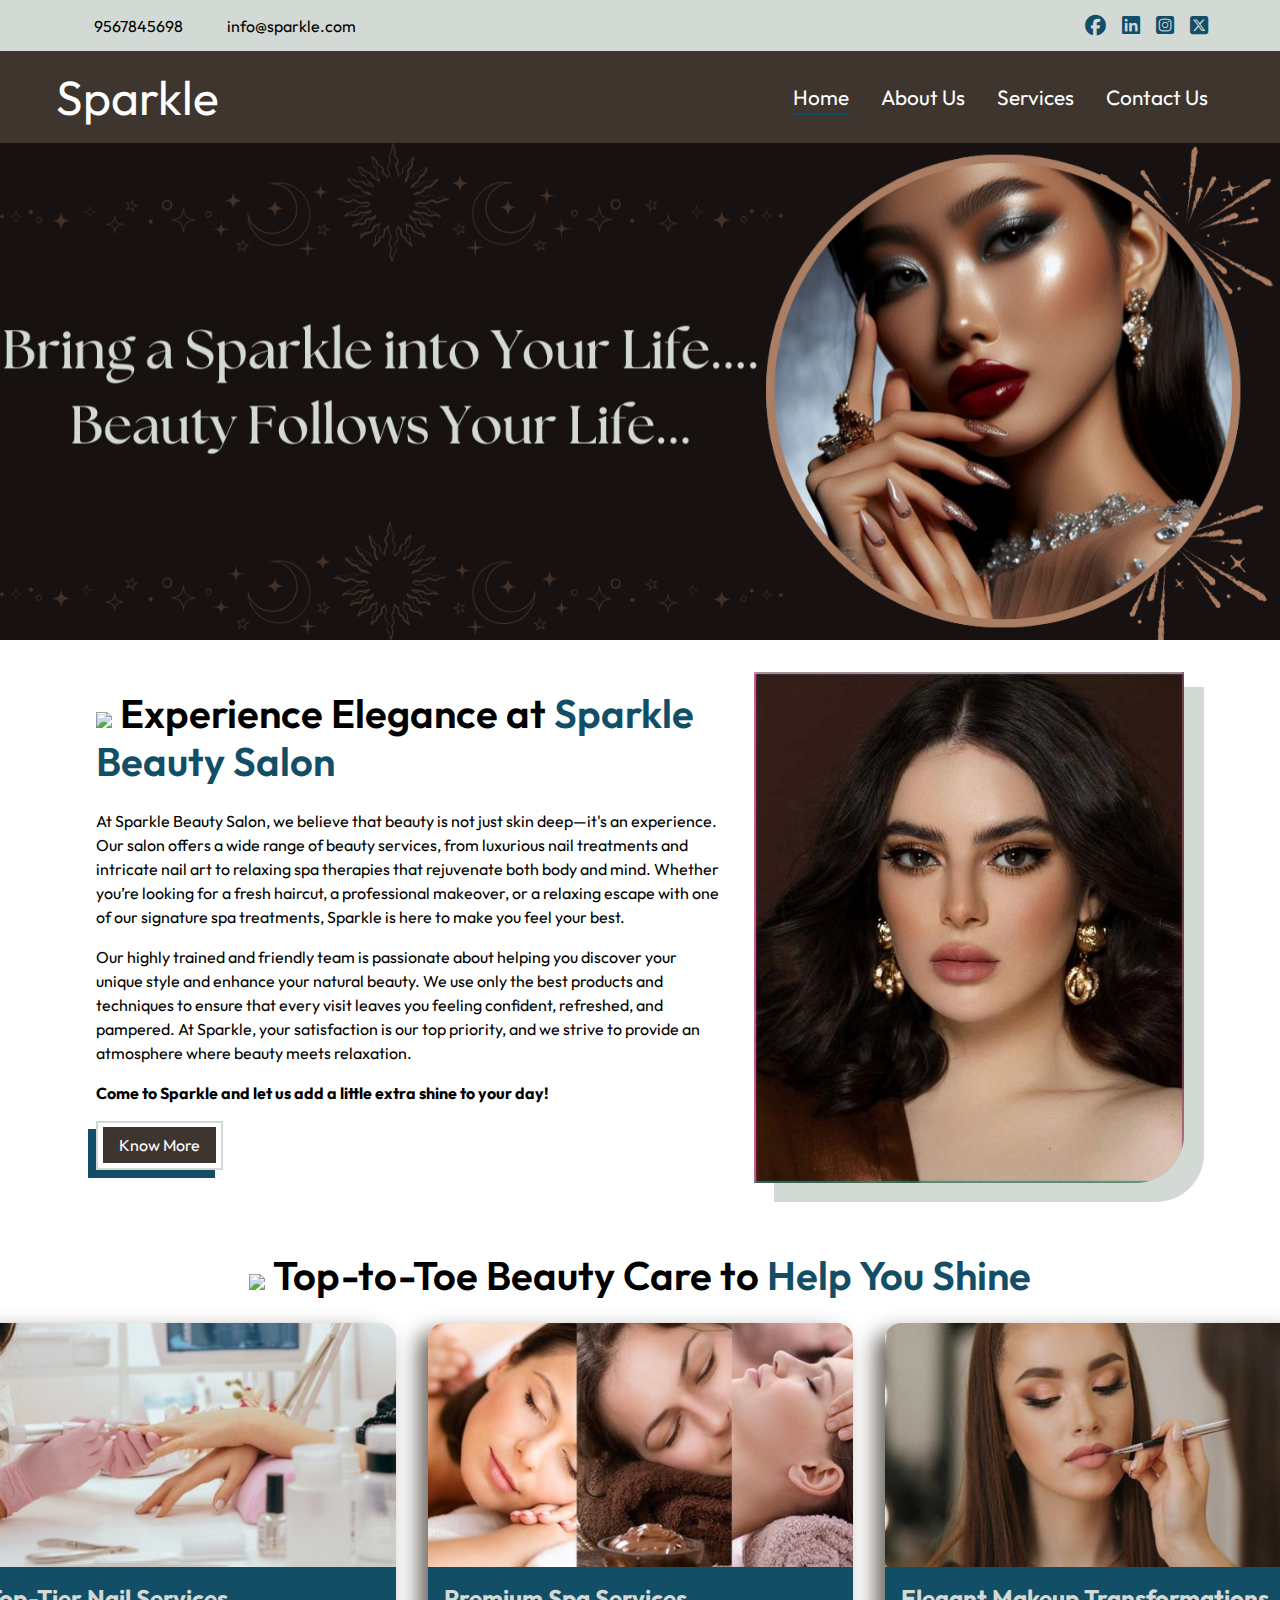
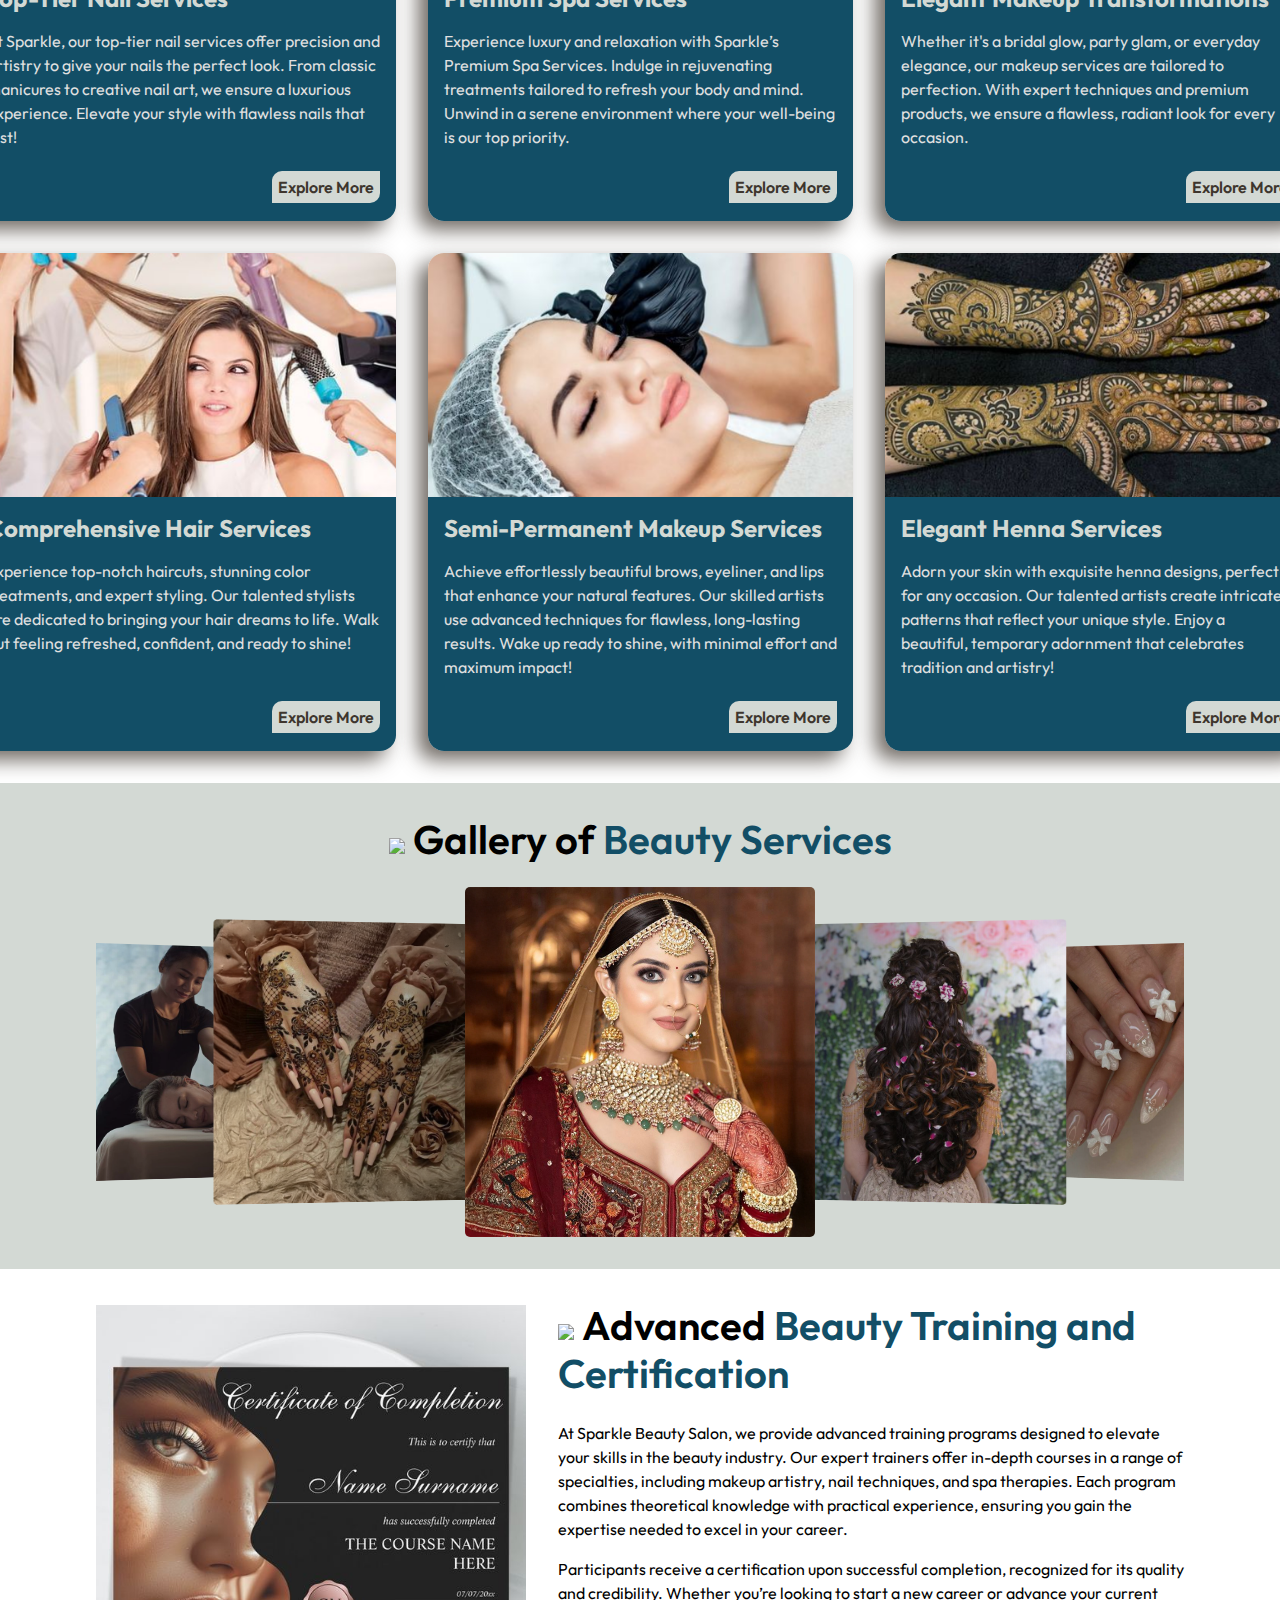
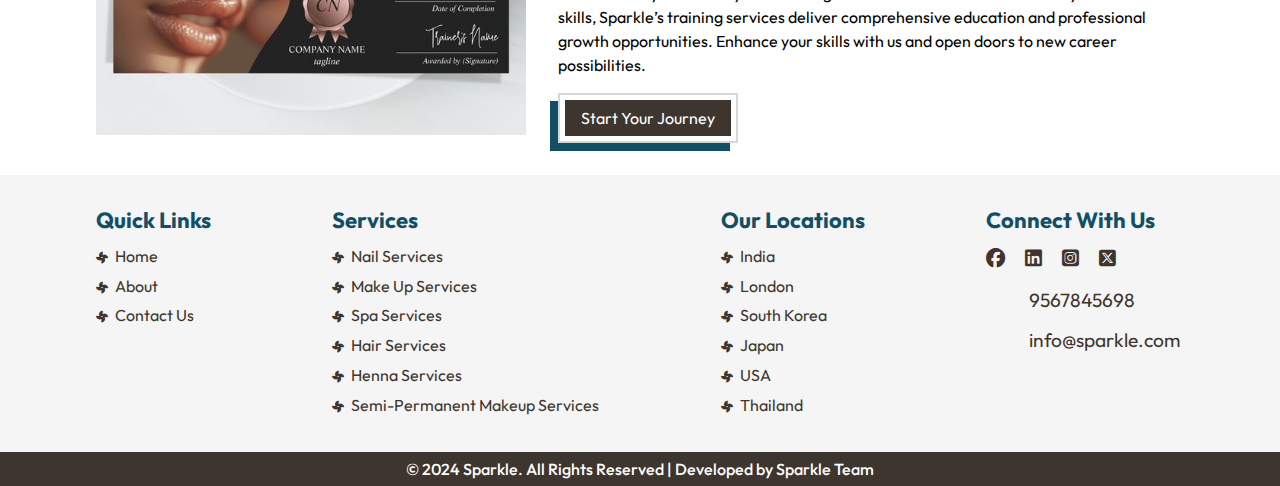
==== commit c37d6fec: "checking" ====
--- a/index.html
+++ b/index.html
@@ -1,4 +1,3 @@
-<<<<<<< HEAD
 <!DOCTYPE html>
 <html lang="en">
 
@@ -435,442 +434,4 @@
     </script>
 </body>
 
-=======
-<!DOCTYPE html>
-<html lang="en">
-
-<head>
-    <meta charset="UTF-8">
-    <meta name="viewport" content="width=device-width, initial-scale=1.0">
-    <title> Sparkle - Beauty Salon</title>
-
-    <!-- stylesheet -->
-    <link href="assets/css/style.css" rel="stylesheet">
-    <!-- responsive -->
-    <link href="assets/css/responsive.css" rel="stylesheet">
-    <!-- font awesome -->
-    <link rel="stylesheet" href="https://cdnjs.cloudflare.com/ajax/libs/font-awesome/6.6.0/css/all.min.css" />
-    <!-- swiper js -->
-    <link rel="stylesheet" href="https://cdn.jsdelivr.net/npm/swiper@11/swiper-bundle.min.css" />
-    <!-- owl carousel -->
-    <link rel="stylesheet"
-        href="https://cdnjs.cloudflare.com/ajax/libs/OwlCarousel2/2.3.4/assets/owl.carousel.min.css" />
-    <link rel="stylesheet"
-        href="https://cdnjs.cloudflare.com/ajax/libs/OwlCarousel2/2.3.4/assets/owl.theme.default.min.css" />
-</head>
-
-<body>
-    <!-- header part starts -->
-    <header>
-        <div class="main-nav">
-            <div class="cont-icon">
-                <lord-icon src="https://cdn.lordicon.com/tftaqjwp.json" trigger="loop" colors="primary:#124e66"
-                    style="width:25px;height:25px" class="lord-icon"></lord-icon> <a>9567845698</a>
-                <lord-icon src="https://cdn.lordicon.com/rhvddzym.json" trigger="loop" colors="primary:#124e66"
-                    style="width:35px;height:35px" class="lord-icon">
-                </lord-icon> <a>info@sparkle.com</a>
-            </div>
-            <div class="cont-icon social-media">
-                <ul>
-                    <li><a><i class="fa-brands fa-facebook"></i></a></li>
-                    <li><a><i class="fa-brands fa-linkedin"></i></a></li>
-                    <li><a><i class="fa-brands fa-square-instagram"></i></a></li>
-                    <li><a><i class="fa-brands fa-square-x-twitter"></i></a></li>
-                </ul>
-            </div>
-        </div>
-        <nav class="nav-bar">
-            <div>
-                <a href="index.html" class="logo">Sparkle</a>
-                <!-- Everlasting Bliss -->
-            </div>
-            <div class="quick-links">
-                <ul>
-                    <li><a href="index.html" class="tabs active">Home</a></li>
-                    <li><a href="about.html" class="tabs">About Us</a></li>
-                    <li><a href="services.html" class="tabs">Services</a></li>
-                    <li><a href="contact.html" class="tabs">Contact Us</a></li>
-
-                </ul>
-            </div>
-            <div class="menu-bar">
-                <a class="menu-tabs"><i class="fa-solid fa-bars"></i></a>
-                <a class="xmark-icon"><i class="fa-solid fa-xmark"></i></a>
-            </div>
-        </nav>
-    </header>
-    <!-- header part ends -->
-
-    <!-- banner part starts -->
-    <div class="banner-slide">
-        <div class="owl-carousel owl-theme">
-            <div class="item">
-                <img src="assets/images/banner1.png" alt="banner">
-            </div>
-            <div class="item">
-                <img src="assets/images/banner2.png" alt="banner">
-            </div>
-        </div>
-    </div>
-    <!-- banner part ends -->
-
-    <!-- Main Content Starts -->
-    <main>
-
-        <!-- About Content Starts -->
-        <section class="tb-space">
-            <div class="container">
-                <div class="about-cont">
-                    <div class="top-head">
-                        <h1 class="lr-head"><span><img src="assets/images/make-up.svg"></span>Experience Elegance at
-                            <span class="main-head">Sparkle Beauty Salon</span>
-                        </h1>
-                        <p>At Sparkle Beauty Salon, we believe that beauty is not just skin deep—it's an experience. Our
-                            salon offers a wide range of beauty services, from luxurious nail treatments and intricate
-                            nail art to relaxing spa therapies that rejuvenate both body and mind. Whether you’re
-                            looking for a fresh haircut, a professional makeover, or a relaxing escape with one of our
-                            signature spa treatments, Sparkle is here to make you feel your best.</p>
-                        <p>Our highly trained and friendly team is passionate about helping you discover your unique
-                            style and enhance your natural beauty. We use only the best products and techniques to
-                            ensure that every visit leaves you feeling confident, refreshed, and pampered. At Sparkle,
-                            your satisfaction is our top priority, and we strive to provide an atmosphere where beauty
-                            meets relaxation.</p>
-                        <p><strong>Come to Sparkle and let us add a little extra shine to your day!</strong></p>
-                        <div class="anchor-btn">
-                            <a href="about.html">Know More</a>
-                        </div>
-                    </div>
-                    <div class="bg-col">
-                        <img src="assets/images/makeup1.jpg" alt="About sparkle">
-                    </div>
-                </div>
-            </div>
-        </section>
-        <!-- About Content Ends -->
-
-        <!-- Services Content Starts -->
-        <section class="tb-space services">
-            <div class="container">
-                <div class="top-head">
-                    <h1><span><img src="assets/images/make-up.svg"></span>Top-to-Toe Beauty Care to <span
-                            class="main-head">Help You Shine</span></h1>
-                </div>
-                <div class="all-services">
-                    <div class="service-card">
-                        <div class="card-img">
-                            <img src="assets/images/nail-services-banner.png" alt="">
-                        </div>
-                        <div class="card-cont">
-                            <h2>Top-Tier Nail Services</h2>
-                            <p>At Sparkle, our top-tier nail services offer precision and artistry to give your nails
-                                the perfect look. From classic manicures to creative nail art, we ensure a luxurious
-                                experience. Elevate your style with flawless nails that last!</p>
-                            <div class="explore-btn">
-                                <a href="services.html#nail">Explore More</a>
-                            </div>
-                        </div>
-                    </div>
-                    <div class="service-card">
-                        <div class="card-img">
-                            <img src="assets/images/spa-services-banner.png" alt="">
-                        </div>
-                        <div class="card-cont">
-                            <h2>Premium Spa Services</h2>
-                            <p>Experience luxury and relaxation with Sparkle’s Premium Spa Services.
-                                Indulge in rejuvenating treatments tailored to refresh your body and mind.
-                                Unwind in a serene environment where your well-being is our top priority.</p>
-                            <div>
-                                <a href="services.html#spa">Explore More</a>
-                            </div>
-                        </div>
-                    </div>
-                    <div class="service-card">
-                        <div class="card-img">
-                            <img src="assets/images/makeup-services-banner.png" alt="">
-                        </div>
-                        <div class="card-cont">
-                            <h2>Elegant Makeup Transformations</h2>
-                            <p>Whether it's a bridal glow, party glam, or everyday elegance, our makeup services are
-                                tailored to perfection. With expert techniques and premium products, we ensure a
-                                flawless, radiant look for every occasion.</p>
-                            <div>
-                                <a href="services.html#makeup">Explore More</a>
-                            </div>
-                        </div>
-                    </div>
-                    <div class="service-card">
-                        <div class="card-img">
-                            <img src="assets/images/hair-services-banner.png" alt="">
-                        </div>
-                        <div class="card-cont">
-                            <h2>Comprehensive Hair Services</h2>
-                            <p>Experience top-notch haircuts, stunning color treatments, and expert styling.
-                                Our talented stylists are dedicated to bringing your hair dreams to life.
-                                Walk out feeling refreshed, confident, and ready to shine!
-                            </p>
-                            <div>
-                                <a href="services.html#hair">Explore More</a>
-                            </div>
-                        </div>
-                    </div>
-                    <div class="service-card">
-                        <div class="card-img">
-                            <img src="assets/images/semi-makeup-services-banner.png" alt="">
-                        </div>
-                        <div class="card-cont">
-                            <h2>Semi-Permanent Makeup Services</h2>
-                            <p>Achieve effortlessly beautiful brows, eyeliner, and lips that enhance your natural
-                                features. Our skilled artists use advanced techniques for flawless, long-lasting
-                                results. Wake up ready to shine, with minimal effort and maximum impact!</p>
-                            <div>
-                                <a href="services.html#semi">Explore More</a>
-                            </div>
-                        </div>
-                    </div>
-                    <div class="service-card">
-                        <div class="card-img">
-                            <img src="assets/images/henna-services-banner.png" alt="">
-                        </div>
-                        <div class="card-cont">
-                            <h2>Elegant Henna Services</h2>
-                            <p>Adorn your skin with exquisite henna designs, perfect for any occasion.
-                                Our talented artists create intricate patterns that reflect your unique style.
-                                Enjoy a beautiful, temporary adornment that celebrates tradition and artistry!</p>
-                            <div>
-                                <a href="services.html#henna">Explore More</a>
-                            </div>
-                        </div>
-                    </div>
-                </div>
-            </div>
-        </section>
-        <!-- Services Content Ends -->
-
-        <!-- Gallery Starts -->
-        <section class="tb-space salon-g">
-            <div class="container">
-                <div class="top-head">
-                    <h1><span><img src="assets/images/make-up.svg"></span>Gallery of <span class="main-head">Beauty
-                            Services</span> </h1>
-                </div>
-                <div class="swiper mySwiper gallery-swiper">
-                    <div class="swiper-wrapper">
-                        <div class="swiper-slide">
-                            <img src="assets/images/makeup1.png" />
-                        </div>
-                        <div class="swiper-slide">
-                            <img src="assets/images/hair1.png" />
-                        </div>
-                        <div class="swiper-slide">
-                            <img src="assets/images/nail1.png" />
-                        </div>
-                        <div class="swiper-slide">
-                            <img src="assets/images/semi1.png" />
-                        </div>
-                        <div class="swiper-slide">
-                            <img src="assets/images/spa1.png" />
-                        </div>
-                        <div class="swiper-slide">
-                            <img src="assets/images/henna1.png" />
-                        </div>
-                        <div class="swiper-slide">
-                            <img src="assets/images/makeup2.png" />
-                        </div>
-                        <div class="swiper-slide">
-                            <img src="assets/images/hair2.png" />
-                        </div>
-                        <div class="swiper-slide">
-                            <img src="assets/images/nail2.png" />
-                        </div>
-                        <div class="swiper-slide">
-                            <img src="assets/images/semi2.png" />
-                        </div>
-                        <div class="swiper-slide">
-                            <img src="assets/images/spa2.png" />
-                        </div>
-                        <div class="swiper-slide">
-                            <img src="assets/images/henna2.png" />
-                        </div>
-                    </div>
-                </div>
-            </div>
-        </section>
-        <!-- Gallery Ends -->
-
-        <!-- Training Content Starts -->
-        <section class="tb-space certification">
-            <div class="container">
-                <div class="training">
-                    <div class="certificate-img">
-                        <div class="top-head hidden-head">
-                            <h1 class="lr-head"><span><img src="assets/images/make-up.svg"></span>Advanced <span
-                                    class="main-head">Beauty Training and Certification</span> </h1>
-                        </div>
-                        <img src="assets/images/certificate.jpg" alt="Training Certificate" class="certificate">
-                    </div>
-                    <div class="top-head">
-                        <h1 class="lr-head show-head"><span><img src="assets/images/make-up.svg"></span>Advanced <span
-                                class="main-head">Beauty Training and Certification</span> </h1>
-                        <p>At Sparkle Beauty Salon, we provide advanced training programs designed to elevate your
-                            skills in the beauty industry. Our expert trainers offer in-depth courses in a range of
-                            specialties, including makeup artistry, nail techniques, and spa therapies. Each program
-                            combines theoretical knowledge with practical experience, ensuring you gain the expertise
-                            needed to excel in your career.</p>
-                        <p> Participants receive a certification upon successful completion, recognized for its quality
-                            and credibility. Whether you’re looking to start a new career or advance your current
-                            skills, Sparkle’s training services deliver comprehensive education and professional growth
-                            opportunities. Enhance your skills with us and open doors to new career possibilities.</p>
-                        <div class="anchor-btn">
-                            <a href="training-enrollment.html">Start Your Journey</a>
-                        </div>
-                    </div>
-                </div>
-            </div>
-        </section>
-        <!-- Training Content Ends -->
-
-    </main>
-    <!-- Main Content Ends -->
-
-    <!-- Footer Starts -->
-    <footer>
-        <div class="container">
-            <div class="inner-footer">
-                <div class="quick-links-footer">
-                    <h2>Quick Links</h2>
-                    <ul>
-                        <li><i class="fa-solid fa-fan"></i> <a href="index.html" target="_blank">Home</a></li>
-                        <li><i class="fa-solid fa-fan"></i> <a href="about.html" target="_blank">About</a></li>
-                        <li><i class="fa-solid fa-fan"></i> <a href="contact.html" target="_blank">Contact Us</a></li>
-                    </ul>
-                </div>
-                <div class="services-footer">
-                    <h2>Services</h2>
-                    <ul>
-                        <li><i class="fa-solid fa-fan"></i> <a href="services.html#nail" target="_blank">Nail
-                                Services</a>
-                        </li>
-                        <li><i class="fa-solid fa-fan"></i> <a href="services.html#makeup" target="_blank">Make Up
-                                Services</a></li>
-                        <li><i class="fa-solid fa-fan"></i> <a href="services.html#spa" target="_blank">Spa Services</a>
-                        </li>
-                        <li><i class="fa-solid fa-fan"></i> <a href="services.html#hair" target="_blank">Hair
-                                Services</a>
-                        </li>
-                        <li><i class="fa-solid fa-fan"></i> <a href="services.html#henna" target="_blank">Henna
-                                Services</a></li>
-                        <li><i class="fa-solid fa-fan"></i> <a href="services.html#semi" target="_blank">Semi-Permanent
-                                Makeup
-                                Services</a>
-                        </li>
-                    </ul>
-                </div>
-                <div class="locations">
-                    <h2>Our Locations</h2>
-                    <ul>
-                        <li><i class="fa-solid fa-fan"></i> <a href="#" target="_blank">India</a></li>
-                        <li><i class="fa-solid fa-fan"></i> <a href="#" target="_blank">London</a></li>
-                        <li><i class="fa-solid fa-fan"></i> <a href="#" target="_blank">South Korea</a></li>
-                        <li><i class="fa-solid fa-fan"></i> <a href="#" target="_blank">Japan</a></li>
-                        <li><i class="fa-solid fa-fan"></i> <a href="#" target="_blank">USA</a></li>
-                        <li><i class="fa-solid fa-fan"></i> <a href="#" target="_blank">Thailand</a></li>
-                    </ul>
-                </div>
-                <div class="social-media-footer">
-                    <h2>Connect With Us</h2>
-                    <ul>
-                        <li><a><i class="fa-brands fa-facebook"></i></a></li>
-                        <li><a><i class="fa-brands fa-linkedin"></i></a></li>
-                        <li><a><i class="fa-brands fa-square-instagram"></i></a></li>
-                        <li><a><i class="fa-brands fa-square-x-twitter"></i></a></li>
-                    </ul>
-                    <div class="lord-footer">
-                        <div class="connect-footer">
-                            <lord-icon src="https://cdn.lordicon.com/tftaqjwp.json" trigger="loop"
-                                colors="primary:#124e66" style="width:35px;height:25px" class="lord-icon"></lord-icon>
-                            <a>9567845698</a>
-                        </div>
-                        <div class="connect-footer">
-                            <lord-icon src="https://cdn.lordicon.com/rhvddzym.json" trigger="loop"
-                                colors="primary:#124e66" style="width:35px;height:35px" class="lord-icon">
-                            </lord-icon> <a>info@sparkle.com</a>
-                        </div>
-                    </div>
-                </div>
-            </div>
-        </div>
-        <div class="copyright">
-            <p>&copy; 2024 Sparkle. All Rights Reserved | Developed by Sparkle Team</p>
-        </div>
-        </div>
-    </footer>
-    <!-- Footer Ends -->
-
-    <!-- js -->
-    <script src="assets/js/script.js"></script>
-    <!-- jquery -->
-    <script src="https://cdnjs.cloudflare.com/ajax/libs/jquery/3.7.1/jquery.min.js"></script>
-    <!-- lordicon -->
-    <script src="https://cdn.lordicon.com/qjzruarw.js"></script>
-    <!-- swiper js -->
-    <script src="https://cdn.jsdelivr.net/npm/swiper@11/swiper-bundle.min.js"></script>
-    <!-- owl carousel -->
-    <script src="https://cdnjs.cloudflare.com/ajax/libs/OwlCarousel2/2.3.4/owl.carousel.min.js"></script>
-    <script>
-        var swiper = new Swiper(".gallery-swiper", {
-            effect: "coverflow",
-            grabCursor: true,
-            centeredSlides: true,
-            slidesPerView: "auto",
-            coverflowEffect: {
-                rotate: 10,
-                stretch: 0,
-                depth: 300,
-                modifier: 1,
-                slideShadows: true,
-            },
-            loop: true,
-            autoplay: {
-                delay: 2000,
-            },
-        });
-    </script>
-    <script>
-        $(document).ready(function () {
-
-            $('.owl-carousel').owlCarousel({
-                loop: true,
-                items: 1,
-                autoplay: true,
-                autoplayTimeout: 4000,
-                autoplayHoverPause: false,
-                slideTransition: 'linear',
-                autoplayTimeout: 4000,
-                dots: false,
-            })
-
-        });
-
-        $('.xmark-icon').hide();
-        $('.menu-bar .menu-tabs').on('click', function () {
-            $('.quick-links').show();
-            $('.quick-links').animate({ top: '5.5rem' });
-            $('.menu-tabs').hide();
-            $('.xmark-icon').show();
-        })
-        $('.xmark-icon').on('click', function () {
-            $('.quick-links').hide();
-            $('.quick-links').animate({ top: '-6.5rem' });
-            $('.menu-tabs').show();
-            $('.xmark-icon').hide();
-        })
-
-        $('.quick-links li a').click(function () {
-            $('.quick-links .tabs').removeClass("active ");
-            $(this).addClass("active ");
-        });
-    </script>
-</body>
-
->>>>>>> 22746488d9b3c2967d25eb8ae535c6e9d5c0a445
 </html>--- a/assets/css/style.css
+++ b/assets/css/style.css
@@ -1,4 +1,3 @@
-<<<<<<< HEAD
 /* google fonts */
 @import url('https://fonts.googleapis.com/css2?family=Outfit:wght@100..900&display=swap');
 
@@ -767,774 +766,4 @@
 
 .main {
     flex: 1;
-}
-=======
-/* google fonts */
-@import url('https://fonts.googleapis.com/css2?family=Outfit:wght@100..900&display=swap');
-
-* {
-    padding: 0;
-    margin: 0;
-    box-sizing: border-box;
-    list-style-type: none;
-    text-decoration: none;
-    font-family: "Outfit", sans-serif;
-}
-
-:root {
-    --color1: #d3d9d4;
-    --color2: #3e362e;
-    --color3: #124e66;
-    --color4: #fff;
-    /* --color2: #66fcf1; */
-    /* --color3: #45a29e; */
-}
-
-p {
-    margin-bottom: 0;
-    padding-bottom: 1rem;
-    line-height: 1.5;
-}
-
-.layout {
-    display: flex;
-    flex-direction: column;
-    min-height: 100vh;
-}
-
-.main {
-    flex: 1;
-/*     margin-top: 70px; */
-}
-.container {
-    max-width: 85%;
-    margin: 0 auto;
-}
-
-.nav-bar {
-    display: flex;
-    justify-content: space-between;
-    align-items: center;
-    padding: 1rem 3.5rem;
-    position: relative;
-    background-color: var(--color2);
-}
-
-.logo {
-    color: #fff;
-    font-size: 3rem;
-}
-
-.menu-bar {
-    display: none;
-}
-
-.quick-links ul {
-    display: flex;
-}
-
-.quick-links ul li {
-    padding: 0 1rem;
-}
-
-.xmark-icon {
-    display: none;
-}
-
-.nav-bar ul li a {
-    font-size: 1.3rem;
-    color: var(--color4);
-    position: relative;
-}
-
-.nav-bar ul li a::after {
-    position: absolute;
-    content: "";
-    bottom: -5px;
-    left: 0;
-    background-color: #124e66;
-    width: 0%;
-    height: 2px;
-    border-radius: 5px;
-    transition: all 0.5s linear;
-}
-
-.nav-bar ul li a:hover:after {
-    width: 100%;
-}
-
-.nav-bar ul li a.active:after {
-    width: 100%;
-}
-
-.main-nav {
-    display: flex;
-    justify-content: space-between;
-    padding: 0.5rem 4rem;
-    background-color: var(--color1);
-    position: relative;
-}
-
-.main-nav .cont-icon {
-    display: flex;
-    justify-content: center;
-    align-items: center;
-    gap: 0.3rem;
-}
-
-.main-nav .cont-icon ul {
-    display: flex;
-}
-
-.main-nav .cont-icon ul li {
-    padding: 0 0.5rem;
-}
-
-.user-acc i {
-    color: var(--color1);
-}
-
-.main-nav .social-media ul {
-    margin-bottom: 0;
-    padding-left: 0;
-}
-
-.main-nav .social-media ul li a i {
-    font-size: 1.3rem;
-    color: var(--color3);
-}
-
-.drop-down {
-    position: absolute;
-    background: #fff;
-    padding: 0.5rem;
-    border-radius: 1rem;
-    margin-top: 0.5rem;
-    width: 20%;
-    display: none;
-}
-
-.drop-down ul li a {
-    color: #000;
-    font-size: 1rem;
-}
-
-.drop-down ul {
-    display: block;
-    padding-left: 0;
-}
-
-header {
-    position: fixed;
-    top: 0;
-    left: 0;
-    width: 100%;
-    z-index: 2;
-}
-
-.banner-slide {
-    width: 100%;
-    height: 100%;
-    padding-top: 8.9rem;
-}
-
-.tb-space {
-    padding: 2rem 0 2rem 0;
-}
-
-.anchor-btn {
-    padding: 0.3rem;
-    width: fit-content;
-    border: 2px solid var(--color1);
-    box-shadow: -8px 8px 0px var(--color3);
-}
-
-.anchor-btn a {
-    background: var(--color2);
-    padding: 0.5rem 1rem;
-    color: #fff;
-    display: block;
-    width: fit-content;
-    position: relative;
-    z-index: 1;
-}
-
-.anchor-btn a::before {
-    position: absolute;
-    content: '';
-    width: 0%;
-    height: 100%;
-    top: 0;
-    left: 0;
-    background-color: var(--color3);
-    z-index: -1;
-    transition: all 0.5s linear;
-}
-
-.anchor-btn a:hover::before {
-    width: 100%;
-}
-
-h1,
-.lr-head {
-    font-size: 2.5rem;
-    font-weight: 600;
-    line-height: 1.2;
-    padding-bottom: 1.5rem;
-    text-align: center;
-}
-
-.lr-head {
-    text-align: left;
-}
-
-/* footer part starts */
-footer {
-    background-color: #d3d9d442;
-}
-
-footer .inner-footer {
-    display: flex;
-    justify-content: space-between;
-    gap: 0rem;
-    padding: 2rem 0;
-}
-
-footer .social-media-footer ul {
-    display: flex;
-    justify-content: flex-start;
-    gap: 1rem;
-}
-
-footer .social-media-footer .lord-footer {
-    display: block;
-    padding-top: 0.5rem;
-}
-
-footer .social-media-footer .lord-footer .connect-footer {
-    display: flex;
-    justify-content: flex-start;
-    align-items: center;
-    padding: 0.3rem 0;
-    gap: 0.5rem;
-}
-
-.inner-footer h2 {
-    padding-bottom: 0.5rem;
-    color: var(--color3);
-    line-height: 1.2;
-    font-size: 22px;
-}
-
-.inner-footer ul li {
-    padding: 0.3rem 0;
-    transition: all 0.5s linear;
-}
-
-.inner-footer ul li a {
-    color: var(--color2);
-    line-height: 1.2;
-}
-
-.inner-footer ul li i {
-    color: var(--color2);
-    padding-right: 4px;
-    font-size: 12px;
-}
-
-.inner-footer ul li:hover i {
-    color: var(--color3);
-}
-
-.inner-footer ul li:hover {
-    transform: translateX(5px);
-}
-
-.inner-footer ul li:hover a {
-    font-weight: 600;
-}
-
-.copyright {
-    text-align: center;
-    font-weight: 500;
-    padding: 5px 0;
-    background-color: var(--color2);
-}
-
-.copyright p {
-    padding-bottom: 0;
-    color: #fff;
-}
-
-.inner-footer .social-media-footer {
-    color: var(--color2);
-    padding-right: 4px;
-    font-size: 1.2rem;
-}
-
-.inner-footer .social-media-footer ul li i {
-    font-size: 1.2rem;
-}
-
-/* Home page starts */
-.about-cont {
-    display: flex;
-    justify-content: center;
-    align-items: center;
-    gap: 2rem;
-}
-
-.services {
-    position: relative;
-}
-
-.service-card {
-    background-color: #ffffff;
-    box-shadow: -10px 9px 20px #3e362ebd;
-    width: 425px;
-    border-radius: 1rem;
-}
-
-.all-services {
-    display: grid;
-    grid-template-columns: auto auto auto;
-    justify-content: center;
-    gap: 2rem;
-}
-
-.all-services .card-img img {
-    width: 100%;
-    height: 15rem;
-    object-fit: cover;
-    transform: scale(1.1);
-    transition: all 0.4s linear;
-}
-
-.all-services .card-img {
-    overflow: hidden;
-    border-top-left-radius: 1rem;
-    border-top-right-radius: 1rem;
-}
-
-.all-services h2 {
-    padding: 0 0 1rem 0;
-    color: #d3d9d4;
-}
-
-.all-services .card-cont {
-    position: relative;
-    padding: 1rem;
-    background: #124e66;
-    border-radius: 1rem;
-    border-top-right-radius: 0;
-    border-top-left-radius: 0;
-}
-
-.services .service-card:hover .card-img img {
-    transform: rotate(2deg) scale(1.2);
-}
-
-.training {
-    display: flex;
-    justify-content: center;
-    align-items: center;
-    gap: 2rem;
-}
-
-.main-head {
-    color: var(--color3);
-}
-
-.top-head span>img {
-    width: 40px;
-    margin-right: 8px;
-}
-
-.bg-col {
-    position: relative;
-}
-
-.bg-col img {
-    border-radius: 0;
-    border-bottom-right-radius: 3rem;
-}
-
-.bg-col::before {
-    position: absolute;
-    content: "";
-    width: 100%;
-    height: 100%;
-    top: 15px;
-    right: -20px;
-    background: var(--color1);
-    z-index: -1;
-    border-radius: 0;
-    border-bottom-right-radius: 3rem;
-}
-
-.services .card-cont p {
-    height: 140px;
-    color: #E0E0E0;
-}
-
-.services .card-cont a {
-    position: relative;
-    background: #d3d9d4;
-    padding: 6px;
-    font-weight: 600;
-    color: var(--color2);
-    border-radius: 10px 0;
-}
-
-.services .card-cont a:hover {
-    box-shadow: -5px 5px 3px #3e362e;
-}
-
-.services .card-cont>div {
-    text-align: right;
-    padding: 0.5rem 0;
-}
-
-.salon-g {
-    background-color: var(--color1);
-    position: relative;
-    height: 100%;
-}
-
-.gallery-swiper .swiper {
-    width: 100%;
-    padding-top: 50px;
-    height: 100%;
-}
-
-.gallery-swiper .swiper-slide {
-    background-position: center;
-    background-size: cover;
-    width: 350px;
-}
-
-.gallery-swiper .swiper-slide img {
-    display: block;
-    width: 100%;
-    border-radius: 5px;
-    /* -webkit-box-reflect: below 1px linear-gradient(transparent, transparent, #0002, #0004); */
-}
-
-.gallery-swiper .swiper-wrapper {
-    width: 25% !important;
-}
-
-
-/* about page starts */
-.about-ceo {
-    display: flex;
-    justify-content: center;
-    align-items: center;
-    gap: 2rem;
-}
-
-.about-company {
-    display: flex;
-    justify-content: center;
-    align-items: center;
-    gap: 2rem;
-}
-
-.about-ceo img {
-    width: 440px;
-}
-
-.about-salon {
-    background-color: var(--color1);
-}
-
-.about-salon img {
-    width: 530px;
-}
-
-.spark-fam {
-    display: flex;
-    justify-content: center;
-    align-items: center;
-    gap: 3rem;
-    flex-wrap: wrap;
-    padding: 2rem 0;
-}
-
-.sparkle-f .fam-card img {
-    width: 250px;
-    height: 350px;
-    position: relative;
-    border-radius: 5px;
-}
-
-.spark-fam .fam-details ul {
-    display: flex;
-    justify-content: center;
-    align-items: center;
-    gap: 1rem;
-    padding-bottom: 0.5rem;
-}
-
-.spark-fam .fam-card {
-    position: relative;
-    cursor: pointer;
-    box-shadow: 5px 5px 5px #3e362e;
-    border-radius: 5px;
-}
-
-.fam-details {
-    position: absolute;
-    content: "";
-    bottom: 4px;
-    left: 0;
-    width: 100%;
-    height: 0%;
-    background-color: #000000f5;
-    text-align: center;
-    display: flex;
-    justify-content: flex-end;
-    align-items: center;
-    flex-direction: column;
-    overflow: hidden;
-    transition: all 0.5s linear;
-}
-
-.spark-fam .fam-card:hover .fam-details {
-    height: 28%;
-}
-
-.fam-details h2,
-.fam-details p {
-    color: var(--color1);
-}
-
-.fam-details h2 {
-    font-size: 20px;
-}
-
-.fam-details p {
-    padding-bottom: 10px;
-}
-
-.spark-fam .fam-details ul li {
-    color: var(--color3);
-    transition: all 0.2s linear;
-    cursor: pointer;
-}
-
-.spark-fam .fam-details ul li:hover {
-    color: var(--color4);
-    transform: translateY(-6px);
-}
-
-.testimonials {
-    background-color: var(--color1);
-}
-
-.client-card {
-    display: flex;
-    justify-content: space-between;
-    flex-direction: column;
-    gap: 1rem;
-    background: #124e664f;
-    padding: 1rem;
-    border-radius: 3rem;
-    box-shadow: 0px 0px 8px #3e362ead;
-}
-
-.client-card p {
-    font-weight: 400;
-    text-align: center;
-    padding-top: 10px;
-}
-
-.client-img {
-    display: flex;
-    flex-direction: column;
-    align-items: center;
-}
-
-.client-img img {
-    clip-path: circle(45%);
-    width: 110px;
-    height: 110px;
-}
-
-.client-com {
-    background: #ffffff;
-    border-radius: 3rem;
-    padding: 1rem;
-}
-
-
-.test-swipe .swiper {
-    width: 100%;
-    height: 520px;
-    padding: 1rem 0.5rem;
-}
-
-.client-name {
-    text-align: center;
-}
-
-.client-name h2 {
-    font-size: 1.35rem;
-}
-
-.client-name ul {
-    display: flex;
-    justify-content: center;
-    padding: 2px 0;
-    gap: 2px;
-}
-
-.client-name ul li i {
-    color: yellow;
-    font-size: 15px;
-}
-
-.test-swipe .swiper-pagination-bullet-active {
-    background-color: var(--color3);
-}
-
-/* contact us  */
-.input-fields {
-    display: grid;
-    grid-template-columns: auto auto auto;
-    gap: 1rem;
-}
-
-.contact-form {
-    background: linear-gradient(rgba(4, 9, 9, 0.5), rgba(4, 9, 9, 0.5)), url('../images/hb-banner-3.jpg');
-    background-repeat: no-repeat;
-    background-size: cover;
-    background-position: center;
-    border-radius: 1rem;
-    padding: 3rem;
-}
-
-.contact-form label {
-    color: #fff;
-}
-
-.contact-form input {
-    border: none;
-    outline: none;
-    padding: 0.4rem 1rem;
-    border-radius: 5px;
-    margin: 1rem 0;
-    width: 100%;
-    color: var(--color3);
-    font-weight: 600;
-}
-
-.contact-form select {
-    width: 100%;
-    border: none;
-    outline: none;
-    padding: 0.4rem 0;
-    border-radius: 5px;
-    margin: 1rem 0;
-}
-
-.contact-form textarea {
-    width: 100%;
-    border: none;
-    outline: none;
-    border-radius: 5px;
-    padding: 0.4rem 1rem;
-    margin: 1rem 0;
-}
-
-.radio-btn input,
-.submit-btn input {
-    width: auto;
-    margin: 0.5rem 0;
-}
-
-.submit-btn input {
-    font-weight: 800;
-    font-size: 1.1rem;
-    padding: 0.5rem 2rem;
-    background: var(--color2);
-    color: #fff;
-    box-shadow: -6px 6px 0px var(--color3);
-    cursor: pointer;
-}
-
-.submit-btn input:hover {
-    background: var(--color3);
-    box-shadow: -6px 6px 0px var(--color2);
-}
-
-.appointment,
-.training-space {
-    padding-top: 10rem;
-}
-
-.appointment h1,
-.training-space h1 {
-    text-align: center;
-}
-
-.training-program {
-    background: linear-gradient(rgba(4, 9, 9, 0.5), rgba(4, 9, 9, 0.5)), url('../images/class.jpg');
-    background-repeat: no-repeat;
-    background-size: cover;
-    background-position: center;
-    border-radius: 1rem;
-    padding: 3rem;
-}
-
-.training-program .input-fields {
-    grid-template-columns: auto auto;
-}
-
-.services-block h1 {
-    text-align: center;
-}
-
-.services-space {
-    max-width: 85%;
-    margin: 10px auto;
-}
-
-.pro-service {
-    display: flex;
-    justify-content: center;
-    align-items: center;
-    gap: 5rem;
-    margin: 1.5rem 0;
-    scroll-margin-top: 170px;
-}
-
-.pro-service .s-img1 img {
-    border-radius: 0 30px 0 30px;
-    box-shadow: -8px 8px 20px #3e362e7d;
-}
-
-.pro-service .s-img2 img {
-    border-radius: 30px 0 30px 0;
-    box-shadow: 8px 8px 20px #3e362e7d;
-}
-
-.pro-service h2 {
-    padding: 1rem 0;
-    line-height: 1.3;
-}
-
-.training img,
-.about-cont img {
-    width: 430px;
-}
-
-.hidden-head {
-    display: none;
-}
-
-.main-nav .social-media ul li a,
-.main-nav .cont-icon {
-    cursor: pointer;
-}
->>>>>>> 22746488d9b3c2967d25eb8ae535c6e9d5c0a445
+}--- a/assets/css/responsive.css
+++ b/assets/css/responsive.css
@@ -1,4 +1,3 @@
-<<<<<<< HEAD
 @media (min-width:768px) and (max-width:992px) {
     .menu-bar {
         display: flex;
@@ -379,386 +378,4 @@
     .spark-fam {
         gap: 1.2rem;
     }
-=======
-@media (min-width:768px) and (max-width:992px) {
-    .menu-bar {
-        display: flex;
-        justify-content: center;
-        align-items: center;
-        gap: 1rem;
-    }
-
-    .menu-bar a {
-        font-size: 25px;
-        color: #fff;
-    }
-
-    .quick-links {
-        position: absolute;
-        content: "";
-        top: -6.5rem;
-        right: 0;
-        text-align: center;
-        width: 100%;
-        background: #124e66;
-        display: none;
-        z-index: -1;
-        transition: all 0.2s linear;
-    }
-
-    .nav-bar {
-        padding: 1rem 1.5rem;
-    }
-
-    .quick-links .user-acc {
-        display: none;
-    }
-
-    .quick-links ul {
-        display: block;
-    }
-
-    .quick-links ul li a {
-        font-size: 1.5rem;
-    }
-
-    .quick-links ul li {
-        padding: 0.5rem 1rem;
-    }
-
-    .xmark-icon {
-        display: block;
-        text-align: right;
-    }
-
-    .main-nav {
-        display: none;
-    }
-
-    .banner-slide {
-        padding-top: 5.7rem;
-    }
-
-    .appointment,
-    .training-space {
-        padding-top: 7rem;
-    }
-
-    .about-cont,
-    .training {
-        display: block;
-    }
-
-    .bg-col {
-        text-align: center;
-    }
-
-    .bg-col::before {
-        width: 70%;
-        top: 20px;
-        right: 75px;
-    }
-
-    .about-cont img {
-        width: 450px;
-    }
-
-    .anchor-btn {
-        margin-bottom: 1.5rem;
-    }
-
-    .all-services {
-        grid-template-columns: auto auto;
-        gap: 1.5rem;
-        margin: 1rem 0;
-    }
-
-    .service-card {
-        width: 360px;
-    }
-
-    .all-services h2 {
-        font-size: 20px;
-    }
-
-    .certificate-img {
-        text-align: center;
-    }
-
-    .certificate {
-        padding-bottom: 1rem;
-    }
-
-    .inner-footer ul li a {
-        font-size: 12px;
-    }
-
-    footer .inner-footer {
-        gap: 1rem;
-    }
-
-    .inner-footer h2 {
-        font-size: 16px;
-    }
-
-    .inner-footer .social-media-footer ul li i {
-        font-size: 1rem;
-    }
-
-    .connect-footer a {
-        font-size: 1rem;
-    }
-
-    .about-ceo,
-    .about-company {
-        display: block;
-    }
-
-    .about-ceo img {
-        padding-bottom: 1rem;
-    }
-
-    .spark-fam {
-        gap: 2rem;
-    }
-
-    .banner-slide img {
-        width: 100%;
-    }
-
-    .ceo-cont {
-        text-align: center;
-    }
-
-    .about-company .comp-cont {
-        text-align: center;
-    }
-
-    .test-swipe .swiper {
-        height: 600px;
-    }
-
-    .pro-service {
-        display: block;
-    }
-
-    h1,
-    .lr-head {
-        text-align: center;
-    }
-
-    .top-head span>img {
-        width: 35px;
-    }
-
-    .s-img1,
-    .s-img2 {
-        text-align: center;
-    }
-
-    .hidden-head {
-        display: block;
-    }
-
-    .show-head {
-        display: none;
-    }
-
-    .services-space {
-        max-width: 95%;
-    }
-
-    .contact-form {
-        padding: 1rem;
-    }
-}
-
-
-
-@media (max-width:599px) {
-    .menu-bar {
-        display: flex;
-        justify-content: center;
-        align-items: center;
-        gap: 1rem;
-    }
-
-    .menu-bar a {
-        font-size: 25px;
-        color: #fff;
-    }
-
-    .quick-links {
-        position: absolute;
-        content: "";
-        top: -6.5rem;
-        right: 0;
-        text-align: center;
-        width: 100%;
-        background: #124e66;
-        display: none;
-        z-index: -1;
-        transition: all 0.2s linear;
-    }
-
-    .nav-bar {
-        padding: 1rem 1.5rem;
-    }
-
-    .quick-links .user-acc {
-        display: none;
-    }
-
-    .quick-links ul {
-        display: block;
-    }
-
-    .quick-links ul li a {
-        font-size: 1.5rem;
-    }
-
-    .quick-links ul li {
-        padding: 0.5rem 1rem;
-    }
-
-    .xmark-icon {
-        display: block;
-        text-align: right;
-    }
-
-    .main-nav {
-        display: none;
-    }
-
-    .all-services {
-        grid-template-columns: auto;
-        padding: 1rem 0;
-    }
-
-    .training,
-    .about-cont,
-    footer .inner-footer {
-        display: block;
-    }
-
-    .banner-slide {
-        padding-top: 5.7rem;
-    }
-
-    .training img,
-    .about-cont img {
-        width: 320px;
-    }
-
-    .service-card {
-        width: 360px;
-    }
-
-    .top-head span>img {
-        width: 30px;
-    }
-
-    h1,
-    .lr-head {
-        font-size: 1.6rem;
-        text-align: center;
-        padding-bottom: 1rem;
-        /* text-indent: -2.2rem;
-        padding-left: 22px; */
-    }
-
-    .bg-col::before {
-        right: -6px;
-    }
-
-    .anchor-btn {
-        margin-bottom: 1.3rem;
-    }
-
-    .hidden-head {
-        display: block;
-    }
-
-    .show-head h1,
-    .show-head img {
-        display: none;
-    }
-
-    .training .certificate {
-        padding: 0.5rem 0 1rem 0;
-    }
-
-    .quick-links-footer,
-    .services-footer,
-    .locations {
-        padding-bottom: 1rem;
-    }
-
-    .gallery-swiper .swiper-wrapper {
-        width: 85% !important;
-    }
-
-    .gallery-swiper .swiper-slide {
-        width: 290px;
-    }
-
-    .about-ceo {
-        display: block;
-    }
-
-    .about-company {
-        display: block;
-    }
-
-    .about-salon img {
-        width: 325px;
-    }
-
-    .about-ceo img {
-        width: 320px;
-        padding-bottom: 10px;
-    }
-
-    .banner-slide img {
-        width: 100%;
-    }
-
-    .test-swipe .swiper {
-        height: 570px;
-    }
-
-    .pro-service {
-        display: block;
-    }
-
-    .services-space {
-        max-width: 100%;
-    }
-
-    .pro-service img {
-        width: 100%;
-    }
-
-    .appointment,
-    .training-space {
-        padding-top: 7rem;
-    }
-
-    .input-fields,
-    .training-program .input-fields {
-        grid-template-columns: auto;
-    }
-
-    .contact-form {
-        padding: 1.5rem;
-    }
-
-    .pro-service {
-        scroll-margin-top: 130px;
-    }
-
-    .spark-fam {
-        gap: 1.2rem;
-    }
->>>>>>> 22746488d9b3c2967d25eb8ae535c6e9d5c0a445
 }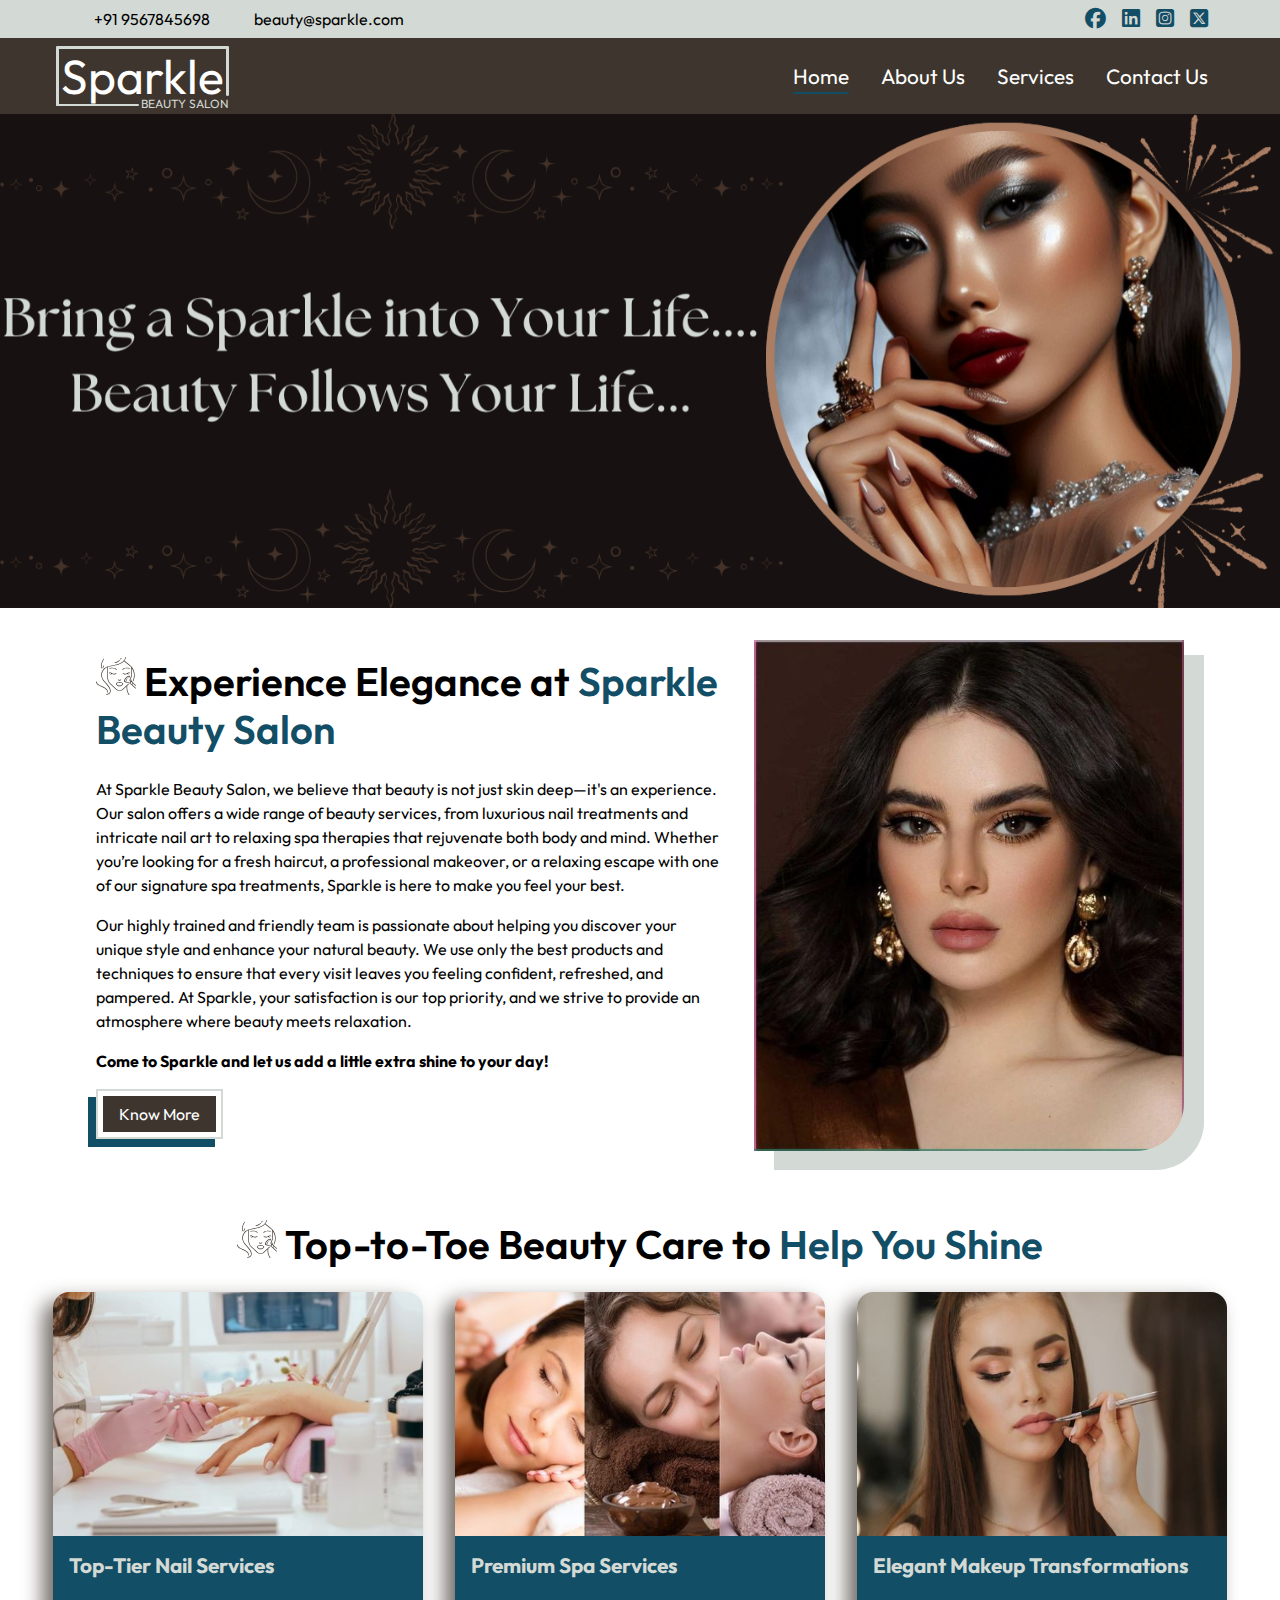
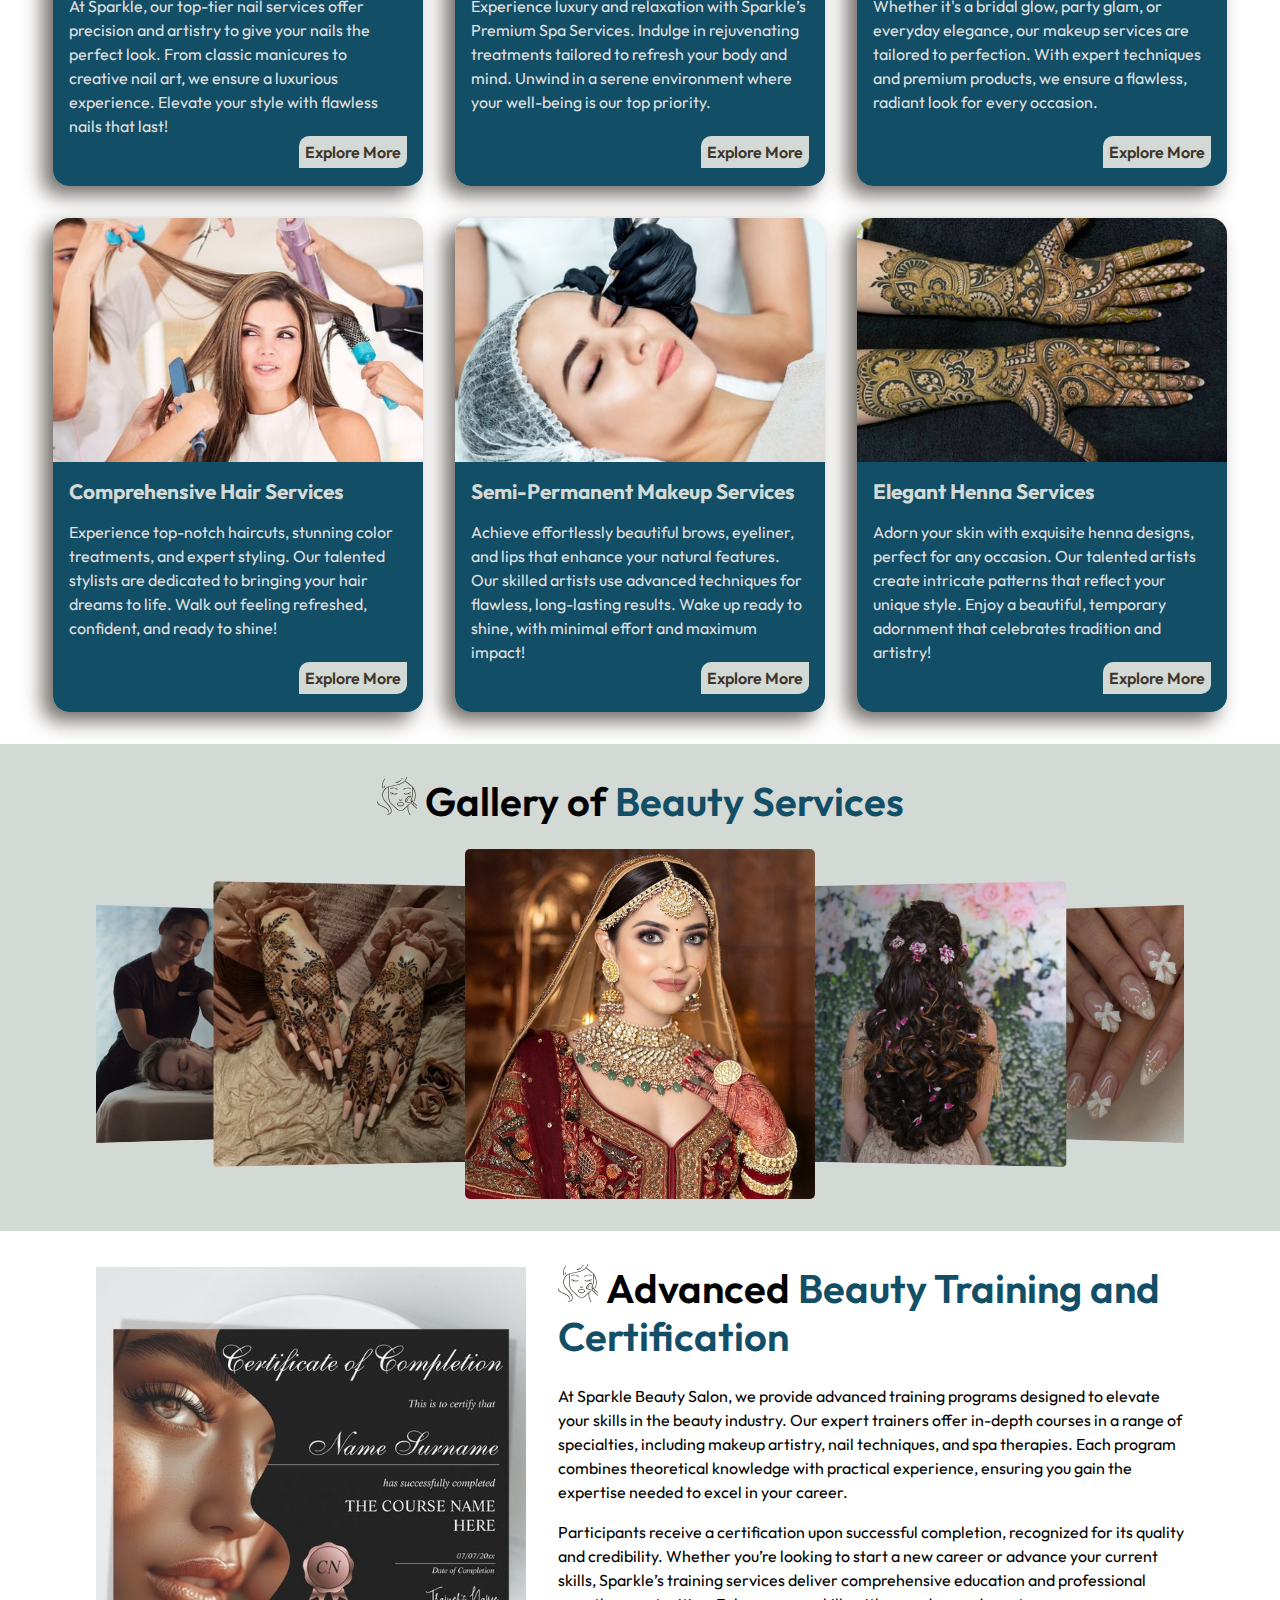
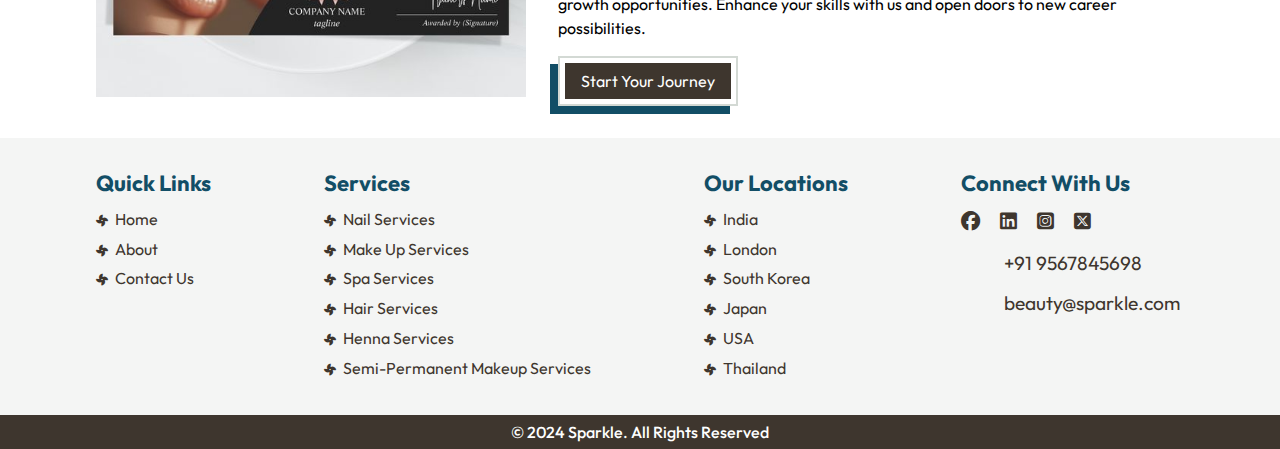
==== commit 5998a5c3: "checking" ====
--- a/index.html
+++ b/index.html
@@ -27,10 +27,10 @@
         <div class="main-nav">
             <div class="cont-icon">
                 <lord-icon src="https://cdn.lordicon.com/tftaqjwp.json" trigger="loop" colors="primary:#124e66"
-                    style="width:25px;height:25px" class="lord-icon"></lord-icon> <a>9567845698</a>
+                    style="width:25px;height:25px" class="lord-icon"></lord-icon> <a>+91 9567845698</a>
                 <lord-icon src="https://cdn.lordicon.com/rhvddzym.json" trigger="loop" colors="primary:#124e66"
                     style="width:35px;height:35px" class="lord-icon">
-                </lord-icon> <a>info@sparkle.com</a>
+                </lord-icon> <a>beauty@sparkle.com</a>
             </div>
             <div class="cont-icon social-media">
                 <ul>
@@ -42,9 +42,13 @@
             </div>
         </div>
         <nav class="nav-bar">
-            <div>
-                <a href="index.html" class="logo">Sparkle</a>
-                <!-- Everlasting Bliss -->
+            <div class="logo">
+                <span class="one"></span>
+                <span class="two"></span>
+                <a href="index.html">Sparkle</a>
+                <span class="three"></span>
+                <span class="four">Beauty Salon</span>
+                <span class="five"></span>
             </div>
             <div class="quick-links">
                 <ul>
@@ -350,26 +354,24 @@
                         <div class="connect-footer">
                             <lord-icon src="https://cdn.lordicon.com/tftaqjwp.json" trigger="loop"
                                 colors="primary:#124e66" style="width:35px;height:25px" class="lord-icon"></lord-icon>
-                            <a>9567845698</a>
+                            <a>+91 9567845698</a>
                         </div>
                         <div class="connect-footer">
                             <lord-icon src="https://cdn.lordicon.com/rhvddzym.json" trigger="loop"
                                 colors="primary:#124e66" style="width:35px;height:35px" class="lord-icon">
-                            </lord-icon> <a>info@sparkle.com</a>
+                            </lord-icon> <a>beauty@sparkle.com</a>
                         </div>
                     </div>
                 </div>
             </div>
         </div>
         <div class="copyright">
-            <p>&copy; 2024 Sparkle. All Rights Reserved | Developed by Sparkle Team</p>
+            <p>&copy; 2024 Sparkle. All Rights Reserved</p>
         </div>
         </div>
     </footer>
     <!-- Footer Ends -->
 
-    <!-- js -->
-    <script src="assets/js/script.js"></script>
     <!-- jquery -->
     <script src="https://cdnjs.cloudflare.com/ajax/libs/jquery/3.7.1/jquery.min.js"></script>
     <!-- lordicon -->
@@ -412,26 +414,9 @@
             })
 
         });
-
-        $('.xmark-icon').hide();
-        $('.menu-bar .menu-tabs').on('click', function () {
-            $('.quick-links').show();
-            $('.quick-links').animate({ top: '5.5rem' });
-            $('.menu-tabs').hide();
-            $('.xmark-icon').show();
-        })
-        $('.xmark-icon').on('click', function () {
-            $('.quick-links').hide();
-            $('.quick-links').animate({ top: '-6.5rem' });
-            $('.menu-tabs').show();
-            $('.xmark-icon').hide();
-        })
-
-        $('.quick-links li a').click(function () {
-            $('.quick-links .tabs').removeClass("active ");
-            $(this).addClass("active ");
-        });
     </script>
+    <!-- js -->
+    <script src="assets/js/script.js"></script>
 </body>
 
 </html>--- a/assets/css/style.css
+++ b/assets/css/style.css
@@ -34,14 +34,73 @@
     display: flex;
     justify-content: space-between;
     align-items: center;
-    padding: 1rem 3.5rem;
+    padding: 0.5rem 3.5rem;
     position: relative;
     background-color: var(--color2);
 }
 
 .logo {
+    position: relative;
+}
+
+.logo a {
     color: #fff;
     font-size: 3rem;
+    padding: 2px 5px 0;
+}
+
+.logo .one {
+    position: absolute;
+    content: "";
+    width: 100%;
+    height: 4%;
+    top: 0;
+    left: 0;
+    background-color: var(--color1);
+    border-radius: 2rem;
+}
+
+.logo .two {
+    position: absolute;
+    content: "";
+    width: 2%;
+    height: 100%;
+    top: 0;
+    left: 0;
+    background-color: var(--color1);
+    border-radius: 2rem;
+}
+
+.logo .three {
+    position: absolute;
+    content: "";
+    width: 48%;
+    height: 4%;
+    bottom: 0;
+    left: 0;
+    background-color: var(--color1);
+    border-radius: 2rem;
+}
+
+.logo .four {
+    position: absolute;
+    content: "";
+    bottom: -5px;
+    right: 0;
+    font-size: 12px;
+    color: var(--color1);
+    text-transform: uppercase;
+}
+
+.logo .five {
+    position: absolute;
+    content: "";
+    width: 2%;
+    height: 83%;
+    top: 0;
+    right: 0;
+    background-color: var(--color1);
+    border-radius: 2rem;
 }
 
 .menu-bar {
@@ -89,7 +148,7 @@
 .main-nav {
     display: flex;
     justify-content: space-between;
-    padding: 0.5rem 4rem;
+    padding: 0.1rem 4rem;
     background-color: var(--color1);
     position: relative;
 }
@@ -121,6 +180,12 @@
 .main-nav .social-media ul li a i {
     font-size: 1.3rem;
     color: var(--color3);
+    transition: all 0.3s linear;
+}
+
+.main-nav .social-media ul li a:hover i {
+    color: var(--color2);
+    transform: scale(1.1);
 }
 
 .drop-down {
@@ -154,7 +219,7 @@
 .banner-slide {
     width: 100%;
     height: 100%;
-    padding-top: 8.9rem;
+    padding-top: 6.9rem;
 }
 
 .tb-space {
@@ -311,6 +376,7 @@
     background-color: #ffffff;
     box-shadow: -10px 9px 20px #3e362ebd;
     width: 425px;
+    width: 370px;
     border-radius: 1rem;
 }
 
@@ -338,6 +404,7 @@
 .all-services h2 {
     padding: 0 0 1rem 0;
     color: #d3d9d4;
+    font-size: 1.3rem;
 }
 
 .all-services .card-cont {
@@ -589,7 +656,7 @@
 
 .test-swipe .swiper {
     width: 100%;
-    height: 520px;
+    height: 525px;
     padding: 1rem 0.5rem;
 }
 
@@ -689,7 +756,7 @@
 
 .appointment,
 .training-space {
-    padding-top: 10rem;
+    padding-top: 8rem;
 }
 
 .appointment h1,
@@ -766,4 +833,8 @@
 
 .main {
     flex: 1;
+}
+
+.banner-img img {
+    width: 100%;
 }--- a/assets/css/responsive.css
+++ b/assets/css/responsive.css
@@ -1,3 +1,9 @@
+@media (min-width:1200px) and (max-width:1300px) {
+    .test-swipe .swiper {
+        height: 585px;
+    }
+}
+
 @media (min-width:768px) and (max-width:992px) {
     .menu-bar {
         display: flex;
@@ -189,11 +195,15 @@
     .contact-form {
         padding: 1rem;
     }
+
+    .input-fields {
+        grid-template-columns: auto auto;
+    }
 }
 
 
 
-@media (max-width:599px) {
+@media (max-width:690px) {
     .menu-bar {
         display: flex;
         justify-content: center;
@@ -202,7 +212,7 @@
     }
 
     .menu-bar a {
-        font-size: 25px;
+        font-size: 30px;
         color: #fff;
     }
 
@@ -220,7 +230,7 @@
     }
 
     .nav-bar {
-        padding: 1rem 1.5rem;
+        padding: 0.5em 1rem;
     }
 
     .quick-links .user-acc {
@@ -260,16 +270,16 @@
     }
 
     .banner-slide {
-        padding-top: 5.7rem;
+        padding-top: 4.7rem;
     }
 
     .training img,
     .about-cont img {
-        width: 320px;
+        width: 530px;
     }
 
     .service-card {
-        width: 360px;
+        width: 500px;
     }
 
     .top-head span>img {
@@ -342,7 +352,7 @@
     }
 
     .test-swipe .swiper {
-        height: 570px;
+        height: 605px;
     }
 
     .pro-service {
@@ -378,4 +388,16 @@
     .spark-fam {
         gap: 1.2rem;
     }
+}
+
+@media (max-width: 599px) {
+
+    .training img,
+    .about-cont img {
+        width: 320px;
+    }
+
+    .service-card {
+        width: 360px;
+    }
 }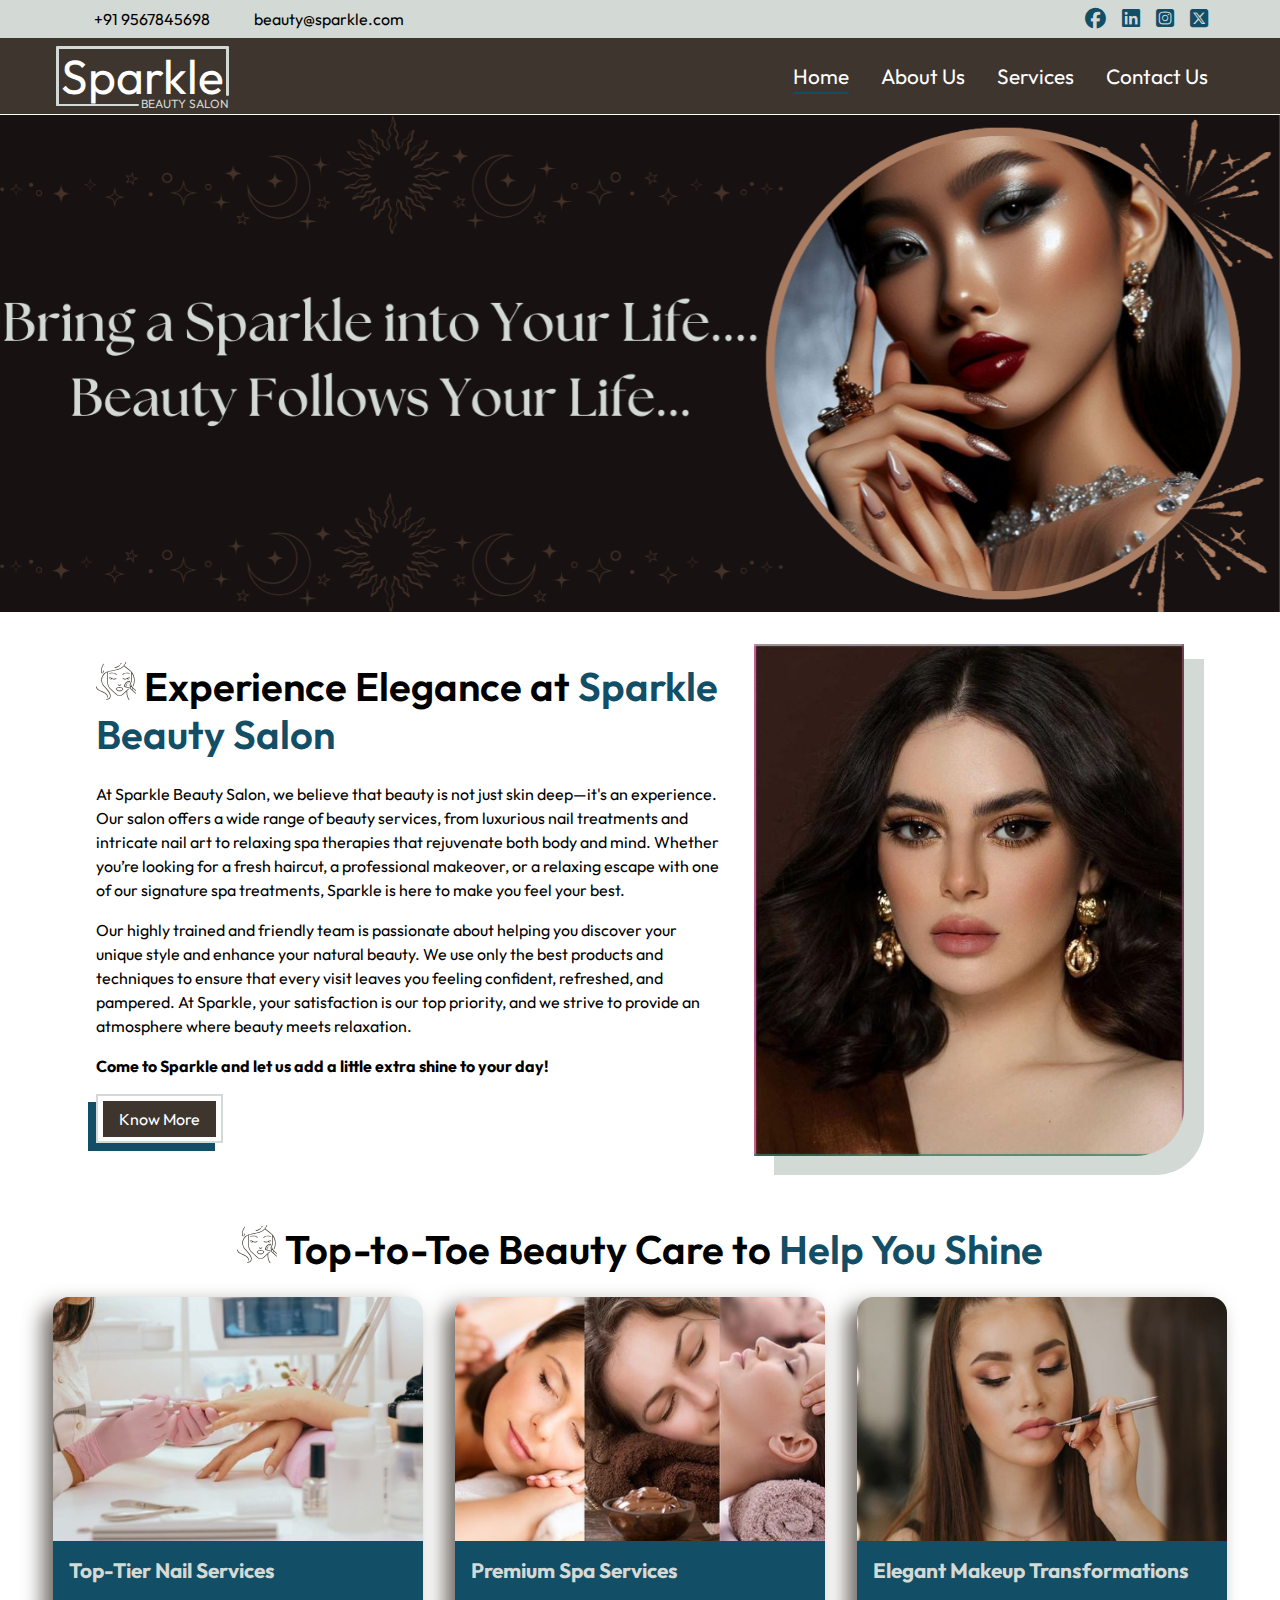
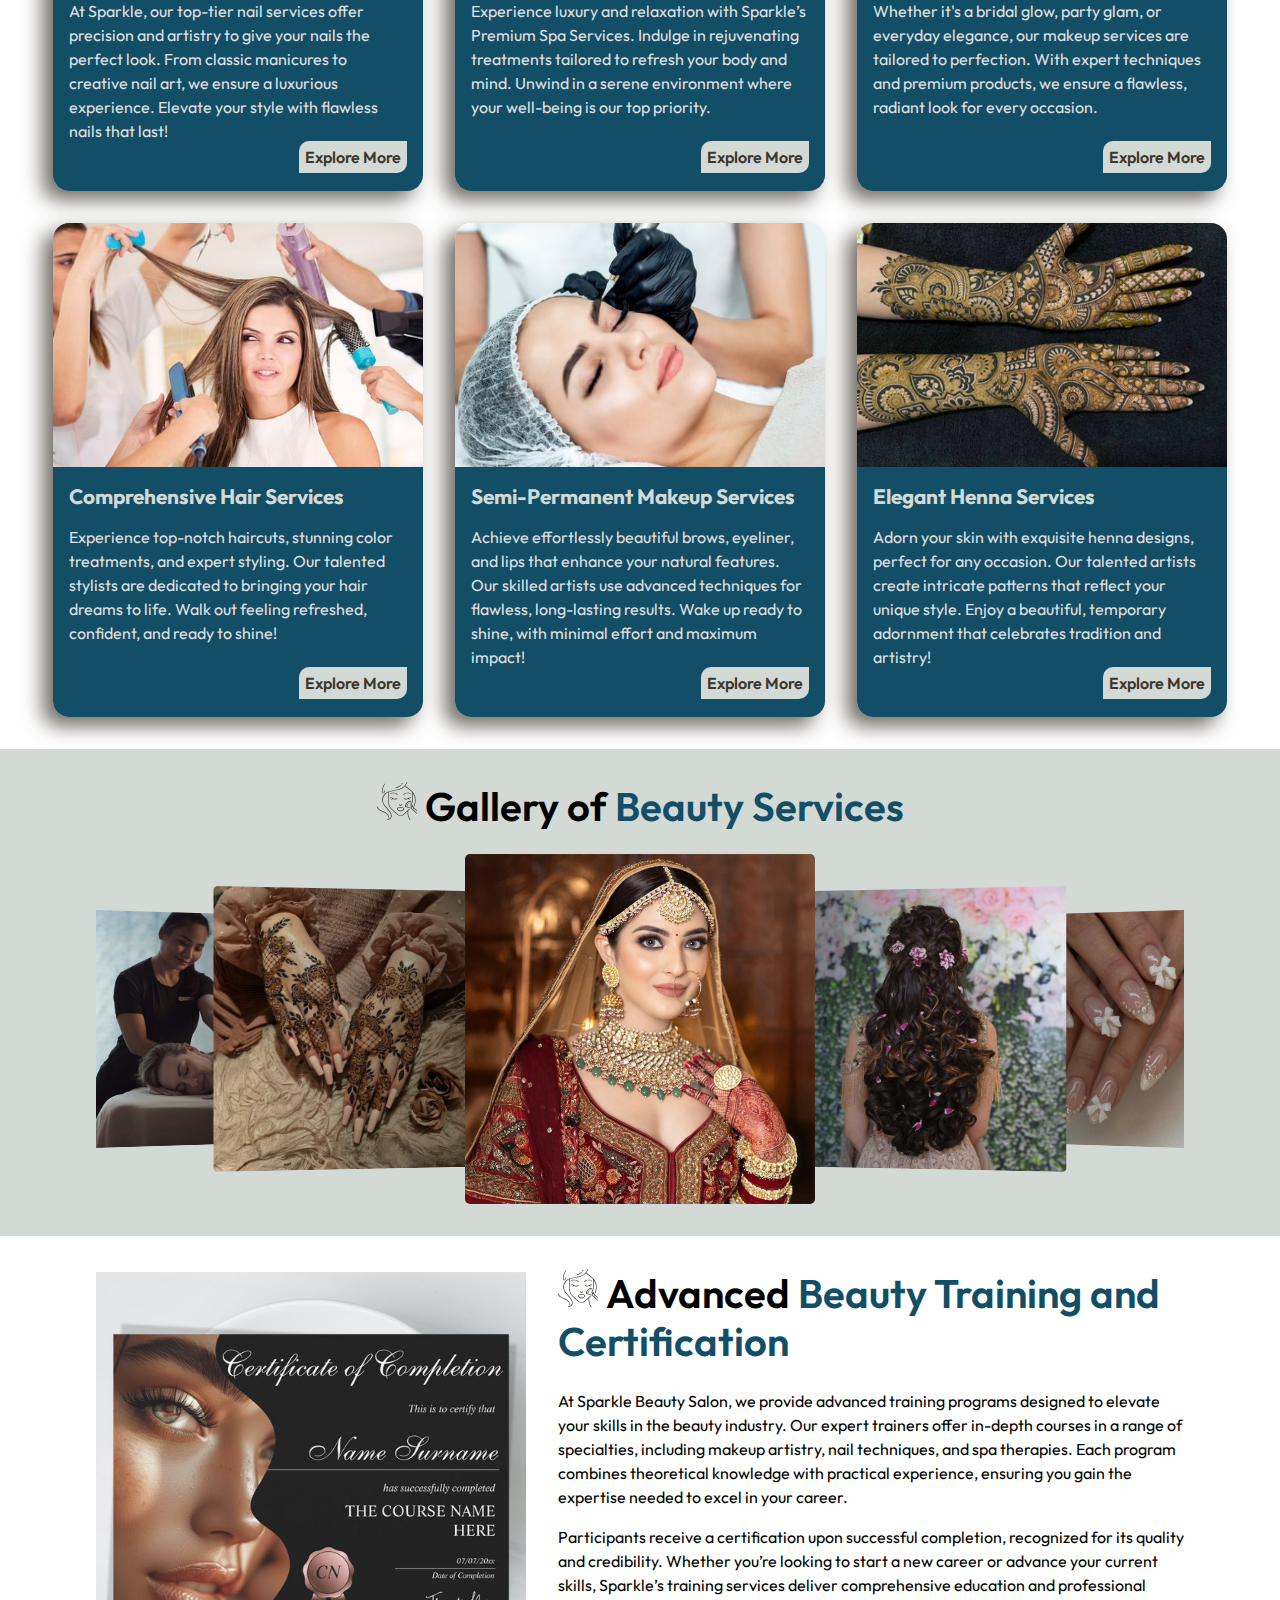
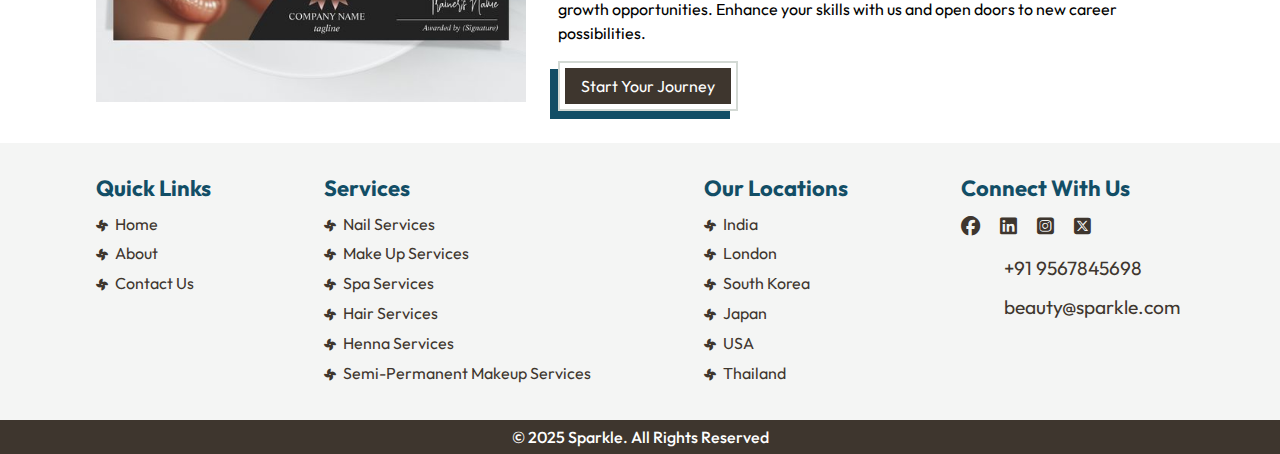
==== commit cd77cd25: "basic changes" ====
--- a/index.html
+++ b/index.html
@@ -334,12 +334,12 @@
                 <div class="locations">
                     <h2>Our Locations</h2>
                     <ul>
-                        <li><i class="fa-solid fa-fan"></i> <a href="#" target="_blank">India</a></li>
-                        <li><i class="fa-solid fa-fan"></i> <a href="#" target="_blank">London</a></li>
-                        <li><i class="fa-solid fa-fan"></i> <a href="#" target="_blank">South Korea</a></li>
-                        <li><i class="fa-solid fa-fan"></i> <a href="#" target="_blank">Japan</a></li>
-                        <li><i class="fa-solid fa-fan"></i> <a href="#" target="_blank">USA</a></li>
-                        <li><i class="fa-solid fa-fan"></i> <a href="#" target="_blank">Thailand</a></li>
+                        <li><i class="fa-solid fa-fan"></i> <a>India</a></li>
+                        <li><i class="fa-solid fa-fan"></i> <a>London</a></li>
+                        <li><i class="fa-solid fa-fan"></i> <a>South Korea</a></li>
+                        <li><i class="fa-solid fa-fan"></i> <a>Japan</a></li>
+                        <li><i class="fa-solid fa-fan"></i> <a>USA</a></li>
+                        <li><i class="fa-solid fa-fan"></i> <a>Thailand</a></li>
                     </ul>
                 </div>
                 <div class="social-media-footer">
@@ -366,7 +366,7 @@
             </div>
         </div>
         <div class="copyright">
-            <p>&copy; 2024 Sparkle. All Rights Reserved</p>
+            <p>&copy; 2025 Sparkle. All Rights Reserved</p>
         </div>
         </div>
     </footer>
--- a/assets/css/style.css
+++ b/assets/css/style.css
@@ -219,7 +219,7 @@
 .banner-slide {
     width: 100%;
     height: 100%;
-    padding-top: 6.9rem;
+    padding-top: 7.2rem;
 }
 
 .tb-space {
@@ -837,4 +837,8 @@
 
 .banner-img img {
     width: 100%;
+}
+
+.locations a {
+    cursor: default;
 }--- a/assets/css/responsive.css
+++ b/assets/css/responsive.css
@@ -1,6 +1,12 @@
-@media (min-width:1200px) and (max-width:1300px) {
+@media (min-width:1024px) and (max-width:1415px) {
     .test-swipe .swiper {
-        height: 585px;
+        height: 690px;
+    }
+}
+
+@media (min-width:992px) and (max-width:1024px) {
+    .all-services {
+        grid-template-columns: auto auto;
     }
 }
 
@@ -78,9 +84,9 @@
     }
 
     .bg-col::before {
-        width: 70%;
+        width: 65%;
         top: 20px;
-        right: 75px;
+        right: 87px;
     }
 
     .about-cont img {
@@ -203,7 +209,7 @@
 
 
 
-@media (max-width:690px) {
+@media (max-width:768px) {
     .menu-bar {
         display: flex;
         justify-content: center;
@@ -259,7 +265,7 @@
     }
 
     .all-services {
-        grid-template-columns: auto;
+        grid-template-columns: auto auto;
         padding: 1rem 0;
     }
 
@@ -270,16 +276,16 @@
     }
 
     .banner-slide {
-        padding-top: 4.7rem;
+        padding-top: 4.8rem;
     }
 
     .training img,
     .about-cont img {
-        width: 530px;
+        width: 415px;
     }
 
     .service-card {
-        width: 500px;
+        width: 360px;
     }
 
     .top-head span>img {
@@ -296,7 +302,9 @@
     }
 
     .bg-col::before {
-        right: -6px;
+        width: 65%;
+        top: 20px;
+        right: 90px;
     }
 
     .anchor-btn {
@@ -390,7 +398,7 @@
     }
 }
 
-@media (max-width: 599px) {
+@media (max-width: 400px) {
 
     .training img,
     .about-cont img {
